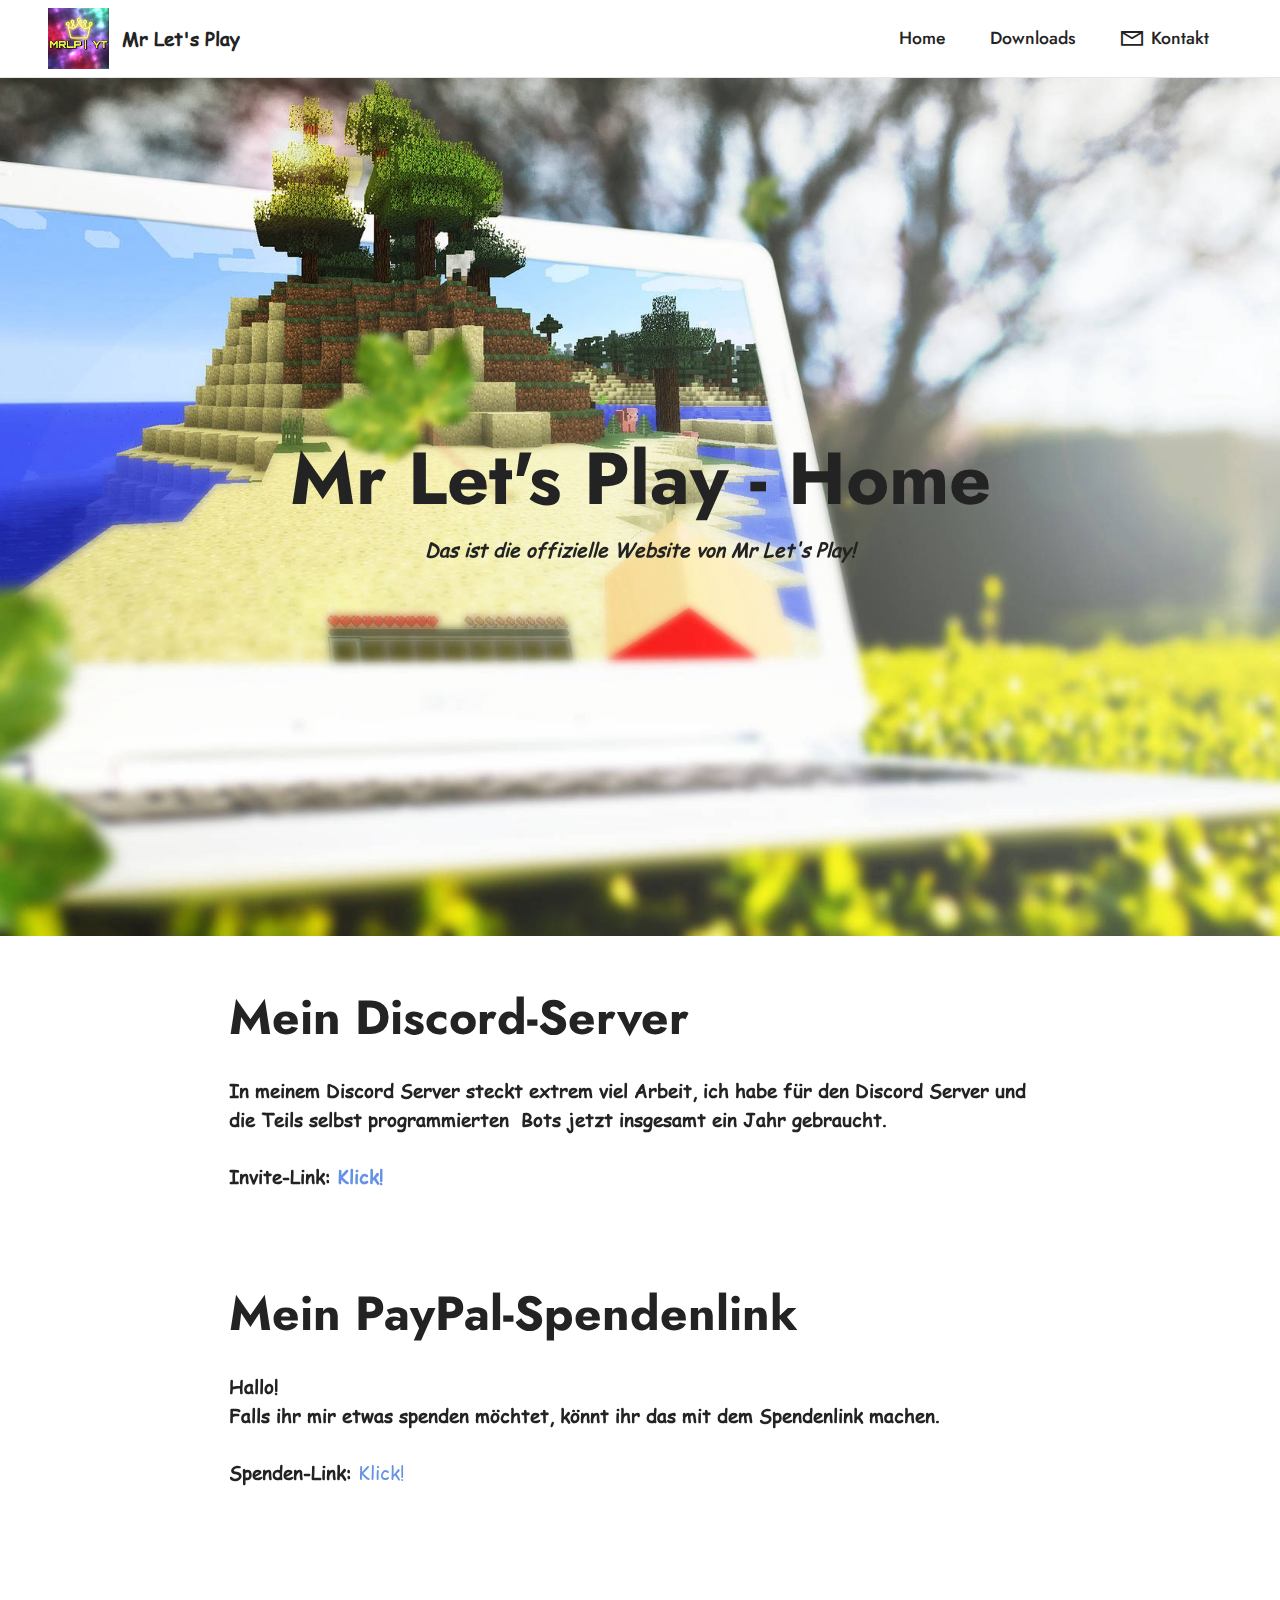
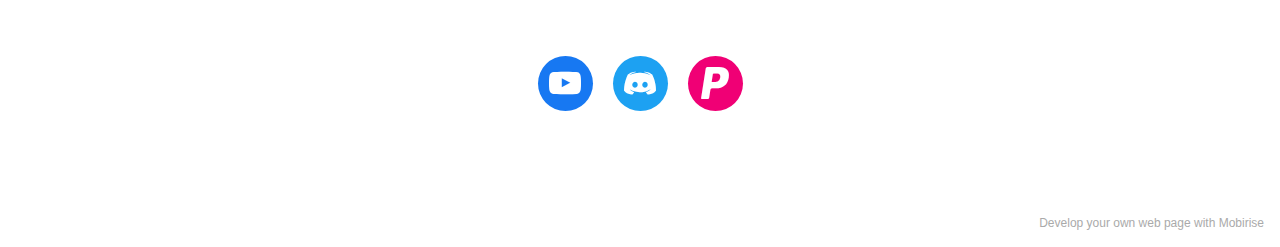
==== index.html @ a0cf0a7b "Added new Files" ====
<!DOCTYPE html>
<html  >
<head>
  <!-- Site made with Mobirise Website Builder v5.2.0, https://mobirise.com -->
  <meta charset="UTF-8">
  <meta http-equiv="X-UA-Compatible" content="IE=edge">
  <meta name="generator" content="Mobirise v5.2.0, mobirise.com">
  <meta name="viewport" content="width=device-width, initial-scale=1, minimum-scale=1">
  <link rel="shortcut icon" href="assets/images/unnamed-121x121.jpg" type="image/x-icon">
  <meta name="description" content="">
  
  
  <title>Home</title>
  <link rel="stylesheet" href="assets/web/assets/mobirise-icons2/mobirise2.css">
  <link rel="stylesheet" href="assets/tether/tether.min.css">
  <link rel="stylesheet" href="assets/bootstrap/css/bootstrap.min.css">
  <link rel="stylesheet" href="assets/bootstrap/css/bootstrap-grid.min.css">
  <link rel="stylesheet" href="assets/bootstrap/css/bootstrap-reboot.min.css">
  <link rel="stylesheet" href="assets/dropdown/css/style.css">
  <link rel="stylesheet" href="assets/socicon/css/styles.css">
  <link rel="stylesheet" href="assets/theme/css/style.css">
  <link href="assets/fonts/style.css" rel="stylesheet">
  <link rel="preload" as="style" href="assets/mobirise/css/mbr-additional.css"><link rel="stylesheet" href="assets/mobirise/css/mbr-additional.css" type="text/css">
  
  
  
  
</head>
<body>
  
  <section class="menu cid-s48OLK6784" once="menu" id="menu1-h">
    
    <nav class="navbar navbar-dropdown navbar-fixed-top navbar-expand-lg">
        <div class="container-fluid">
            <div class="navbar-brand">
                <span class="navbar-logo">
                    <a href="https://www.youtube.com/channel/UClfoI9bNk5j2noRkSKsnIkg?" target="_blank">
                        <img src="assets/images/unnamed-121x121.jpg" alt="MRLP" style="height: 3.8rem;">
                    </a>
                </span>
                <span class="navbar-caption-wrap"><a class="navbar-caption text-black text-primary display-7" href="https://www.youtube.com/channel/UClfoI9bNk5j2noRkSKsnIkg?">Mr Let's Play</a></span>
            </div>
            <button class="navbar-toggler" type="button" data-toggle="collapse" data-target="#navbarSupportedContent" aria-controls="navbarNavAltMarkup" aria-expanded="false" aria-label="Toggle navigation">
                <div class="hamburger">
                    <span></span>
                    <span></span>
                    <span></span>
                    <span></span>
                </div>
            </button>
            <div class="collapse navbar-collapse" id="navbarSupportedContent">
                <ul class="navbar-nav nav-dropdown nav-right" data-app-modern-menu="true"><li class="nav-item"><a class="nav-link link text-black text-primary display-4" href="index.html" aria-expanded="false">Home</a></li><li class="nav-item"><a class="nav-link link text-black text-primary display-4" href="downloads.minecraft.html" aria-expanded="true">Downloads</a></li>
                    <li class="nav-item"><a class="nav-link link text-black text-primary display-4" href="Kontakt.html"><span class="mobi-mbri mobi-mbri-letter mbr-iconfont mbr-iconfont-btn"></span>
                            Kontakt</a></li></ul>
                
                
            </div>
        </div>
    </nav>

</section>

<section class="header1 cid-s48MCQYojq mbr-fullscreen mbr-parallax-background" id="header1-f">

    

    <div class="mbr-overlay" style="opacity: 0; background-color: rgb(255, 255, 255);"></div>

    <div class="align-center container">
        <div class="row justify-content-center">
            <div class="col-12 col-lg-8">
                <h1 class="mbr-section-title mbr-fonts-style mb-3 display-1"><strong>Mr Let's Play - Home</strong></h1>
                
                <p class="mbr-text mbr-fonts-style display-7"><strong><em>Das ist die offizielle Website von Mr Let's Play!</em></strong></p>
                
            </div>
        </div>
    </div>
</section>

<section class="content1 cid-s48vaXqeL6" id="content1-b">
    
    <div class="container">
        <div class="row justify-content-center">
            <div class="title col-12 col-md-9">
                <h3 class="mbr-section-title mbr-fonts-style align-center mb-4 display-2"><strong>Mein Discord-Server</strong></h3>
                <h4 class="mbr-section-subtitle align-center mbr-fonts-style mb-4 display-7"><strong>In meinem Discord Server steckt extrem viel Arbeit, ich habe für den Discord Server und die Teils selbst programmierten&nbsp; Bots jetzt insgesamt ein Jahr gebraucht.<br></strong><br><strong>Invite-Link:</strong> <a href="https://discord.io/mrlp" class="text-primary" target="_blank"><strong>Klick!</strong></a></h4>
                
            </div>
        </div>
    </div>
</section>

<section class="content1 cid-s48vnjULo4" id="content1-c">
    
    <div class="container">
        <div class="row justify-content-center">
            <div class="title col-12 col-md-9">
                <h3 class="mbr-section-title mbr-fonts-style align-center mb-4 display-2"><strong>Mein PayPal-Spendenlink</strong></h3>
                <h4 class="mbr-section-subtitle align-center mbr-fonts-style mb-4 display-7"><strong>Hallo!<br>Falls ihr mir etwas spenden möchtet, könnt ihr das mit dem Spendenlink machen.&nbsp;</strong><br><br><strong>Spenden-Link:</strong> <a href="https://www.paypal.com/paypalme/mrlpyt" class="text-primary" target="_blank">Klick!</a></h4>
                
            </div>
        </div>
    </div>
</section>

<section class="share3 cid-sdHI64C01Q" id="share3-u">
    
     
    
    

    <div class="container">
        <div class="media-container-row">
            <div class="col-12">
                <h3 class="mbr-section-title align-center mb-3 mbr-fonts-style display-2"></h3>
                <div class="social-list align-center">
                   
                    <a class="iconfont-wrapper bg-facebook m-2 " target="_blank" href="https://mobiri.se">
                            <span class="socicon-youtube socicon" style="color: rgb(255, 255, 255); fill: rgb(255, 255, 255);"></span>
                        </a>
                        <a class="iconfont-wrapper bg-twitter m-2" href="https://mobiri.se" target="_blank">
                            <span class="socicon-discord socicon" style="color: rgb(255, 255, 255); fill: rgb(255, 255, 255);"></span>
                        </a>
                        <a class="iconfont-wrapper bg-instagram m-2" href="https://mobiri.se" target="_blank">
                            <span class="socicon-paypal socicon"></span>
                        </a>
                        
                        
                        
                        
                        
                        
                        
                        
                </div>
            </div>
        </div>
    </div>
</section><section style="background-color: #fff; font-family: -apple-system, BlinkMacSystemFont, 'Segoe UI', 'Roboto', 'Helvetica Neue', Arial, sans-serif; color:#aaa; font-size:12px; padding: 0; align-items: center; display: flex;"><a href="https://mobirise.site/b" style="flex: 1 1; height: 3rem; padding-left: 1rem;"></a><p style="flex: 0 0 auto; margin:0; padding-right:1rem;">Develop your own <a href="https://mobirise.site/y" style="color:#aaa;">web page</a> with Mobirise</p></section><script src="assets/web/assets/jquery/jquery.min.js"></script>  <script src="assets/popper/popper.min.js"></script>  <script src="assets/tether/tether.min.js"></script>  <script src="assets/bootstrap/js/bootstrap.min.js"></script>  <script src="assets/smoothscroll/smooth-scroll.js"></script>  <script src="assets/parallax/jarallax.min.js"></script>  <script src="assets/dropdown/js/nav-dropdown.js"></script>  <script src="assets/dropdown/js/navbar-dropdown.js"></script>  <script src="assets/touchswipe/jquery.touch-swipe.min.js"></script>  <script src="assets/theme/js/script.js"></script>  
  
  
</body>
</html>
---- assets/web/assets/mobirise-icons2/mobirise2.css ----
@font-face {
  font-family: 'Moririse2';
  font-display: swap;
  src:  url('mobirise2.eot?f2bix4');
  src:  url('mobirise2.eot?f2bix4#iefix') format('embedded-opentype'),
    url('mobirise2.ttf?f2bix4') format('truetype'),
    url('mobirise2.woff?f2bix4') format('woff'),
    url('mobirise2.svg?f2bix4#mobirise2') format('svg');
  font-weight: normal;
  font-style: normal;
}

[class^="mobi-"], [class*=" mobi-"] {
  /* use !important to prevent issues with browser extensions that change fonts */
  font-family: 'Moririse2' !important;
  speak: none;
  font-style: normal;
  font-weight: normal;
  font-variant: normal;
  text-transform: none;
  line-height: 1;

  /* Better Font Rendering =========== */
  -webkit-font-smoothing: antialiased;
  -moz-osx-font-smoothing: grayscale;
}

.mobi-mbri-add-submenu:before {
  content: "\e900";
}
.mobi-mbri-alert:before {
  content: "\e901";
}
.mobi-mbri-align-center:before {
  content: "\e902";
}
.mobi-mbri-align-justify:before {
  content: "\e903";
}
.mobi-mbri-align-left:before {
  content: "\e904";
}
.mobi-mbri-align-right:before {
  content: "\e905";
}
.mobi-mbri-android:before {
  content: "\e906";
}
.mobi-mbri-apple:before {
  content: "\e907";
}
.mobi-mbri-arrow-down:before {
  content: "\e908";
}
.mobi-mbri-arrow-next:before {
  content: "\e909";
}
.mobi-mbri-arrow-prev:before {
  content: "\e90a";
}
.mobi-mbri-arrow-up:before {
  content: "\e90b";
}
.mobi-mbri-bold:before {
  content: "\e90c";
}
.mobi-mbri-bookmark:before {
  content: "\e90d";
}
.mobi-mbri-bootstrap:before {
  content: "\e90e";
}
.mobi-mbri-briefcase:before {
  content: "\e90f";
}
.mobi-mbri-browse:before {
  content: "\e910";
}
.mobi-mbri-bulleted-list:before {
  content: "\e911";
}
.mobi-mbri-calendar:before {
  content: "\e912";
}
.mobi-mbri-camera:before {
  content: "\e913";
}
.mobi-mbri-cart-add:before {
  content: "\e914";
}
.mobi-mbri-cart-full:before {
  content: "\e915";
}
.mobi-mbri-cash:before {
  content: "\e916";
}
.mobi-mbri-change-style:before {
  content: "\e917";
}
.mobi-mbri-chat:before {
  content: "\e918";
}
.mobi-mbri-clock:before {
  content: "\e919";
}
.mobi-mbri-close:before {
  content: "\e91a";
}
.mobi-mbri-cloud:before {
  content: "\e91b";
}
.mobi-mbri-code:before {
  content: "\e91c";
}
.mobi-mbri-contact-form:before {
  content: "\e91d";
}
.mobi-mbri-credit-card:before {
  content: "\e91e";
}
.mobi-mbri-cursor-click:before {
  content: "\e91f";
}
.mobi-mbri-cust-feedback:before {
  content: "\e920";
}
.mobi-mbri-database:before {
  content: "\e921";
}
.mobi-mbri-delivery:before {
  content: "\e922";
}
.mobi-mbri-desktop:before {
  content: "\e923";
}
.mobi-mbri-devices:before {
  content: "\e924";
}
.mobi-mbri-down:before {
  content: "\e925";
}
.mobi-mbri-download-2:before {
  content: "\e926";
}
.mobi-mbri-download:before {
  content: "\e927";
}
.mobi-mbri-drag-n-drop-2:before {
  content: "\e928";
}
.mobi-mbri-drag-n-drop:before {
  content: "\e929";
}
.mobi-mbri-edit-2:before {
  content: "\e92a";
}
.mobi-mbri-edit:before {
  content: "\e92b";
}
.mobi-mbri-error:before {
  content: "\e92c";
}
.mobi-mbri-extension:before {
  content: "\e92d";
}
.mobi-mbri-features:before {
  content: "\e92e";
}
.mobi-mbri-file:before {
  content: "\e92f";
}
.mobi-mbri-flag:before {
  content: "\e930";
}
.mobi-mbri-folder:before {
  content: "\e931";
}
.mobi-mbri-gift:before {
  content: "\e932";
}
.mobi-mbri-github:before {
  content: "\e933";
}
.mobi-mbri-globe-2:before {
  content: "\e934";
}
.mobi-mbri-globe:before {
  content: "\e935";
}
.mobi-mbri-growing-chart:before {
  content: "\e936";
}
.mobi-mbri-hearth:before {
  content: "\e937";
}
.mobi-mbri-help:before {
  content: "\e938";
}
.mobi-mbri-home:before {
  content: "\e939";
}
.mobi-mbri-hot-cup:before {
  content: "\e93a";
}
.mobi-mbri-idea:before {
  content: "\e93b";
}
.mobi-mbri-image-gallery:before {
  content: "\e93c";
}
.mobi-mbri-image-slider:before {
  content: "\e93d";
}
.mobi-mbri-info:before {
  content: "\e93e";
}
.mobi-mbri-italic:before {
  content: "\e93f";
}
.mobi-mbri-key:before {
  content: "\e940";
}
.mobi-mbri-laptop:before {
  content: "\e941";
}
.mobi-mbri-layers:before {
  content: "\e942";
}
.mobi-mbri-left-right:before {
  content: "\e943";
}
.mobi-mbri-left:before {
  content: "\e944";
}
.mobi-mbri-letter:before {
  content: "\e945";
}
.mobi-mbri-like:before {
  content: "\e946";
}
.mobi-mbri-link:before {
  content: "\e947";
}
.mobi-mbri-lock:before {
  content: "\e948";
}
.mobi-mbri-login:before {
  content: "\e949";
}
.mobi-mbri-logout:before {
  content: "\e94a";
}
.mobi-mbri-magic-stick:before {
  content: "\e94b";
}
.mobi-mbri-map-pin:before {
  content: "\e94c";
}
.mobi-mbri-menu:before {
  content: "\e94d";
}
.mobi-mbri-mobile-2:before {
  content: "\e94e";
}
.mobi-mbri-mobile-horizontal:before {
  content: "\e94f";
}
.mobi-mbri-mobile:before {
  content: "\e950";
}
.mobi-mbri-mobirise:before {
  content: "\e951";
}
.mobi-mbri-more-horizontal:before {
  content: "\e952";
}
.mobi-mbri-more-vertical:before {
  content: "\e953";
}
.mobi-mbri-music:before {
  content: "\e954";
}
.mobi-mbri-new-file:before {
  content: "\e955";
}
.mobi-mbri-numbered-list:before {
  content: "\e956";
}
.mobi-mbri-opened-folder:before {
  content: "\e957";
}
.mobi-mbri-pages:before {
  content: "\e958";
}
.mobi-mbri-paper-plane:before {
  content: "\e959";
}
.mobi-mbri-paperclip:before {
  content: "\e95a";
}
.mobi-mbri-phone:before {
  content: "\e95b";
}
.mobi-mbri-photo:before {
  content: "\e95c";
}
.mobi-mbri-photos:before {
  content: "\e95d";
}
.mobi-mbri-pin:before {
  content: "\e95e";
}
.mobi-mbri-play:before {
  content: "\e95f";
}
.mobi-mbri-plus:before {
  content: "\e960";
}
.mobi-mbri-preview:before {
  content: "\e961";
}
.mobi-mbri-print:before {
  content: "\e962";
}
.mobi-mbri-protect:before {
  content: "\e963";
}
.mobi-mbri-question:before {
  content: "\e964";
}
.mobi-mbri-quote-left:before {
  content: "\e965";
}
.mobi-mbri-quote-right:before {
  content: "\e966";
}
.mobi-mbri-redo:before {
  content: "\e967";
}
.mobi-mbri-refresh:before {
  content: "\e968";
}
.mobi-mbri-responsive-2:before {
  content: "\e969";
}
.mobi-mbri-responsive:before {
  content: "\e96a";
}
.mobi-mbri-right:before {
  content: "\e96b";
}
.mobi-mbri-rocket:before {
  content: "\e96c";
}
.mobi-mbri-sad-face:before {
  content: "\e96d";
}
.mobi-mbri-sale:before {
  content: "\e96e";
}
.mobi-mbri-save:before {
  content: "\e96f";
}
.mobi-mbri-search:before {
  content: "\e970";
}
.mobi-mbri-setting-2:before {
  content: "\e971";
}
.mobi-mbri-setting-3:before {
  content: "\e972";
}
.mobi-mbri-setting:before {
  content: "\e973";
}
.mobi-mbri-share:before {
  content: "\e974";
}
.mobi-mbri-shopping-bag:before {
  content: "\e975";
}
.mobi-mbri-shopping-basket:before {
  content: "\e976";
}
.mobi-mbri-shopping-cart:before {
  content: "\e977";
}
.mobi-mbri-sites:before {
  content: "\e978";
}
.mobi-mbri-smile-face:before {
  content: "\e979";
}
.mobi-mbri-speed:before {
  content: "\e97a";
}
.mobi-mbri-star:before {
  content: "\e97b";
}
.mobi-mbri-success:before {
  content: "\e97c";
}
.mobi-mbri-sun:before {
  content: "\e97d";
}
.mobi-mbri-sun2:before {
  content: "\e97e";
}
.mobi-mbri-tablet-vertical:before {
  content: "\e97f";
}
.mobi-mbri-tablet:before {
  content: "\e980";
}
.mobi-mbri-target:before {
  content: "\e981";
}
.mobi-mbri-timer:before {
  content: "\e982";
}
.mobi-mbri-to-ftp:before {
  content: "\e983";
}
.mobi-mbri-to-local-drive:before {
  content: "\e984";
}
.mobi-mbri-touch-swipe:before {
  content: "\e985";
}
.mobi-mbri-touch:before {
  content: "\e986";
}
.mobi-mbri-trash:before {
  content: "\e987";
}
.mobi-mbri-underline:before {
  content: "\e988";
}
.mobi-mbri-undo:before {
  content: "\e989";
}
.mobi-mbri-unlink:before {
  content: "\e98a";
}
.mobi-mbri-unlock:before {
  content: "\e98b";
}
.mobi-mbri-up-down:before {
  content: "\e98c";
}
.mobi-mbri-up:before {
  content: "\e98d";
}
.mobi-mbri-update:before {
  content: "\e98e";
}
.mobi-mbri-upload-2:before {
  content: "\e98f";
}
.mobi-mbri-upload:before {
  content: "\e990";
}
.mobi-mbri-user-2:before {
  content: "\e991";
}
.mobi-mbri-user:before {
  content: "\e992";
}
.mobi-mbri-users:before {
  content: "\e993";
}
.mobi-mbri-video-play:before {
  content: "\e994";
}
.mobi-mbri-video:before {
  content: "\e995";
}
.mobi-mbri-watch:before {
  content: "\e996";
}
.mobi-mbri-website-theme-2:before {
  content: "\e997";
}
.mobi-mbri-website-theme:before {
  content: "\e998";
}
.mobi-mbri-wifi:before {
  content: "\e999";
}
.mobi-mbri-windows:before {
  content: "\e99a";
}
.mobi-mbri-zoom-in:before {
  content: "\e99b";
}
.mobi-mbri-zoom-out:before {
  content: "\e99c";
}
---- assets/dropdown/css/style.css ----
.navbar-dropdown {
  left: 0;
  padding: 0;
  position: absolute;
  right: 0;
  top: 0;
  transition: all 0.45s ease;
  z-index: 1030;
  background: #282828; }
  .navbar-dropdown .navbar-logo {
    margin-right: 0.8rem;
    transition: margin 0.3s ease-in-out;
    vertical-align: middle; }
    .navbar-dropdown .navbar-logo img {
      height: 3.125rem;
      transition: all 0.3s ease-in-out; }
    .navbar-dropdown .navbar-logo.mbr-iconfont {
      font-size: 3.125rem;
      line-height: 3.125rem; }
  .navbar-dropdown .navbar-caption {
    font-weight: 700;
    white-space: normal;
    vertical-align: -4px;
    line-height: 3.125rem !important; }
    .navbar-dropdown .navbar-caption, .navbar-dropdown .navbar-caption:hover {
      color: inherit;
      text-decoration: none; }
  .navbar-dropdown .mbr-iconfont + .navbar-caption {
    vertical-align: -1px; }
  .navbar-dropdown.navbar-fixed-top {
    position: fixed; }
  .navbar-dropdown .navbar-brand span {
    vertical-align: -4px; }
  .navbar-dropdown.bg-color.transparent {
    background: none; }
  .navbar-dropdown.navbar-short .navbar-brand {
    padding: 0.625rem 0; }
    .navbar-dropdown.navbar-short .navbar-brand span {
      vertical-align: -1px; }
  .navbar-dropdown.navbar-short .navbar-caption {
    line-height: 2.375rem !important;
    vertical-align: -2px; }
  .navbar-dropdown.navbar-short .navbar-logo {
    margin-right: 0.5rem; }
    .navbar-dropdown.navbar-short .navbar-logo img {
      height: 2.375rem; }
    .navbar-dropdown.navbar-short .navbar-logo.mbr-iconfont {
      font-size: 2.375rem;
      line-height: 2.375rem; }
  .navbar-dropdown.navbar-short .mbr-table-cell {
    height: 3.625rem; }
  .navbar-dropdown .navbar-close {
    left: 0.6875rem;
    position: fixed;
    top: 0.75rem;
    z-index: 1000; }
  .navbar-dropdown .hamburger-icon {
    content: "";
    display: inline-block;
    vertical-align: middle;
    width: 16px;
    -webkit-box-shadow: 0 -6px 0 1px #282828,0 0 0 1px #282828,0 6px 0 1px #282828;
    -moz-box-shadow: 0 -6px 0 1px #282828,0 0 0 1px #282828,0 6px 0 1px #282828;
    box-shadow: 0 -6px 0 1px #282828,0 0 0 1px #282828,0 6px 0 1px #282828; }

.dropdown-menu .dropdown-toggle[data-toggle="dropdown-submenu"]::after {
  border-bottom: 0.35em solid transparent;
  border-left: 0.35em solid;
  border-right: 0;
  border-top: 0.35em solid transparent;
  margin-left: 0.3rem; }

.dropdown-menu .dropdown-item:focus {
  outline: 0; }

.nav-dropdown {
  font-size: 0.75rem;
  font-weight: 500;
  height: auto !important; }
  .nav-dropdown .nav-btn {
    padding-left: 1rem; }
  .nav-dropdown .link {
    margin: .667em 1.667em;
    font-weight: 500;
    padding: 0;
    transition: color .2s ease-in-out; }
    .nav-dropdown .link.dropdown-toggle {
      margin-right: 2.583em; }
      .nav-dropdown .link.dropdown-toggle::after {
        margin-left: .25rem;
        border-top: 0.35em solid;
        border-right: 0.35em solid transparent;
        border-left: 0.35em solid transparent;
        border-bottom: 0; }
      .nav-dropdown .link.dropdown-toggle[aria-expanded="true"] {
        margin: 0;
        padding: 0.667em 3.263em  0.667em 1.667em; }
  .nav-dropdown .link::after,
  .nav-dropdown .dropdown-item::after {
    color: inherit; }
  .nav-dropdown .btn {
    font-size: 0.75rem;
    font-weight: 700;
    letter-spacing: 0;
    margin-bottom: 0;
    padding-left: 1.25rem;
    padding-right: 1.25rem; }
  .nav-dropdown .dropdown-menu {
    border-radius: 0;
    border: 0;
    left: 0;
    margin: 0;
    padding-bottom: 1.25rem;
    padding-top: 1.25rem;
    position: relative; }
  .nav-dropdown .dropdown-submenu {
    margin-left: 0.125rem;
    top: 0; }
  .nav-dropdown .dropdown-item {
    font-weight: 500;
    line-height: 2;
    padding: 0.3846em 4.615em 0.3846em 1.5385em;
    position: relative;
    transition: color .2s ease-in-out, background-color .2s ease-in-out; }
    .nav-dropdown .dropdown-item::after {
      margin-top: -0.3077em;
      position: absolute;
      right: 1.1538em;
      top: 50%; }
    .nav-dropdown .dropdown-item:focus, .nav-dropdown .dropdown-item:hover {
      background: none; }

@media (max-width: 767px) {
  .nav-dropdown.navbar-toggleable-sm {
    bottom: 0;
    display: none;
    left: 0;
    overflow-x: hidden;
    position: fixed;
    top: 0;
    transform: translateX(-100%);
    -ms-transform: translateX(-100%);
    -webkit-transform: translateX(-100%);
    width: 18.75rem;
    z-index: 999; } }
.nav-dropdown.navbar-toggleable-xl {
  bottom: 0;
  display: none;
  left: 0;
  overflow-x: hidden;
  position: fixed;
  top: 0;
  transform: translateX(-100%);
  -ms-transform: translateX(-100%);
  -webkit-transform: translateX(-100%);
  width: 18.75rem;
  z-index: 999; }

.nav-dropdown-sm {
  display: block !important;
  overflow-x: hidden;
  overflow: auto;
  padding-top: 3.875rem; }
  .nav-dropdown-sm::after {
    content: "";
    display: block;
    height: 3rem;
    width: 100%; }
  .nav-dropdown-sm.collapse.in ~ .navbar-close {
    display: block !important; }
  .nav-dropdown-sm.collapsing, .nav-dropdown-sm.collapse.in {
    transform: translateX(0);
    -ms-transform: translateX(0);
    -webkit-transform: translateX(0);
    transition: all 0.25s ease-out;
    -webkit-transition: all 0.25s ease-out;
    background: #282828; }
  .nav-dropdown-sm.collapsing[aria-expanded="false"] {
    transform: translateX(-100%);
    -ms-transform: translateX(-100%);
    -webkit-transform: translateX(-100%); }
  .nav-dropdown-sm .nav-item {
    display: block;
    margin-left: 0 !important;
    padding-left: 0; }
  .nav-dropdown-sm .link,
  .nav-dropdown-sm .dropdown-item {
    border-top: 1px dotted rgba(255, 255, 255, 0.1);
    font-size: 0.8125rem;
    line-height: 1.6;
    margin: 0 !important;
    padding: 0.875rem 2.4rem 0.875rem 1.5625rem !important;
    position: relative;
    white-space: normal; }
    .nav-dropdown-sm .link:focus, .nav-dropdown-sm .link:hover,
    .nav-dropdown-sm .dropdown-item:focus,
    .nav-dropdown-sm .dropdown-item:hover {
      background: rgba(0, 0, 0, 0.2) !important;
      color: #c0a375; }
  .nav-dropdown-sm .nav-btn {
    position: relative;
    padding: 1.5625rem 1.5625rem 0 1.5625rem; }
    .nav-dropdown-sm .nav-btn::before {
      border-top: 1px dotted rgba(255, 255, 255, 0.1);
      content: "";
      left: 0;
      position: absolute;
      top: 0;
      width: 100%; }
    .nav-dropdown-sm .nav-btn + .nav-btn {
      padding-top: 0.625rem; }
      .nav-dropdown-sm .nav-btn + .nav-btn::before {
        display: none; }
  .nav-dropdown-sm .btn {
    padding: 0.625rem 0; }
  .nav-dropdown-sm .dropdown-toggle[data-toggle="dropdown-submenu"]::after {
    margin-left: .25rem;
    border-top: 0.35em solid;
    border-right: 0.35em solid transparent;
    border-left: 0.35em solid transparent;
    border-bottom: 0; }
  .nav-dropdown-sm .dropdown-toggle[data-toggle="dropdown-submenu"][aria-expanded="true"]::after {
    border-top: 0;
    border-right: 0.35em solid transparent;
    border-left: 0.35em solid transparent;
    border-bottom: 0.35em solid; }
  .nav-dropdown-sm .dropdown-menu {
    margin: 0;
    padding: 0;
    position: relative;
    top: 0;
    left: 0;
    width: 100%;
    border: 0;
    float: none;
    border-radius: 0;
    background: none; }
  .nav-dropdown-sm .dropdown-submenu {
    left: 100%;
    margin-left: 0.125rem;
    margin-top: -1.25rem;
    top: 0; }

.navbar-toggleable-sm .nav-dropdown .dropdown-menu {
  position: absolute; }

.navbar-toggleable-sm .nav-dropdown .dropdown-submenu {
  left: 100%;
  margin-left: 0.125rem;
  margin-top: -1.25rem;
  top: 0; }

.navbar-toggleable-sm.opened .nav-dropdown .dropdown-menu {
  position: relative; }

.navbar-toggleable-sm.opened .nav-dropdown .dropdown-submenu {
  left: 0;
  margin-left: 00rem;
  margin-top: 0rem;
  top: 0; }

.is-builder .nav-dropdown.collapsing {
  transition: none !important; }

/*# sourceMappingURL=style.css.map */
---- assets/socicon/css/styles.css ----
@charset "UTF-8";

@font-face {
  font-family: 'Socicon';
  src:  url('../fonts/socicon.eot');
  src:  url('../fonts/socicon.eot?#iefix') format('embedded-opentype'),
    url('../fonts/socicon.woff2') format('woff2'),
    url('../fonts/socicon.ttf') format('truetype'),
    url('../fonts/socicon.woff') format('woff'),
    url('../fonts/socicon.svg#socicon') format('svg');
  font-weight: normal;
  font-style: normal;
}

[data-icon]:before {
  font-family: "socicon" !important;
  content: attr(data-icon);
  font-style: normal !important;
  font-weight: normal !important;
  font-variant: normal !important;
  text-transform: none !important;
  speak: none;
  line-height: 1;
  -webkit-font-smoothing: antialiased;
  -moz-osx-font-smoothing: grayscale;
}

[class^="socicon-"], [class*=" socicon-"] {
  /* use !important to prevent issues with browser extensions that change fonts */
  font-family: 'Socicon' !important;
  speak: none;
  font-style: normal;
  font-weight: normal;
  font-variant: normal;
  text-transform: none;
  line-height: 1;

  /* Better Font Rendering =========== */
  -webkit-font-smoothing: antialiased;
  -moz-osx-font-smoothing: grayscale;
}

.socicon-eitaa:before {
  content: "\e97c";
}
.socicon-soroush:before {
  content: "\e97d";
}
.socicon-bale:before {
  content: "\e97e";
}
.socicon-zazzle:before {
  content: "\e97b";
}
.socicon-society6:before {
  content: "\e97a";
}
.socicon-redbubble:before {
  content: "\e979";
}
.socicon-avvo:before {
  content: "\e978";
}
.socicon-stitcher:before {
  content: "\e977";
}
.socicon-googlehangouts:before {
  content: "\e974";
}
.socicon-dlive:before {
  content: "\e975";
}
.socicon-vsco:before {
  content: "\e976";
}
.socicon-flipboard:before {
  content: "\e973";
}
.socicon-ubuntu:before {
  content: "\e958";
}
.socicon-artstation:before {
  content: "\e959";
}
.socicon-invision:before {
  content: "\e95a";
}
.socicon-torial:before {
  content: "\e95b";
}
.socicon-collectorz:before {
  content: "\e95c";
}
.socicon-seenthis:before {
  content: "\e95d";
}
.socicon-googleplaymusic:before {
  content: "\e95e";
}
.socicon-debian:before {
  content: "\e95f";
}
.socicon-filmfreeway:before {
  content: "\e960";
}
.socicon-gnome:before {
  content: "\e961";
}
.socicon-itchio:before {
  content: "\e962";
}
.socicon-jamendo:before {
  content: "\e963";
}
.socicon-mix:before {
  content: "\e964";
}
.socicon-sharepoint:before {
  content: "\e965";
}
.socicon-tinder:before {
  content: "\e966";
}
.socicon-windguru:before {
  content: "\e967";
}
.socicon-cdbaby:before {
  content: "\e968";
}
.socicon-elementaryos:before {
  content: "\e969";
}
.socicon-stage32:before {
  content: "\e96a";
}
.socicon-tiktok:before {
  content: "\e96b";
}
.socicon-gitter:before {
  content: "\e96c";
}
.socicon-letterboxd:before {
  content: "\e96d";
}
.socicon-threema:before {
  content: "\e96e";
}
.socicon-splice:before {
  content: "\e96f";
}
.socicon-metapop:before {
  content: "\e970";
}
.socicon-naver:before {
  content: "\e971";
}
.socicon-remote:before {
  content: "\e972";
}
.socicon-internet:before {
  content: "\e957";
}
.socicon-moddb:before {
  content: "\e94b";
}
.socicon-indiedb:before {
  content: "\e94c";
}
.socicon-traxsource:before {
  content: "\e94d";
}
.socicon-gamefor:before {
  content: "\e94e";
}
.socicon-pixiv:before {
  content: "\e94f";
}
.socicon-myanimelist:before {
  content: "\e950";
}
.socicon-blackberry:before {
  content: "\e951";
}
.socicon-wickr:before {
  content: "\e952";
}
.socicon-spip:before {
  content: "\e953";
}
.socicon-napster:before {
  content: "\e954";
}
.socicon-beatport:before {
  content: "\e955";
}
.socicon-hackerone:before {
  content: "\e956";
}
.socicon-hackernews:before {
  content: "\e946";
}
.socicon-smashwords:before {
  content: "\e947";
}
.socicon-kobo:before {
  content: "\e948";
}
.socicon-bookbub:before {
  content: "\e949";
}
.socicon-mailru:before {
  content: "\e94a";
}
.socicon-gitlab:before {
  content: "\e945";
}
.socicon-instructables:before {
  content: "\e944";
}
.socicon-portfolio:before {
  content: "\e943";
}
.socicon-codered:before {
  content: "\e940";
}
.socicon-origin:before {
  content: "\e941";
}
.socicon-nextdoor:before {
  content: "\e942";
}
.socicon-udemy:before {
  content: "\e93f";
}
.socicon-livemaster:before {
  content: "\e93e";
}
.socicon-crunchbase:before {
  content: "\e93b";
}
.socicon-homefy:before {
  content: "\e93c";
}
.socicon-calendly:before {
  content: "\e93d";
}
.socicon-realtor:before {
  content: "\e90f";
}
.socicon-tidal:before {
  content: "\e910";
}
.socicon-qobuz:before {
  content: "\e911";
}
.socicon-natgeo:before {
  content: "\e912";
}
.socicon-mastodon:before {
  content: "\e913";
}
.socicon-unsplash:before {
  content: "\e914";
}
.socicon-homeadvisor:before {
  content: "\e915";
}
.socicon-angieslist:before {
  content: "\e916";
}
.socicon-codepen:before {
  content: "\e917";
}
.socicon-slack:before {
  content: "\e918";
}
.socicon-openaigym:before {
  content: "\e919";
}
.socicon-logmein:before {
  content: "\e91a";
}
.socicon-fiverr:before {
  content: "\e91b";
}
.socicon-gotomeeting:before {
  content: "\e91c";
}
.socicon-aliexpress:before {
  content: "\e91d";
}
.socicon-guru:before {
  content: "\e91e";
}
.socicon-appstore:before {
  content: "\e91f";
}
.socicon-homes:before {
  content: "\e920";
}
.socicon-zoom:before {
  content: "\e921";
}
.socicon-alibaba:before {
  content: "\e922";
}
.socicon-craigslist:before {
  content: "\e923";
}
.socicon-wix:before {
  content: "\e924";
}
.socicon-redfin:before {
  content: "\e925";
}
.socicon-googlecalendar:before {
  content: "\e926";
}
.socicon-shopify:before {
  content: "\e927";
}
.socicon-freelancer:before {
  content: "\e928";
}
.socicon-seedrs:before {
  content: "\e929";
}
.socicon-bing:before {
  content: "\e92a";
}
.socicon-doodle:before {
  content: "\e92b";
}
.socicon-bonanza:before {
  content: "\e92c";
}
.socicon-squarespace:before {
  content: "\e92d";
}
.socicon-toptal:before {
  content: "\e92e";
}
.socicon-gust:before {
  content: "\e92f";
}
.socicon-ask:before {
  content: "\e930";
}
.socicon-trulia:before {
  content: "\e931";
}
.socicon-loomly:before {
  content: "\e932";
}
.socicon-ghost:before {
  content: "\e933";
}
.socicon-upwork:before {
  content: "\e934";
}
.socicon-fundable:before {
  content: "\e935";
}
.socicon-booking:before {
  content: "\e936";
}
.socicon-googlemaps:before {
  content: "\e937";
}
.socicon-zillow:before {
  content: "\e938";
}
.socicon-niconico:before {
  content: "\e939";
}
.socicon-toneden:before {
  content: "\e93a";
}
.socicon-augment:before {
  content: "\e908";
}
.socicon-bitbucket:before {
  content: "\e909";
}
.socicon-fyuse:before {
  content: "\e90a";
}
.socicon-yt-gaming:before {
  content: "\e90b";
}
.socicon-sketchfab:before {
  content: "\e90c";
}
.socicon-mobcrush:before {
  content: "\e90d";
}
.socicon-microsoft:before {
  content: "\e90e";
}
.socicon-pandora:before {
  content: "\e907";
}
.socicon-messenger:before {
  content: "\e906";
}
.socicon-gamewisp:before {
  content: "\e905";
}
.socicon-bloglovin:before {
  content: "\e904";
}
.socicon-tunein:before {
  content: "\e903";
}
.socicon-gamejolt:before {
  content: "\e901";
}
.socicon-trello:before {
  content: "\e902";
}
.socicon-spreadshirt:before {
  content: "\e900";
}
.socicon-500px:before {
  content: "\e000";
}
.socicon-8tracks:before {
  content: "\e001";
}
.socicon-airbnb:before {
  content: "\e002";
}
.socicon-alliance:before {
  content: "\e003";
}
.socicon-amazon:before {
  content: "\e004";
}
.socicon-amplement:before {
  content: "\e005";
}
.socicon-android:before {
  content: "\e006";
}
.socicon-angellist:before {
  content: "\e007";
}
.socicon-apple:before {
  content: "\e008";
}
.socicon-appnet:before {
  content: "\e009";
}
.socicon-baidu:before {
  content: "\e00a";
}
.socicon-bandcamp:before {
  content: "\e00b";
}
.socicon-battlenet:before {
  content: "\e00c";
}
.socicon-mixer:before {
  content: "\e00d";
}
.socicon-bebee:before {
  content: "\e00e";
}
.socicon-bebo:before {
  content: "\e00f";
}
.socicon-behance:before {
  content: "\e010";
}
.socicon-blizzard:before {
  content: "\e011";
}
.socicon-blogger:before {
  content: "\e012";
}
.socicon-buffer:before {
  content: "\e013";
}
.socicon-chrome:before {
  content: "\e014";
}
.socicon-coderwall:before {
  content: "\e015";
}
.socicon-curse:before {
  content: "\e016";
}
.socicon-dailymotion:before {
  content: "\e017";
}
.socicon-deezer:before {
  content: "\e018";
}
.socicon-delicious:before {
  content: "\e019";
}
.socicon-deviantart:before {
  content: "\e01a";
}
.socicon-diablo:before {
  content: "\e01b";
}
.socicon-digg:before {
  content: "\e01c";
}
.socicon-discord:before {
  content: "\e01d";
}
.socicon-disqus:before {
  content: "\e01e";
}
.socicon-douban:before {
  content: "\e01f";
}
.socicon-draugiem:before {
  content: "\e020";
}
.socicon-dribbble:before {
  content: "\e021";
}
.socicon-drupal:before {
  content: "\e022";
}
.socicon-ebay:before {
  content: "\e023";
}
.socicon-ello:before {
  content: "\e024";
}
.socicon-endomodo:before {
  content: "\e025";
}
.socicon-envato:before {
  content: "\e026";
}
.socicon-etsy:before {
  content: "\e027";
}
.socicon-facebook:before {
  content: "\e028";
}
.socicon-feedburner:before {
  content: "\e029";
}
.socicon-filmweb:before {
  content: "\e02a";
}
.socicon-firefox:before {
  content: "\e02b";
}
.socicon-flattr:before {
  content: "\e02c";
}
.socicon-flickr:before {
  content: "\e02d";
}
.socicon-formulr:before {
  content: "\e02e";
}
.socicon-forrst:before {
  content: "\e02f";
}
.socicon-foursquare:before {
  content: "\e030";
}
.socicon-friendfeed:before {
  content: "\e031";
}
.socicon-github:before {
  content: "\e032";
}
.socicon-goodreads:before {
  content: "\e033";
}
.socicon-google:before {
  content: "\e034";
}
.socicon-googlescholar:before {
  content: "\e035";
}
.socicon-googlegroups:before {
  content: "\e036";
}
.socicon-googlephotos:before {
  content: "\e037";
}
.socicon-googleplus:before {
  content: "\e038";
}
.socicon-grooveshark:before {
  content: "\e039";
}
.socicon-hackerrank:before {
  content: "\e03a";
}
.socicon-hearthstone:before {
  content: "\e03b";
}
.socicon-hellocoton:before {
  content: "\e03c";
}
.socicon-heroes:before {
  content: "\e03d";
}
.socicon-smashcast:before {
  content: "\e03e";
}
.socicon-horde:before {
  content: "\e03f";
}
.socicon-houzz:before {
  content: "\e040";
}
.socicon-icq:before {
  content: "\e041";
}
.socicon-identica:before {
  content: "\e042";
}
.socicon-imdb:before {
  content: "\e043";
}
.socicon-instagram:before {
  content: "\e044";
}
.socicon-issuu:before {
  content: "\e045";
}
.socicon-istock:before {
  content: "\e046";
}
.socicon-itunes:before {
  content: "\e047";
}
.socicon-keybase:before {
  content: "\e048";
}
.socicon-lanyrd:before {
  content: "\e049";
}
.socicon-lastfm:before {
  content: "\e04a";
}
.socicon-line:before {
  content: "\e04b";
}
.socicon-linkedin:before {
  content: "\e04c";
}
.socicon-livejournal:before {
  content: "\e04d";
}
.socicon-lyft:before {
  content: "\e04e";
}
.socicon-macos:before {
  content: "\e04f";
}
.socicon-mail:before {
  content: "\e050";
}
.socicon-medium:before {
  content: "\e051";
}
.socicon-meetup:before {
  content: "\e052";
}
.socicon-mixcloud:before {
  content: "\e053";
}
.socicon-modelmayhem:before {
  content: "\e054";
}
.socicon-mumble:before {
  content: "\e055";
}
.socicon-myspace:before {
  content: "\e056";
}
.socicon-newsvine:before {
  content: "\e057";
}
.socicon-nintendo:before {
  content: "\e058";
}
.socicon-npm:before {
  content: "\e059";
}
.socicon-odnoklassniki:before {
  content: "\e05a";
}
.socicon-openid:before {
  content: "\e05b";
}
.socicon-opera:before {
  content: "\e05c";
}
.socicon-outlook:before {
  content: "\e05d";
}
.socicon-overwatch:before {
  content: "\e05e";
}
.socicon-patreon:before {
  content: "\e05f";
}
.socicon-paypal:before {
  content: "\e060";
}
.socicon-periscope:before {
  content: "\e061";
}
.socicon-persona:before {
  content: "\e062";
}
.socicon-pinterest:before {
  content: "\e063";
}
.socicon-play:before {
  content: "\e064";
}
.socicon-player:before {
  content: "\e065";
}
.socicon-playstation:before {
  content: "\e066";
}
.socicon-pocket:before {
  content: "\e067";
}
.socicon-qq:before {
  content: "\e068";
}
.socicon-quora:before {
  content: "\e069";
}
.socicon-raidcall:before {
  content: "\e06a";
}
.socicon-ravelry:before {
  content: "\e06b";
}
.socicon-reddit:before {
  content: "\e06c";
}
.socicon-renren:before {
  content: "\e06d";
}
.socicon-researchgate:before {
  content: "\e06e";
}
.socicon-residentadvisor:before {
  content: "\e06f";
}
.socicon-reverbnation:before {
  content: "\e070";
}
.socicon-rss:before {
  content: "\e071";
}
.socicon-sharethis:before {
  content: "\e072";
}
.socicon-skype:before {
  content: "\e073";
}
.socicon-slideshare:before {
  content: "\e074";
}
.socicon-smugmug:before {
  content: "\e075";
}
.socicon-snapchat:before {
  content: "\e076";
}
.socicon-songkick:before {
  content: "\e077";
}
.socicon-soundcloud:before {
  content: "\e078";
}
.socicon-spotify:before {
  content: "\e079";
}
.socicon-stackexchange:before {
  content: "\e07a";
}
.socicon-stackoverflow:before {
  content: "\e07b";
}
.socicon-starcraft:before {
  content: "\e07c";
}
.socicon-stayfriends:before {
  content: "\e07d";
}
.socicon-steam:before {
  content: "\e07e";
}
.socicon-storehouse:before {
  content: "\e07f";
}
.socicon-strava:before {
  content: "\e080";
}
.socicon-streamjar:before {
  content: "\e081";
}
.socicon-stumbleupon:before {
  content: "\e082";
}
.socicon-swarm:before {
  content: "\e083";
}
.socicon-teamspeak:before {
  content: "\e084";
}
.socicon-teamviewer:before {
  content: "\e085";
}
.socicon-technorati:before {
  content: "\e086";
}
.socicon-telegram:before {
  content: "\e087";
}
.socicon-tripadvisor:before {
  content: "\e088";
}
.socicon-tripit:before {
  content: "\e089";
}
.socicon-triplej:before {
  content: "\e08a";
}
.socicon-tumblr:before {
  content: "\e08b";
}
.socicon-twitch:before {
  content: "\e08c";
}
.socicon-twitter:before {
  content: "\e08d";
}
.socicon-uber:before {
  content: "\e08e";
}
.socicon-ventrilo:before {
  content: "\e08f";
}
.socicon-viadeo:before {
  content: "\e090";
}
.socicon-viber:before {
  content: "\e091";
}
.socicon-viewbug:before {
  content: "\e092";
}
.socicon-vimeo:before {
  content: "\e093";
}
.socicon-vine:before {
  content: "\e094";
}
.socicon-vkontakte:before {
  content: "\e095";
}
.socicon-warcraft:before {
  content: "\e096";
}
.socicon-wechat:before {
  content: "\e097";
}
.socicon-weibo:before {
  content: "\e098";
}
.socicon-whatsapp:before {
  content: "\e099";
}
.socicon-wikipedia:before {
  content: "\e09a";
}
.socicon-windows:before {
  content: "\e09b";
}
.socicon-wordpress:before {
  content: "\e09c";
}
.socicon-wykop:before {
  content: "\e09d";
}
.socicon-xbox:before {
  content: "\e09e";
}
.socicon-xing:before {
  content: "\e09f";
}
.socicon-yahoo:before {
  content: "\e0a0";
}
.socicon-yammer:before {
  content: "\e0a1";
}
.socicon-yandex:before {
  content: "\e0a2";
}
.socicon-yelp:before {
  content: "\e0a3";
}
.socicon-younow:before {
  content: "\e0a4";
}
.socicon-youtube:before {
  content: "\e0a5";
}
.socicon-zapier:before {
  content: "\e0a6";
}
.socicon-zerply:before {
  content: "\e0a7";
}
.socicon-zomato:before {
  content: "\e0a8";
}
.socicon-zynga:before {
  content: "\e0a9";
}
---- assets/theme/css/style.css ----
section {
  background-color: #ffffff;
}

body {
  font-style: normal;
  line-height: 1.5;
  font-weight: 400;
  color: #232323;
  position: relative;
}

section,
.container,
.container-fluid {
  position: relative;
  word-wrap: break-word;
}

a.mbr-iconfont:hover {
  text-decoration: none;
}

.article .lead p,
.article .lead ul,
.article .lead ol,
.article .lead pre,
.article .lead blockquote {
  margin-bottom: 0;
}

a {
  font-style: normal;
  font-weight: 400;
  cursor: pointer;
}

a, a:hover {
  text-decoration: none;
}

.mbr-section-title {
  font-style: normal;
  line-height: 1.3;
}

.mbr-section-subtitle {
  line-height: 1.3;
}

.mbr-text {
  font-style: normal;
  line-height: 1.7;
}

h1,
h2,
h3,
h4,
h5,
h6,
.display-1,
.display-2,
.display-4,
.display-5,
.display-7,
span,
p,
a {
  line-height: 1;
  word-break: break-word;
  word-wrap: break-word;
  font-weight: 400;
}

b,
strong {
  font-weight: bold;
}

input:-webkit-autofill, input:-webkit-autofill:hover, input:-webkit-autofill:focus, input:-webkit-autofill:active {
  -webkit-transition-delay: 9999s;
          transition-delay: 9999s;
  -webkit-transition-property: background-color, color;
  transition-property: background-color, color;
}

textarea[type="hidden"] {
  display: none;
}

section {
  background-position: 50% 50%;
  background-repeat: no-repeat;
  background-size: cover;
}

section .mbr-background-video,
section .mbr-background-video-preview {
  position: absolute;
  bottom: 0;
  left: 0;
  right: 0;
  top: 0;
}

.hidden {
  visibility: hidden;
}

.mbr-z-index20 {
  z-index: 20;
}

/*! Base colors */
.mbr-white {
  color: #ffffff;
}

.mbr-black {
  color: #111111;
}

.mbr-bg-white {
  background-color: #ffffff;
}

.mbr-bg-black {
  background-color: #000000;
}

/*! Text-aligns */
.align-left {
  text-align: left;
}

.align-center {
  text-align: center;
}

.align-right {
  text-align: right;
}

/*! Font-weight  */
.mbr-light {
  font-weight: 300;
}

.mbr-regular {
  font-weight: 400;
}

.mbr-semibold {
  font-weight: 500;
}

.mbr-bold {
  font-weight: 700;
}

/*! Media  */
.media-content {
  -ms-flex-preferred-size: 100%;
      flex-basis: 100%;
}

.media-container-row {
  display: -webkit-box;
  display: -ms-flexbox;
  display: flex;
  -webkit-box-orient: horizontal;
  -webkit-box-direction: normal;
      -ms-flex-direction: row;
          flex-direction: row;
  -ms-flex-wrap: wrap;
      flex-wrap: wrap;
  -webkit-box-pack: center;
      -ms-flex-pack: center;
          justify-content: center;
  -ms-flex-line-pack: center;
      align-content: center;
  -webkit-box-align: start;
      -ms-flex-align: start;
          align-items: start;
}

.media-container-row .media-size-item {
  width: 400px;
}

.media-container-column {
  display: -webkit-box;
  display: -ms-flexbox;
  display: flex;
  -webkit-box-orient: vertical;
  -webkit-box-direction: normal;
      -ms-flex-direction: column;
          flex-direction: column;
  -ms-flex-wrap: wrap;
      flex-wrap: wrap;
  -webkit-box-pack: center;
      -ms-flex-pack: center;
          justify-content: center;
  -ms-flex-line-pack: center;
      align-content: center;
  -webkit-box-align: stretch;
      -ms-flex-align: stretch;
          align-items: stretch;
}

.media-container-column > * {
  width: 100%;
}

@media (min-width: 992px) {
  .media-container-row {
    -ms-flex-wrap: nowrap;
        flex-wrap: nowrap;
  }
}

figure {
  margin-bottom: 0;
  overflow: hidden;
}

figure[mbr-media-size] {
  -webkit-transition: width 0.1s;
  transition: width 0.1s;
}

img,
iframe {
  display: block;
  width: 100%;
}

.card {
  background-color: transparent;
  border: none;
}

.card-box {
  width: 100%;
}

.card-img {
  text-align: center;
  -ms-flex-negative: 0;
      flex-shrink: 0;
  -webkit-flex-shrink: 0;
}

.media {
  max-width: 100%;
  margin: 0 auto;
}

.mbr-figure {
  -ms-flex-item-align: center;
      -ms-grid-row-align: center;
      align-self: center;
}

.media-container > div {
  max-width: 100%;
}

.mbr-figure img,
.card-img img {
  width: 100%;
}

@media (max-width: 991px) {
  .media-size-item {
    width: auto !important;
  }
  .media {
    width: auto;
  }
  .mbr-figure {
    width: 100% !important;
  }
}

/*! Buttons */
.mbr-section-btn {
  margin-left: -0.6rem;
  margin-right: -0.6rem;
  font-size: 0;
}

.btn {
  font-weight: 600;
  border-width: 1px;
  font-style: normal;
  margin: 0.6rem 0.6rem;
  white-space: normal;
  -webkit-transition: all 0.2s ease-in-out;
  transition: all 0.2s ease-in-out;
  display: -webkit-inline-box;
  display: -ms-inline-flexbox;
  display: inline-flex;
  -webkit-box-align: center;
      -ms-flex-align: center;
          align-items: center;
  -webkit-box-pack: center;
      -ms-flex-pack: center;
          justify-content: center;
  word-break: break-word;
}

.btn-sm {
  font-weight: 600;
  letter-spacing: 0px;
  -webkit-transition: all 0.3s ease-in-out;
  transition: all 0.3s ease-in-out;
}

.btn-md {
  font-weight: 600;
  letter-spacing: 0px;
  -webkit-transition: all 0.3s ease-in-out;
  transition: all 0.3s ease-in-out;
}

.btn-lg {
  font-weight: 600;
  letter-spacing: 0px;
  -webkit-transition: all 0.3s ease-in-out;
  transition: all 0.3s ease-in-out;
}

.btn-form {
  margin: 0;
}

.btn-form:hover {
  cursor: pointer;
}

nav .mbr-section-btn {
  margin-left: 0rem;
  margin-right: 0rem;
}

/*! Btn icon margin */
.btn .mbr-iconfont,
.btn.btn-sm .mbr-iconfont {
  -webkit-box-ordinal-group: 2;
      -ms-flex-order: 1;
          order: 1;
  cursor: pointer;
  margin-left: 0.5rem;
  vertical-align: sub;
}

.btn.btn-md .mbr-iconfont,
.btn.btn-md .mbr-iconfont {
  margin-left: 0.8rem;
}

.mbr-regular {
  font-weight: 400;
}

.mbr-semibold {
  font-weight: 500;
}

.mbr-bold {
  font-weight: 700;
}

[type="submit"] {
  -webkit-appearance: none;
}

/*! Full-screen */
.mbr-fullscreen .mbr-overlay {
  min-height: 100vh;
}

.mbr-fullscreen {
  display: -webkit-box;
  display: -ms-flexbox;
  display: flex;
  display: -moz-flex;
  display: -ms-flex;
  display: -o-flex;
  -webkit-box-align: center;
      -ms-flex-align: center;
          align-items: center;
  min-height: 100vh;
  padding-top: 3rem;
  padding-bottom: 3rem;
}

/*! Map */
.map {
  height: 25rem;
  position: relative;
}

.map iframe {
  width: 100%;
  height: 100%;
}

/*! Scroll to top arrow */
.mbr-arrow-up {
  bottom: 25px;
  right: 90px;
  position: fixed;
  text-align: right;
  z-index: 5000;
  color: #ffffff;
  font-size: 22px;
}

.mbr-arrow-up a {
  background: rgba(0, 0, 0, 0.2);
  border-radius: 50%;
  color: #fff;
  display: inline-block;
  height: 60px;
  width: 60px;
  border: 2px solid #fff;
  outline-style: none !important;
  position: relative;
  text-decoration: none;
  -webkit-transition: all 0.3s ease-in-out;
  transition: all 0.3s ease-in-out;
  cursor: pointer;
  text-align: center;
}

.mbr-arrow-up a:hover {
  background-color: rgba(0, 0, 0, 0.4);
}

.mbr-arrow-up a i {
  line-height: 60px;
}

.mbr-arrow-up-icon {
  display: block;
  color: #fff;
}

.mbr-arrow-up-icon::before {
  content: "\203a";
  display: inline-block;
  font-family: serif;
  font-size: 22px;
  line-height: 1;
  font-style: normal;
  position: relative;
  top: 6px;
  left: -4px;
  -webkit-transform: rotate(-90deg);
          transform: rotate(-90deg);
}

/*! Arrow Down */
.mbr-arrow {
  position: absolute;
  bottom: 45px;
  left: 50%;
  width: 60px;
  height: 60px;
  cursor: pointer;
  background-color: rgba(80, 80, 80, 0.5);
  border-radius: 50%;
  -webkit-transform: translateX(-50%);
          transform: translateX(-50%);
}

@media (max-width: 767px) {
  .mbr-arrow {
    display: none;
  }
}

.mbr-arrow > a {
  display: inline-block;
  text-decoration: none;
  outline-style: none;
  -webkit-animation: arrowdown 1.7s ease-in-out infinite;
          animation: arrowdown 1.7s ease-in-out infinite;
  color: #ffffff;
}

.mbr-arrow > a > i {
  position: absolute;
  top: -2px;
  left: 15px;
  font-size: 2rem;
}

#scrollToTop a i::before {
  content: "";
  position: absolute;
  display: block;
  border-bottom: 2.5px solid #fff;
  border-left: 2.5px solid #fff;
  width: 27.8%;
  height: 27.8%;
  left: 50%;
  top: 50%;
  -webkit-transform: rotate(135deg);
  transform: translateY(-30%) translateX(-50%) rotate(135deg);
}

@keyframes arrowdown {
  0% {
    -webkit-transform: translateY(0px);
            transform: translateY(0px);
  }
  50% {
    -webkit-transform: translateY(-5px);
            transform: translateY(-5px);
  }
  100% {
    -webkit-transform: translateY(0px);
            transform: translateY(0px);
  }
}

@-webkit-keyframes arrowdown {
  0% {
    -webkit-transform: translateY(0px);
            transform: translateY(0px);
  }
  50% {
    -webkit-transform: translateY(-5px);
            transform: translateY(-5px);
  }
  100% {
    -webkit-transform: translateY(0px);
            transform: translateY(0px);
  }
}

@media (max-width: 500px) {
  .mbr-arrow-up {
    left: 50%;
    right: auto;
  }
}

/*Gradients animation*/
@keyframes gradient-animation {
  from {
    background-position: 0% 100%;
    -webkit-animation-timing-function: ease-in-out;
            animation-timing-function: ease-in-out;
  }
  to {
    background-position: 100% 0%;
    -webkit-animation-timing-function: ease-in-out;
            animation-timing-function: ease-in-out;
  }
}

@-webkit-keyframes gradient-animation {
  from {
    background-position: 0% 100%;
    -webkit-animation-timing-function: ease-in-out;
            animation-timing-function: ease-in-out;
  }
  to {
    background-position: 100% 0%;
    -webkit-animation-timing-function: ease-in-out;
            animation-timing-function: ease-in-out;
  }
}

.bg-gradient {
  background-size: 200% 200%;
  animation: gradient-animation 5s infinite alternate;
  -webkit-animation: gradient-animation 5s infinite alternate;
}

.menu .navbar-brand {
  display: -webkit-flex;
}

.menu .navbar-brand span {
  display: -webkit-box;
  display: -ms-flexbox;
  display: flex;
  display: -webkit-flex;
}

.menu .navbar-brand .navbar-caption-wrap {
  display: -webkit-flex;
}

.menu .navbar-brand .navbar-logo img {
  display: -webkit-flex;
}

@media (min-width: 768px) and (max-width: 991px) {
  .menu .navbar-toggleable-sm .navbar-nav {
    display: -webkit-box;
    display: -ms-flexbox;
  }
}

@media (max-width: 991px) {
  .menu .navbar-collapse {
    max-height: 93.5vh;
  }
  .menu .navbar-collapse.show {
    overflow: auto;
  }
}

@media (min-width: 992px) {
  .menu .navbar-nav.nav-dropdown {
    display: -webkit-flex;
  }
  .menu .navbar-toggleable-sm .navbar-collapse {
    display: -webkit-flex !important;
  }
  .menu .collapsed .navbar-collapse {
    max-height: 93.5vh;
  }
  .menu .collapsed .navbar-collapse.show {
    overflow: auto;
  }
}

@media (max-width: 767px) {
  .menu .navbar-collapse {
    max-height: 80vh;
  }
}

.nav-link .mbr-iconfont {
  margin-right: .5rem;
}

.navbar {
  display: -webkit-flex;
  -webkit-flex-wrap: wrap;
  -webkit-align-items: center;
  -webkit-justify-content: space-between;
}

.navbar-collapse {
  -webkit-flex-basis: 100%;
  -webkit-flex-grow: 1;
  -webkit-align-items: center;
}

.nav-dropdown .link {
  padding: 0.667em 1.667em !important;
  margin: 0 !important;
}

.nav {
  display: -webkit-flex;
  -webkit-flex-wrap: wrap;
}

.row {
  display: -webkit-flex;
  -webkit-flex-wrap: wrap;
}

.justify-content-center {
  -webkit-justify-content: center;
}

.form-inline {
  display: -webkit-flex;
}

.card-wrapper {
  -webkit-flex: 1;
}

.carousel-control {
  z-index: 10;
  display: -webkit-flex;
}

.carousel-controls {
  display: -webkit-flex;
}

.media {
  display: -webkit-flex;
}

.form-group:focus {
  outline: none;
}

.jq-selectbox__select {
  padding: 7px 0;
  position: relative;
}

.jq-selectbox__dropdown {
  overflow: hidden;
  border-radius: 10px;
  position: absolute;
  top: 100%;
  left: 0 !important;
  width: 100% !important;
}

.jq-selectbox__trigger-arrow {
  right: 0;
  -webkit-transform: translateY(-50%);
          transform: translateY(-50%);
}

.jq-selectbox li {
  padding: 1.07em 0.5em;
}

input[type="range"] {
  padding-left: 0 !important;
  padding-right: 0 !important;
}

.modal-dialog,
.modal-content {
  height: 100%;
}

.modal-dialog .carousel-inner {
  height: calc(100vh - 1.75rem);
}

@media (max-width: 575px) {
  .modal-dialog .carousel-inner {
    height: calc(100vh - 1rem);
  }
}

.carousel-item {
  text-align: center;
}

.carousel-item img {
  margin: auto;
}

.navbar-toggler {
  -webkit-align-self: flex-start;
  -ms-flex-item-align: start;
  align-self: flex-start;
  padding: 0.25rem 0.75rem;
  font-size: 1.25rem;
  line-height: 1;
  background: transparent;
  border: 1px solid transparent;
  border-radius: 0.25rem;
}

.navbar-toggler:focus,
.navbar-toggler:hover {
  text-decoration: none;
}

.navbar-toggler-icon {
  display: inline-block;
  width: 1.5em;
  height: 1.5em;
  vertical-align: middle;
  content: "";
  background: no-repeat center center;
  background-size: 100% 100%;
}

.navbar-toggler-left {
  position: absolute;
  left: 1rem;
}

.navbar-toggler-right {
  position: absolute;
  right: 1rem;
}

.card-img {
  width: auto;
}

.menu .navbar.collapsed:not(.beta-menu) {
  -webkit-box-orient: vertical;
  -webkit-box-direction: normal;
      -ms-flex-direction: column;
          flex-direction: column;
}

.carousel-item.active,
.carousel-item-next,
.carousel-item-prev {
  display: -webkit-box;
  display: -ms-flexbox;
  display: flex;
}

.note-air-layout .dropup .dropdown-menu,
.note-air-layout .navbar-fixed-bottom .dropdown .dropdown-menu {
  bottom: initial !important;
}

html,
body {
  height: auto;
  min-height: 100vh;
}

.dropup .dropdown-toggle::after {
  display: none;
}

.form-asterisk {
  font-family: initial;
  position: absolute;
  top: -2px;
  font-weight: normal;
}

.form-control-label {
  position: relative;
  cursor: pointer;
  margin-bottom: 0.357em;
  padding: 0;
}

.alert {
  color: #ffffff;
  border-radius: 0;
  border: 0;
  font-size: 1.1rem;
  line-height: 1.5;
  margin-bottom: 1.875rem;
  padding: 1.25rem;
  position: relative;
  text-align: center;
}

.alert.alert-form::after {
  background-color: inherit;
  bottom: -7px;
  content: "";
  display: block;
  height: 14px;
  left: 50%;
  margin-left: -7px;
  position: absolute;
  -webkit-transform: rotate(45deg);
          transform: rotate(45deg);
  width: 14px;
}

.form-control {
  background-color: #ffffff;
  background-clip: border-box;
  color: #232323;
  line-height: 1rem !important;
  height: auto;
  padding: 0.6rem 1.2rem;
  -webkit-transition: border-color 0.25s ease 0s;
  transition: border-color 0.25s ease 0s;
  border: 1px solid transparent !important;
  border-radius: 4px;
  -webkit-box-shadow: rgba(0, 0, 0, 0.07) 0px 1px 1px 0px, rgba(0, 0, 0, 0.07) 0px 1px 3px 0px, rgba(0, 0, 0, 0.03) 0px 0px 0px 1px;
          box-shadow: rgba(0, 0, 0, 0.07) 0px 1px 1px 0px, rgba(0, 0, 0, 0.07) 0px 1px 3px 0px, rgba(0, 0, 0, 0.03) 0px 0px 0px 1px;
}

.form-active .form-control:invalid {
  border-color: red;
}

form .row {
  margin-left: -0.6rem;
  margin-right: -0.6rem;
}

form .row [class*="col"] {
  padding-left: 0.6rem;
  padding-right: 0.6rem;
}

form .mbr-section-btn {
  margin: 0;
  padding-left: 0.6rem;
  padding-right: 0.6rem;
}

form .btn {
  display: -webkit-box;
  display: -ms-flexbox;
  display: flex;
  padding: 0.6rem 1.2rem;
  margin: 0;
}

form .form-check-input {
  margin-top: .5;
}

textarea.form-control {
  line-height: 1.5rem !important;
}

.form-group {
  margin-bottom: 1.2rem;
}

.form-control,
form .btn {
  min-height: 48px;
}

.gdpr-block label span.textGDPR input[name='gdpr'] {
  top: 7px;
}

.form-control:focus {
  -webkit-box-shadow: none;
          box-shadow: none;
}

:focus {
  outline: none;
}

.mbr-overlay {
  background-color: #000;
  bottom: 0;
  left: 0;
  opacity: 0.5;
  position: absolute;
  right: 0;
  top: 0;
  z-index: 0;
  pointer-events: none;
}

blockquote {
  font-style: italic;
  padding: 3rem;
  font-size: 1.09rem;
  position: relative;
  border-left: 3px solid;
}

ul,
ol,
pre,
blockquote {
  margin-bottom: 2.3125rem;
}

.mt-4 {
  margin-top: 2rem !important;
}

.mb-4 {
  margin-bottom: 2rem !important;
}

@media (min-width: 992px) {
  .container {
    padding-left: 16px;
    padding-right: 16px;
  }
  .row {
    margin-left: -16px;
    margin-right: -16px;
  }
  .row > [class*="col"] {
    padding-left: 16px;
    padding-right: 16px;
  }
}

@media (min-width: 768px) {
  .container-fluid {
    padding-left: 32px;
    padding-right: 32px;
  }
}

@media (min-width: 768px) and (max-width: 991px) {
  .mbr-container {
    padding-left: 32px;
    padding-right: 32px;
  }
}

@media (max-width: 767px) {
  .mbr-container {
    padding-left: 16px;
    padding-right: 16px;
  }
}

.card-wrapper,
.item-wrapper {
  overflow: hidden;
}

.app-video-wrapper > img {
  opacity: 1;
}
/*# sourceMappingURL=style.css.map */.engine {
	position: absolute;
	text-indent: -2400px;
	text-align: center;
	padding: 0;
	top: 0;
	left: -2400px;
}
---- assets/fonts/style.css ----
@font-face {
   font-family: 'comic-sans-ms_[allfont.de]';
   font-display: swap;
   src: url('comic-sans-ms_[allfont.de]/font.ttf');
}
---- assets/mobirise/css/mbr-additional.css ----
@import url(https://fonts.googleapis.com/css?family=Jost:100,200,300,400,500,600,700,800,900,100i,200i,300i,400i,500i,600i,700i,800i,900i&display=swap);




body {
  font-family: IBM Plex Sans;
}
.display-1 {
  font-family: 'Jost', sans-serif;
  font-size: 4.6rem;
  line-height: 1.1;
}
.display-1 > .mbr-iconfont {
  font-size: 5.75rem;
}
.display-2 {
  font-family: 'Jost', sans-serif;
  font-size: 3rem;
  line-height: 1.1;
}
.display-2 > .mbr-iconfont {
  font-size: 3.75rem;
}
.display-4 {
  font-family: 'Jost', sans-serif;
  font-size: 1.1rem;
  line-height: 1.5;
}
.display-4 > .mbr-iconfont {
  font-size: 1.375rem;
}
.display-5 {
  font-family: 'Jost', sans-serif;
  font-size: 2.2rem;
  line-height: 1.5;
}
.display-5 > .mbr-iconfont {
  font-size: 2.75rem;
}
.display-7 {
  font-family: 'comic-sans-ms_[allfont.de]';
  font-size: 1.2rem;
  line-height: 1.5;
}
.display-7 > .mbr-iconfont {
  font-size: 1.5rem;
}
/* ---- Fluid typography for mobile devices ---- */
/* 1.4 - font scale ratio ( bootstrap == 1.42857 ) */
/* 100vw - current viewport width */
/* (48 - 20)  48 == 48rem == 768px, 20 == 20rem == 320px(minimal supported viewport) */
/* 0.65 - min scale variable, may vary */
@media (max-width: 992px) {
  .display-1 {
    font-size: 3.68rem;
  }
}
@media (max-width: 768px) {
  .display-1 {
    font-size: 3.22rem;
    font-size: calc( 2.26rem + (4.6 - 2.26) * ((100vw - 20rem) / (48 - 20)));
    line-height: calc( 1.1 * (2.26rem + (4.6 - 2.26) * ((100vw - 20rem) / (48 - 20))));
  }
  .display-2 {
    font-size: 2.4rem;
    font-size: calc( 1.7rem + (3 - 1.7) * ((100vw - 20rem) / (48 - 20)));
    line-height: calc( 1.3 * (1.7rem + (3 - 1.7) * ((100vw - 20rem) / (48 - 20))));
  }
  .display-4 {
    font-size: 0.88rem;
    font-size: calc( 1.0350000000000001rem + (1.1 - 1.0350000000000001) * ((100vw - 20rem) / (48 - 20)));
    line-height: calc( 1.4 * (1.0350000000000001rem + (1.1 - 1.0350000000000001) * ((100vw - 20rem) / (48 - 20))));
  }
  .display-5 {
    font-size: 1.76rem;
    font-size: calc( 1.42rem + (2.2 - 1.42) * ((100vw - 20rem) / (48 - 20)));
    line-height: calc( 1.4 * (1.42rem + (2.2 - 1.42) * ((100vw - 20rem) / (48 - 20))));
  }
  .display-7 {
    font-size: 0.96rem;
    font-size: calc( 1.07rem + (1.2 - 1.07) * ((100vw - 20rem) / (48 - 20)));
    line-height: calc( 1.4 * (1.07rem + (1.2 - 1.07) * ((100vw - 20rem) / (48 - 20))));
  }
}
/* Buttons */
.btn {
  padding: 0.6rem 1.2rem;
  border-radius: 4px;
}
.btn-sm {
  padding: 0.6rem 1.2rem;
  border-radius: 4px;
}
.btn-md {
  padding: 0.6rem 1.2rem;
  border-radius: 4px;
}
.btn-lg {
  padding: 1rem 2.6rem;
  border-radius: 4px;
}
.bg-primary {
  background-color: #6592e6 !important;
}
.bg-success {
  background-color: #40b0bf !important;
}
.bg-info {
  background-color: #47b5ed !important;
}
.bg-warning {
  background-color: #ffe161 !important;
}
.bg-danger {
  background-color: #ff9966 !important;
}
.btn-primary,
.btn-primary:active {
  background-color: #6592e6 !important;
  border-color: #6592e6 !important;
  color: #ffffff !important;
  box-shadow: 0 2px 2px 0 rgba(0, 0, 0, 0.2);
}
.btn-primary:hover,
.btn-primary:focus,
.btn-primary.focus,
.btn-primary.active {
  color: #ffffff !important;
  background-color: #2260d2 !important;
  border-color: #2260d2 !important;
  box-shadow: 0 2px 5px 0 rgba(0, 0, 0, 0.2);
}
.btn-primary.disabled,
.btn-primary:disabled {
  color: #ffffff !important;
  background-color: #2260d2 !important;
  border-color: #2260d2 !important;
}
.btn-secondary,
.btn-secondary:active {
  background-color: #ff6666 !important;
  border-color: #ff6666 !important;
  color: #ffffff !important;
  box-shadow: 0 2px 2px 0 rgba(0, 0, 0, 0.2);
}
.btn-secondary:hover,
.btn-secondary:focus,
.btn-secondary.focus,
.btn-secondary.active {
  color: #ffffff !important;
  background-color: #ff0f0f !important;
  border-color: #ff0f0f !important;
  box-shadow: 0 2px 5px 0 rgba(0, 0, 0, 0.2);
}
.btn-secondary.disabled,
.btn-secondary:disabled {
  color: #ffffff !important;
  background-color: #ff0f0f !important;
  border-color: #ff0f0f !important;
}
.btn-info,
.btn-info:active {
  background-color: #47b5ed !important;
  border-color: #47b5ed !important;
  color: #ffffff !important;
  box-shadow: 0 2px 2px 0 rgba(0, 0, 0, 0.2);
}
.btn-info:hover,
.btn-info:focus,
.btn-info.focus,
.btn-info.active {
  color: #ffffff !important;
  background-color: #148cca !important;
  border-color: #148cca !important;
  box-shadow: 0 2px 5px 0 rgba(0, 0, 0, 0.2);
}
.btn-info.disabled,
.btn-info:disabled {
  color: #ffffff !important;
  background-color: #148cca !important;
  border-color: #148cca !important;
}
.btn-success,
.btn-success:active {
  background-color: #40b0bf !important;
  border-color: #40b0bf !important;
  color: #ffffff !important;
  box-shadow: 0 2px 2px 0 rgba(0, 0, 0, 0.2);
}
.btn-success:hover,
.btn-success:focus,
.btn-success.focus,
.btn-success.active {
  color: #ffffff !important;
  background-color: #2a747e !important;
  border-color: #2a747e !important;
  box-shadow: 0 2px 5px 0 rgba(0, 0, 0, 0.2);
}
.btn-success.disabled,
.btn-success:disabled {
  color: #ffffff !important;
  background-color: #2a747e !important;
  border-color: #2a747e !important;
}
.btn-warning,
.btn-warning:active {
  background-color: #ffe161 !important;
  border-color: #ffe161 !important;
  color: #614f00 !important;
  box-shadow: 0 2px 2px 0 rgba(0, 0, 0, 0.2);
}
.btn-warning:hover,
.btn-warning:focus,
.btn-warning.focus,
.btn-warning.active {
  color: #0a0800 !important;
  background-color: #ffd10a !important;
  border-color: #ffd10a !important;
  box-shadow: 0 2px 5px 0 rgba(0, 0, 0, 0.2);
}
.btn-warning.disabled,
.btn-warning:disabled {
  color: #614f00 !important;
  background-color: #ffd10a !important;
  border-color: #ffd10a !important;
}
.btn-danger,
.btn-danger:active {
  background-color: #ff9966 !important;
  border-color: #ff9966 !important;
  color: #ffffff !important;
  box-shadow: 0 2px 2px 0 rgba(0, 0, 0, 0.2);
}
.btn-danger:hover,
.btn-danger:focus,
.btn-danger.focus,
.btn-danger.active {
  color: #ffffff !important;
  background-color: #ff5f0f !important;
  border-color: #ff5f0f !important;
  box-shadow: 0 2px 5px 0 rgba(0, 0, 0, 0.2);
}
.btn-danger.disabled,
.btn-danger:disabled {
  color: #ffffff !important;
  background-color: #ff5f0f !important;
  border-color: #ff5f0f !important;
}
.btn-white,
.btn-white:active {
  background-color: #fafafa !important;
  border-color: #fafafa !important;
  color: #7a7a7a !important;
  box-shadow: 0 2px 2px 0 rgba(0, 0, 0, 0.2);
}
.btn-white:hover,
.btn-white:focus,
.btn-white.focus,
.btn-white.active {
  color: #4f4f4f !important;
  background-color: #cfcfcf !important;
  border-color: #cfcfcf !important;
  box-shadow: 0 2px 5px 0 rgba(0, 0, 0, 0.2);
}
.btn-white.disabled,
.btn-white:disabled {
  color: #7a7a7a !important;
  background-color: #cfcfcf !important;
  border-color: #cfcfcf !important;
}
.btn-black,
.btn-black:active {
  background-color: #232323 !important;
  border-color: #232323 !important;
  color: #ffffff !important;
  box-shadow: 0 2px 2px 0 rgba(0, 0, 0, 0.2);
}
.btn-black:hover,
.btn-black:focus,
.btn-black.focus,
.btn-black.active {
  color: #ffffff !important;
  background-color: #000000 !important;
  border-color: #000000 !important;
  box-shadow: 0 2px 5px 0 rgba(0, 0, 0, 0.2);
}
.btn-black.disabled,
.btn-black:disabled {
  color: #ffffff !important;
  background-color: #000000 !important;
  border-color: #000000 !important;
}
.btn-primary-outline,
.btn-primary-outline:active {
  background-color: transparent !important;
  border-color: transparent;
  color: #6592e6;
}
.btn-primary-outline:hover,
.btn-primary-outline:focus,
.btn-primary-outline.focus,
.btn-primary-outline.active {
  color: #2260d2 !important;
  background-color: transparent!important;
  border-color: transparent!important;
  box-shadow: none!important;
}
.btn-primary-outline.disabled,
.btn-primary-outline:disabled {
  color: #ffffff !important;
  background-color: #6592e6 !important;
  border-color: #6592e6 !important;
}
.btn-secondary-outline,
.btn-secondary-outline:active {
  background-color: transparent !important;
  border-color: transparent;
  color: #ff6666;
}
.btn-secondary-outline:hover,
.btn-secondary-outline:focus,
.btn-secondary-outline.focus,
.btn-secondary-outline.active {
  color: #ff0f0f !important;
  background-color: transparent!important;
  border-color: transparent!important;
  box-shadow: none!important;
}
.btn-secondary-outline.disabled,
.btn-secondary-outline:disabled {
  color: #ffffff !important;
  background-color: #ff6666 !important;
  border-color: #ff6666 !important;
}
.btn-info-outline,
.btn-info-outline:active {
  background-color: transparent !important;
  border-color: transparent;
  color: #47b5ed;
}
.btn-info-outline:hover,
.btn-info-outline:focus,
.btn-info-outline.focus,
.btn-info-outline.active {
  color: #148cca !important;
  background-color: transparent!important;
  border-color: transparent!important;
  box-shadow: none!important;
}
.btn-info-outline.disabled,
.btn-info-outline:disabled {
  color: #ffffff !important;
  background-color: #47b5ed !important;
  border-color: #47b5ed !important;
}
.btn-success-outline,
.btn-success-outline:active {
  background-color: transparent !important;
  border-color: transparent;
  color: #40b0bf;
}
.btn-success-outline:hover,
.btn-success-outline:focus,
.btn-success-outline.focus,
.btn-success-outline.active {
  color: #2a747e !important;
  background-color: transparent!important;
  border-color: transparent!important;
  box-shadow: none!important;
}
.btn-success-outline.disabled,
.btn-success-outline:disabled {
  color: #ffffff !important;
  background-color: #40b0bf !important;
  border-color: #40b0bf !important;
}
.btn-warning-outline,
.btn-warning-outline:active {
  background-color: transparent !important;
  border-color: transparent;
  color: #ffe161;
}
.btn-warning-outline:hover,
.btn-warning-outline:focus,
.btn-warning-outline.focus,
.btn-warning-outline.active {
  color: #ffd10a !important;
  background-color: transparent!important;
  border-color: transparent!important;
  box-shadow: none!important;
}
.btn-warning-outline.disabled,
.btn-warning-outline:disabled {
  color: #614f00 !important;
  background-color: #ffe161 !important;
  border-color: #ffe161 !important;
}
.btn-danger-outline,
.btn-danger-outline:active {
  background-color: transparent !important;
  border-color: transparent;
  color: #ff9966;
}
.btn-danger-outline:hover,
.btn-danger-outline:focus,
.btn-danger-outline.focus,
.btn-danger-outline.active {
  color: #ff5f0f !important;
  background-color: transparent!important;
  border-color: transparent!important;
  box-shadow: none!important;
}
.btn-danger-outline.disabled,
.btn-danger-outline:disabled {
  color: #ffffff !important;
  background-color: #ff9966 !important;
  border-color: #ff9966 !important;
}
.btn-black-outline,
.btn-black-outline:active {
  background-color: transparent !important;
  border-color: transparent;
  color: #232323;
}
.btn-black-outline:hover,
.btn-black-outline:focus,
.btn-black-outline.focus,
.btn-black-outline.active {
  color: #000000 !important;
  background-color: transparent!important;
  border-color: transparent!important;
  box-shadow: none!important;
}
.btn-black-outline.disabled,
.btn-black-outline:disabled {
  color: #ffffff !important;
  background-color: #232323 !important;
  border-color: #232323 !important;
}
.btn-white-outline,
.btn-white-outline:active {
  background-color: transparent !important;
  border-color: transparent;
  color: #fafafa;
}
.btn-white-outline:hover,
.btn-white-outline:focus,
.btn-white-outline.focus,
.btn-white-outline.active {
  color: #cfcfcf !important;
  background-color: transparent!important;
  border-color: transparent!important;
  box-shadow: none!important;
}
.btn-white-outline.disabled,
.btn-white-outline:disabled {
  color: #7a7a7a !important;
  background-color: #fafafa !important;
  border-color: #fafafa !important;
}
.text-primary {
  color: #6592e6 !important;
}
.text-secondary {
  color: #ff6666 !important;
}
.text-success {
  color: #40b0bf !important;
}
.text-info {
  color: #47b5ed !important;
}
.text-warning {
  color: #ffe161 !important;
}
.text-danger {
  color: #ff9966 !important;
}
.text-white {
  color: #fafafa !important;
}
.text-black {
  color: #232323 !important;
}
a.text-primary:hover,
a.text-primary:focus,
a.text-primary.active {
  color: #205ac5 !important;
}
a.text-secondary:hover,
a.text-secondary:focus,
a.text-secondary.active {
  color: #ff0000 !important;
}
a.text-success:hover,
a.text-success:focus,
a.text-success.active {
  color: #266a73 !important;
}
a.text-info:hover,
a.text-info:focus,
a.text-info.active {
  color: #1283bc !important;
}
a.text-warning:hover,
a.text-warning:focus,
a.text-warning.active {
  color: #facb00 !important;
}
a.text-danger:hover,
a.text-danger:focus,
a.text-danger.active {
  color: #ff5500 !important;
}
a.text-white:hover,
a.text-white:focus,
a.text-white.active {
  color: #c7c7c7 !important;
}
a.text-black:hover,
a.text-black:focus,
a.text-black.active {
  color: #000000 !important;
}
a[class*="text-"]:not(.nav-link):not(.dropdown-item):not([role]) {
  position: relative;
  background-image: transparent;
  background-size: 10000px 2px;
  background-repeat: no-repeat;
  background-position: 0px 1.2em;
  background-position: -10000px 1.2em;
}
a[class*="text-"]:not(.nav-link):not(.dropdown-item):not([role]):hover {
  transition: background-position 2s ease-in-out;
  background-image: linear-gradient(currentColor 50%, currentColor 50%);
  background-position: 0px 1.2em;
}
.nav-tabs .nav-link.active {
  color: #6592e6;
}
.nav-tabs .nav-link:not(.active) {
  color: #232323;
}
.alert-success {
  background-color: #70c770;
}
.alert-info {
  background-color: #47b5ed;
}
.alert-warning {
  background-color: #ffe161;
}
.alert-danger {
  background-color: #ff9966;
}
.mbr-gallery-filter li.active .btn {
  background-color: #6592e6;
  border-color: #6592e6;
  color: #ffffff;
}
.mbr-gallery-filter li.active .btn:focus {
  box-shadow: none;
}
a,
a:hover {
  color: #6592e6;
}
.mbr-plan-header.bg-primary .mbr-plan-subtitle,
.mbr-plan-header.bg-primary .mbr-plan-price-desc {
  color: #ffffff;
}
.mbr-plan-header.bg-success .mbr-plan-subtitle,
.mbr-plan-header.bg-success .mbr-plan-price-desc {
  color: #a0d8df;
}
.mbr-plan-header.bg-info .mbr-plan-subtitle,
.mbr-plan-header.bg-info .mbr-plan-price-desc {
  color: #ffffff;
}
.mbr-plan-header.bg-warning .mbr-plan-subtitle,
.mbr-plan-header.bg-warning .mbr-plan-price-desc {
  color: #ffffff;
}
.mbr-plan-header.bg-danger .mbr-plan-subtitle,
.mbr-plan-header.bg-danger .mbr-plan-price-desc {
  color: #ffffff;
}
/* Scroll to top button*/
.scrollToTop_wraper {
  display: none;
}
.form-control {
  font-family: 'Jost', sans-serif;
  font-size: 1.1rem;
  line-height: 1.5;
  font-weight: 400;
}
.form-control > .mbr-iconfont {
  font-size: 1.375rem;
}
.form-control:hover,
.form-control:focus {
  box-shadow: rgba(0, 0, 0, 0.07) 0px 1px 1px 0px, rgba(0, 0, 0, 0.07) 0px 1px 3px 0px, rgba(0, 0, 0, 0.03) 0px 0px 0px 1px;
  border-color: #6592e6 !important;
}
.form-control:-webkit-input-placeholder {
  font-family: 'Jost', sans-serif;
  font-size: 1.1rem;
  line-height: 1.5;
  font-weight: 400;
}
.form-control:-webkit-input-placeholder > .mbr-iconfont {
  font-size: 1.375rem;
}
blockquote {
  border-color: #6592e6;
}
/* Forms */
.jq-selectbox li:hover,
.jq-selectbox li.selected {
  background-color: #6592e6;
  color: #ffffff;
}
.jq-number__spin {
  transition: 0.25s ease;
}
.jq-number__spin:hover {
  border-color: #6592e6;
}
.jq-selectbox .jq-selectbox__trigger-arrow,
.jq-number__spin.minus:after,
.jq-number__spin.plus:after {
  transition: 0.4s;
  border-top-color: #353535;
  border-bottom-color: #353535;
}
.jq-selectbox:hover .jq-selectbox__trigger-arrow,
.jq-number__spin.minus:hover:after,
.jq-number__spin.plus:hover:after {
  border-top-color: #6592e6;
  border-bottom-color: #6592e6;
}
.xdsoft_datetimepicker .xdsoft_calendar td.xdsoft_default,
.xdsoft_datetimepicker .xdsoft_calendar td.xdsoft_current,
.xdsoft_datetimepicker .xdsoft_timepicker .xdsoft_time_box > div > div.xdsoft_current {
  color: #ffffff !important;
  background-color: #6592e6 !important;
  box-shadow: none !important;
}
.xdsoft_datetimepicker .xdsoft_calendar td:hover,
.xdsoft_datetimepicker .xdsoft_timepicker .xdsoft_time_box > div > div:hover {
  color: #000000 !important;
  background: #ff6666 !important;
  box-shadow: none !important;
}
.lazy-bg {
  background-image: none !important;
}
.lazy-placeholder:not(section),
.lazy-none {
  display: block;
  position: relative;
  padding-bottom: 56.25%;
  width: 100%;
  height: auto;
}
iframe.lazy-placeholder,
.lazy-placeholder:after {
  content: '';
  position: absolute;
  width: 200px;
  height: 200px;
  background: transparent no-repeat center;
  background-size: contain;
  top: 50%;
  left: 50%;
  transform: translateX(-50%) translateY(-50%);
  background-image: url("data:image/svg+xml;charset=UTF-8,%3csvg width='32' height='32' viewBox='0 0 64 64' xmlns='http://www.w3.org/2000/svg' stroke='%236592e6' %3e%3cg fill='none' fill-rule='evenodd'%3e%3cg transform='translate(16 16)' stroke-width='2'%3e%3ccircle stroke-opacity='.5' cx='16' cy='16' r='16'/%3e%3cpath d='M32 16c0-9.94-8.06-16-16-16'%3e%3canimateTransform attributeName='transform' type='rotate' from='0 16 16' to='360 16 16' dur='1s' repeatCount='indefinite'/%3e%3c/path%3e%3c/g%3e%3c/g%3e%3c/svg%3e");
}
section.lazy-placeholder:after {
  opacity: 0.5;
}
body {
  overflow-x: hidden;
}
a {
  transition: color 0.6s;
}
.cid-s48MCQYojq {
  background-image: url("../../../assets/images/mbr-1920x1174.jpg");
}
.cid-s48MCQYojq .mbr-section-title {
  text-align: center;
}
.cid-s48MCQYojq .mbr-text,
.cid-s48MCQYojq .mbr-section-btn {
  color: #232323;
  text-align: center;
}
@media (max-width: 991px) {
  .cid-s48MCQYojq .mbr-section-title,
  .cid-s48MCQYojq .mbr-section-btn,
  .cid-s48MCQYojq .mbr-text {
    text-align: center;
  }
}
.cid-s48vaXqeL6 {
  padding-top: 2rem;
  padding-bottom: 2rem;
  background-color: #ffffff;
}
.cid-s48vaXqeL6 .mbr-section-title {
  text-align: left;
}
.cid-s48vaXqeL6 .mbr-section-subtitle {
  text-align: left;
}
.cid-s48vnjULo4 {
  padding-top: 2rem;
  padding-bottom: 2rem;
  background-color: #ffffff;
}
.cid-s48vnjULo4 .mbr-section-title {
  text-align: left;
}
.cid-s48vnjULo4 .mbr-section-subtitle {
  text-align: left;
}
.cid-s48OLK6784 {
  z-index: 1000;
  width: 100%;
  position: relative;
  min-height: 60px;
}
.cid-s48OLK6784 nav.navbar {
  position: fixed;
}
.cid-s48OLK6784 .dropdown-item:before {
  font-family: Moririse2 !important;
  content: '\e966';
  display: inline-block;
  width: 0;
  position: absolute;
  left: 1rem;
  top: 0.5rem;
  margin-right: 0.5rem;
  line-height: 1;
  font-size: inherit;
  vertical-align: middle;
  text-align: center;
  overflow: hidden;
  transform: scale(0, 1);
  transition: all 0.25s ease-in-out;
}
.cid-s48OLK6784 .dropdown-menu {
  padding: 0;
}
.cid-s48OLK6784 .dropdown-item {
  border-bottom: 1px solid #e6e6e6;
}
.cid-s48OLK6784 .dropdown-item:hover,
.cid-s48OLK6784 .dropdown-item:focus {
  background: #6592e6 !important;
  color: white !important;
}
.cid-s48OLK6784 .nav-dropdown .link {
  padding: 0 0.3em !important;
  margin: .667em 1em !important;
}
.cid-s48OLK6784 .nav-dropdown .link.dropdown-toggle::after {
  margin-left: 0.5rem;
  margin-top: 0.2rem;
}
.cid-s48OLK6784 .nav-link {
  position: relative;
}
.cid-s48OLK6784 .container {
  display: flex;
  margin: auto;
}
.cid-s48OLK6784 .iconfont-wrapper {
  color: #000000 !important;
  font-size: 1.5rem;
  padding-right: .5rem;
}
.cid-s48OLK6784 .navbar-caption {
  padding-right: 4rem;
}
.cid-s48OLK6784 .dropdown-menu,
.cid-s48OLK6784 .navbar.opened {
  background: #ffffff !important;
}
.cid-s48OLK6784 .nav-item:focus,
.cid-s48OLK6784 .nav-link:focus {
  outline: none;
}
.cid-s48OLK6784 .dropdown .dropdown-menu .dropdown-item {
  width: auto;
  transition: all 0.25s ease-in-out;
}
.cid-s48OLK6784 .dropdown .dropdown-menu .dropdown-item::after {
  right: 0.5rem;
}
.cid-s48OLK6784 .dropdown .dropdown-menu .dropdown-item .mbr-iconfont {
  margin-left: -1.8rem;
  padding-right: 1rem;
  font-size: inherit;
}
.cid-s48OLK6784 .dropdown .dropdown-menu .dropdown-item .mbr-iconfont:before {
  display: inline-block;
  transform: scale(1, 1);
  transition: all 0.25s ease-in-out;
}
.cid-s48OLK6784 .collapsed .dropdown-menu .dropdown-item:before {
  display: none;
}
.cid-s48OLK6784 .collapsed .dropdown .dropdown-menu .dropdown-item {
  padding: 0.235em 1.5em 0.235em 1.5em !important;
  transition: none;
  margin: 0 !important;
}
.cid-s48OLK6784 .navbar {
  min-height: 77px;
  transition: all .3s;
  border-bottom: 1px solid transparent;
  background: #ffffff;
}
.cid-s48OLK6784 .navbar:not(.navbar-short) {
  border-bottom: 1px solid #e6e6e6;
}
.cid-s48OLK6784 .navbar.opened {
  transition: all .3s;
}
.cid-s48OLK6784 .navbar .dropdown-item {
  padding: .5rem 1.8rem;
}
.cid-s48OLK6784 .navbar .navbar-logo img {
  width: auto;
}
.cid-s48OLK6784 .navbar .navbar-collapse {
  justify-content: flex-end;
  z-index: 1;
}
.cid-s48OLK6784 .navbar.collapsed .nav-item .nav-link::before {
  display: none;
}
.cid-s48OLK6784 .navbar.collapsed.opened .dropdown-menu {
  top: 0;
}
@media (min-width: 992px) {
  .cid-s48OLK6784 .navbar.collapsed.opened:not(.navbar-short) .navbar-collapse {
    max-height: calc(98.5vh - 3.8rem);
  }
}
.cid-s48OLK6784 .navbar.collapsed .dropdown-menu .dropdown-submenu {
  left: 0 !important;
}
.cid-s48OLK6784 .navbar.collapsed .dropdown-menu .dropdown-item:after {
  right: auto;
}
.cid-s48OLK6784 .navbar.collapsed .dropdown-menu .dropdown-toggle[data-toggle="dropdown-submenu"]:after {
  margin-left: 0.5rem;
  margin-top: 0.2rem;
  border-top: 0.35em solid;
  border-right: 0.35em solid transparent;
  border-left: 0.35em solid transparent;
  border-bottom: 0;
  top: 55%;
}
.cid-s48OLK6784 .navbar.collapsed ul.navbar-nav li {
  margin: auto;
}
.cid-s48OLK6784 .navbar.collapsed .dropdown-menu .dropdown-item {
  padding: .25rem 1.5rem;
  text-align: center;
}
.cid-s48OLK6784 .navbar.collapsed .icons-menu {
  padding-left: 0;
  padding-right: 0;
  padding-top: .5rem;
  padding-bottom: .5rem;
}
@media (max-width: 991px) {
  .cid-s48OLK6784 .navbar .nav-item .nav-link::before {
    display: none;
  }
  .cid-s48OLK6784 .navbar.opened .dropdown-menu {
    top: 0;
  }
  .cid-s48OLK6784 .navbar .dropdown-menu .dropdown-submenu {
    left: 0 !important;
  }
  .cid-s48OLK6784 .navbar .dropdown-menu .dropdown-item:after {
    right: auto;
  }
  .cid-s48OLK6784 .navbar .dropdown-menu .dropdown-toggle[data-toggle="dropdown-submenu"]:after {
    margin-left: 0.5rem;
    margin-top: 0.2rem;
    border-top: 0.35em solid;
    border-right: 0.35em solid transparent;
    border-left: 0.35em solid transparent;
    border-bottom: 0;
    top: 55%;
  }
  .cid-s48OLK6784 .navbar .navbar-logo img {
    height: 3.8rem !important;
  }
  .cid-s48OLK6784 .navbar ul.navbar-nav li {
    margin: auto;
  }
  .cid-s48OLK6784 .navbar .dropdown-menu .dropdown-item {
    padding: .25rem 1.5rem !important;
    text-align: center;
  }
  .cid-s48OLK6784 .navbar .navbar-brand {
    flex-shrink: initial;
    flex-basis: auto;
    word-break: break-word;
    padding-right: 2rem;
  }
  .cid-s48OLK6784 .navbar .navbar-toggler {
    flex-basis: auto;
  }
  .cid-s48OLK6784 .navbar .icons-menu {
    padding-left: 0;
    padding-top: .5rem;
    padding-bottom: .5rem;
  }
}
.cid-s48OLK6784 .navbar.navbar-short {
  min-height: 60px;
}
.cid-s48OLK6784 .navbar.navbar-short .navbar-logo img {
  height: 3rem !important;
}
.cid-s48OLK6784 .navbar.navbar-short .navbar-brand {
  padding: 0;
}
.cid-s48OLK6784 .navbar-brand {
  flex-shrink: 0;
  align-items: center;
  margin-right: 0;
  padding: 0;
  transition: all .3s;
  word-break: break-word;
  z-index: 1;
}
.cid-s48OLK6784 .navbar-brand .navbar-caption {
  line-height: inherit !important;
}
.cid-s48OLK6784 .navbar-brand .navbar-logo a {
  outline: none;
}
.cid-s48OLK6784 .dropdown-item.active,
.cid-s48OLK6784 .dropdown-item:active {
  background-color: transparent;
}
.cid-s48OLK6784 .navbar-expand-lg .navbar-nav .nav-link {
  padding: 0;
}
.cid-s48OLK6784 .nav-dropdown .link.dropdown-toggle {
  margin-right: 1.667em;
}
.cid-s48OLK6784 .nav-dropdown .link.dropdown-toggle[aria-expanded="true"] {
  margin-right: 0;
  padding: 0.667em 1.667em;
}
.cid-s48OLK6784 .navbar.navbar-expand-lg .dropdown .dropdown-menu {
  background: #ffffff;
}
.cid-s48OLK6784 .navbar.navbar-expand-lg .dropdown .dropdown-menu .dropdown-submenu {
  margin: 0;
  left: 100%;
}
.cid-s48OLK6784 .navbar .dropdown.open > .dropdown-menu {
  display: block;
}
.cid-s48OLK6784 ul.navbar-nav {
  flex-wrap: wrap;
}
.cid-s48OLK6784 .navbar-buttons {
  text-align: center;
  min-width: 170px;
}
.cid-s48OLK6784 button.navbar-toggler {
  outline: none;
  width: 31px;
  height: 20px;
  cursor: pointer;
  transition: all .2s;
  position: relative;
  align-self: center;
}
.cid-s48OLK6784 button.navbar-toggler .hamburger span {
  position: absolute;
  right: 0;
  width: 30px;
  height: 2px;
  border-right: 5px;
  background-color: currentColor;
}
.cid-s48OLK6784 button.navbar-toggler .hamburger span:nth-child(1) {
  top: 0;
  transition: all .2s;
}
.cid-s48OLK6784 button.navbar-toggler .hamburger span:nth-child(2) {
  top: 8px;
  transition: all .15s;
}
.cid-s48OLK6784 button.navbar-toggler .hamburger span:nth-child(3) {
  top: 8px;
  transition: all .15s;
}
.cid-s48OLK6784 button.navbar-toggler .hamburger span:nth-child(4) {
  top: 16px;
  transition: all .2s;
}
.cid-s48OLK6784 nav.opened .hamburger span:nth-child(1) {
  top: 8px;
  width: 0;
  opacity: 0;
  right: 50%;
  transition: all .2s;
}
.cid-s48OLK6784 nav.opened .hamburger span:nth-child(2) {
  transform: rotate(45deg);
  transition: all .25s;
}
.cid-s48OLK6784 nav.opened .hamburger span:nth-child(3) {
  transform: rotate(-45deg);
  transition: all .25s;
}
.cid-s48OLK6784 nav.opened .hamburger span:nth-child(4) {
  top: 8px;
  width: 0;
  opacity: 0;
  right: 50%;
  transition: all .2s;
}
.cid-s48OLK6784 .navbar-dropdown {
  padding: .5rem 1rem;
  position: fixed;
}
.cid-s48OLK6784 a.nav-link {
  display: flex;
  align-items: center;
  justify-content: center;
}
.cid-s48OLK6784 .icons-menu {
  flex-wrap: nowrap;
  display: flex;
  justify-content: center;
  padding-left: 1rem;
  padding-right: 1rem;
  padding-top: 0.3rem;
  text-align: center;
}
@media screen and (-ms-high-contrast: active), (-ms-high-contrast: none) {
  .cid-s48OLK6784 .navbar {
    height: 77px;
  }
  .cid-s48OLK6784 .navbar.opened {
    height: auto;
  }
  .cid-s48OLK6784 .nav-item .nav-link:hover::before {
    width: 175%;
    max-width: calc(100% + 2rem);
    left: -1rem;
  }
}
.cid-sdHI64C01Q {
  padding-top: 5rem;
  padding-bottom: 5rem;
  background-color: #ffffff;
}
.cid-sdHI64C01Q .bg-facebook {
  background: #1778f2;
  color: #ffffff;
}
.cid-sdHI64C01Q .bg-facebook:hover {
  background: #0b60cb;
}
.cid-sdHI64C01Q .bg-twitter {
  background: #1da1f2;
  color: #ffffff;
}
.cid-sdHI64C01Q .bg-twitter:hover {
  background: #0c85d0;
}
.cid-sdHI64C01Q .bg-instagram {
  background: #f00075;
  color: #ffffff;
}
.cid-sdHI64C01Q .bg-instagram:hover {
  background: #bd005c;
}
.cid-sdHI64C01Q .iconfont-wrapper {
  display: inline-block;
  font-size: 32px;
  border-radius: 50%;
  width: 55px;
  height: 55px;
  line-height: 55px;
  text-align: center;
  transition: all 0.3s ease-in-out;
}
.cid-sdHI64C01Q [class^="socicon-"]:before,
.cid-sdHI64C01Q [class*=" socicon-"]:before {
  line-height: 55px;
  padding: .6rem;
}
.cid-s48OLK6784 {
  z-index: 1000;
  width: 100%;
  position: relative;
  min-height: 60px;
}
.cid-s48OLK6784 nav.navbar {
  position: fixed;
}
.cid-s48OLK6784 .dropdown-item:before {
  font-family: Moririse2 !important;
  content: '\e966';
  display: inline-block;
  width: 0;
  position: absolute;
  left: 1rem;
  top: 0.5rem;
  margin-right: 0.5rem;
  line-height: 1;
  font-size: inherit;
  vertical-align: middle;
  text-align: center;
  overflow: hidden;
  transform: scale(0, 1);
  transition: all 0.25s ease-in-out;
}
.cid-s48OLK6784 .dropdown-menu {
  padding: 0;
}
.cid-s48OLK6784 .dropdown-item {
  border-bottom: 1px solid #e6e6e6;
}
.cid-s48OLK6784 .dropdown-item:hover,
.cid-s48OLK6784 .dropdown-item:focus {
  background: #6592e6 !important;
  color: white !important;
}
.cid-s48OLK6784 .nav-dropdown .link {
  padding: 0 0.3em !important;
  margin: .667em 1em !important;
}
.cid-s48OLK6784 .nav-dropdown .link.dropdown-toggle::after {
  margin-left: 0.5rem;
  margin-top: 0.2rem;
}
.cid-s48OLK6784 .nav-link {
  position: relative;
}
.cid-s48OLK6784 .container {
  display: flex;
  margin: auto;
}
.cid-s48OLK6784 .iconfont-wrapper {
  color: #000000 !important;
  font-size: 1.5rem;
  padding-right: .5rem;
}
.cid-s48OLK6784 .navbar-caption {
  padding-right: 4rem;
}
.cid-s48OLK6784 .dropdown-menu,
.cid-s48OLK6784 .navbar.opened {
  background: #ffffff !important;
}
.cid-s48OLK6784 .nav-item:focus,
.cid-s48OLK6784 .nav-link:focus {
  outline: none;
}
.cid-s48OLK6784 .dropdown .dropdown-menu .dropdown-item {
  width: auto;
  transition: all 0.25s ease-in-out;
}
.cid-s48OLK6784 .dropdown .dropdown-menu .dropdown-item::after {
  right: 0.5rem;
}
.cid-s48OLK6784 .dropdown .dropdown-menu .dropdown-item .mbr-iconfont {
  margin-left: -1.8rem;
  padding-right: 1rem;
  font-size: inherit;
}
.cid-s48OLK6784 .dropdown .dropdown-menu .dropdown-item .mbr-iconfont:before {
  display: inline-block;
  transform: scale(1, 1);
  transition: all 0.25s ease-in-out;
}
.cid-s48OLK6784 .collapsed .dropdown-menu .dropdown-item:before {
  display: none;
}
.cid-s48OLK6784 .collapsed .dropdown .dropdown-menu .dropdown-item {
  padding: 0.235em 1.5em 0.235em 1.5em !important;
  transition: none;
  margin: 0 !important;
}
.cid-s48OLK6784 .navbar {
  min-height: 77px;
  transition: all .3s;
  border-bottom: 1px solid transparent;
  background: #ffffff;
}
.cid-s48OLK6784 .navbar:not(.navbar-short) {
  border-bottom: 1px solid #e6e6e6;
}
.cid-s48OLK6784 .navbar.opened {
  transition: all .3s;
}
.cid-s48OLK6784 .navbar .dropdown-item {
  padding: .5rem 1.8rem;
}
.cid-s48OLK6784 .navbar .navbar-logo img {
  width: auto;
}
.cid-s48OLK6784 .navbar .navbar-collapse {
  justify-content: flex-end;
  z-index: 1;
}
.cid-s48OLK6784 .navbar.collapsed .nav-item .nav-link::before {
  display: none;
}
.cid-s48OLK6784 .navbar.collapsed.opened .dropdown-menu {
  top: 0;
}
@media (min-width: 992px) {
  .cid-s48OLK6784 .navbar.collapsed.opened:not(.navbar-short) .navbar-collapse {
    max-height: calc(98.5vh - 3.8rem);
  }
}
.cid-s48OLK6784 .navbar.collapsed .dropdown-menu .dropdown-submenu {
  left: 0 !important;
}
.cid-s48OLK6784 .navbar.collapsed .dropdown-menu .dropdown-item:after {
  right: auto;
}
.cid-s48OLK6784 .navbar.collapsed .dropdown-menu .dropdown-toggle[data-toggle="dropdown-submenu"]:after {
  margin-left: 0.5rem;
  margin-top: 0.2rem;
  border-top: 0.35em solid;
  border-right: 0.35em solid transparent;
  border-left: 0.35em solid transparent;
  border-bottom: 0;
  top: 55%;
}
.cid-s48OLK6784 .navbar.collapsed ul.navbar-nav li {
  margin: auto;
}
.cid-s48OLK6784 .navbar.collapsed .dropdown-menu .dropdown-item {
  padding: .25rem 1.5rem;
  text-align: center;
}
.cid-s48OLK6784 .navbar.collapsed .icons-menu {
  padding-left: 0;
  padding-right: 0;
  padding-top: .5rem;
  padding-bottom: .5rem;
}
@media (max-width: 991px) {
  .cid-s48OLK6784 .navbar .nav-item .nav-link::before {
    display: none;
  }
  .cid-s48OLK6784 .navbar.opened .dropdown-menu {
    top: 0;
  }
  .cid-s48OLK6784 .navbar .dropdown-menu .dropdown-submenu {
    left: 0 !important;
  }
  .cid-s48OLK6784 .navbar .dropdown-menu .dropdown-item:after {
    right: auto;
  }
  .cid-s48OLK6784 .navbar .dropdown-menu .dropdown-toggle[data-toggle="dropdown-submenu"]:after {
    margin-left: 0.5rem;
    margin-top: 0.2rem;
    border-top: 0.35em solid;
    border-right: 0.35em solid transparent;
    border-left: 0.35em solid transparent;
    border-bottom: 0;
    top: 55%;
  }
  .cid-s48OLK6784 .navbar .navbar-logo img {
    height: 3.8rem !important;
  }
  .cid-s48OLK6784 .navbar ul.navbar-nav li {
    margin: auto;
  }
  .cid-s48OLK6784 .navbar .dropdown-menu .dropdown-item {
    padding: .25rem 1.5rem !important;
    text-align: center;
  }
  .cid-s48OLK6784 .navbar .navbar-brand {
    flex-shrink: initial;
    flex-basis: auto;
    word-break: break-word;
    padding-right: 2rem;
  }
  .cid-s48OLK6784 .navbar .navbar-toggler {
    flex-basis: auto;
  }
  .cid-s48OLK6784 .navbar .icons-menu {
    padding-left: 0;
    padding-top: .5rem;
    padding-bottom: .5rem;
  }
}
.cid-s48OLK6784 .navbar.navbar-short {
  min-height: 60px;
}
.cid-s48OLK6784 .navbar.navbar-short .navbar-logo img {
  height: 3rem !important;
}
.cid-s48OLK6784 .navbar.navbar-short .navbar-brand {
  padding: 0;
}
.cid-s48OLK6784 .navbar-brand {
  flex-shrink: 0;
  align-items: center;
  margin-right: 0;
  padding: 0;
  transition: all .3s;
  word-break: break-word;
  z-index: 1;
}
.cid-s48OLK6784 .navbar-brand .navbar-caption {
  line-height: inherit !important;
}
.cid-s48OLK6784 .navbar-brand .navbar-logo a {
  outline: none;
}
.cid-s48OLK6784 .dropdown-item.active,
.cid-s48OLK6784 .dropdown-item:active {
  background-color: transparent;
}
.cid-s48OLK6784 .navbar-expand-lg .navbar-nav .nav-link {
  padding: 0;
}
.cid-s48OLK6784 .nav-dropdown .link.dropdown-toggle {
  margin-right: 1.667em;
}
.cid-s48OLK6784 .nav-dropdown .link.dropdown-toggle[aria-expanded="true"] {
  margin-right: 0;
  padding: 0.667em 1.667em;
}
.cid-s48OLK6784 .navbar.navbar-expand-lg .dropdown .dropdown-menu {
  background: #ffffff;
}
.cid-s48OLK6784 .navbar.navbar-expand-lg .dropdown .dropdown-menu .dropdown-submenu {
  margin: 0;
  left: 100%;
}
.cid-s48OLK6784 .navbar .dropdown.open > .dropdown-menu {
  display: block;
}
.cid-s48OLK6784 ul.navbar-nav {
  flex-wrap: wrap;
}
.cid-s48OLK6784 .navbar-buttons {
  text-align: center;
  min-width: 170px;
}
.cid-s48OLK6784 button.navbar-toggler {
  outline: none;
  width: 31px;
  height: 20px;
  cursor: pointer;
  transition: all .2s;
  position: relative;
  align-self: center;
}
.cid-s48OLK6784 button.navbar-toggler .hamburger span {
  position: absolute;
  right: 0;
  width: 30px;
  height: 2px;
  border-right: 5px;
  background-color: currentColor;
}
.cid-s48OLK6784 button.navbar-toggler .hamburger span:nth-child(1) {
  top: 0;
  transition: all .2s;
}
.cid-s48OLK6784 button.navbar-toggler .hamburger span:nth-child(2) {
  top: 8px;
  transition: all .15s;
}
.cid-s48OLK6784 button.navbar-toggler .hamburger span:nth-child(3) {
  top: 8px;
  transition: all .15s;
}
.cid-s48OLK6784 button.navbar-toggler .hamburger span:nth-child(4) {
  top: 16px;
  transition: all .2s;
}
.cid-s48OLK6784 nav.opened .hamburger span:nth-child(1) {
  top: 8px;
  width: 0;
  opacity: 0;
  right: 50%;
  transition: all .2s;
}
.cid-s48OLK6784 nav.opened .hamburger span:nth-child(2) {
  transform: rotate(45deg);
  transition: all .25s;
}
.cid-s48OLK6784 nav.opened .hamburger span:nth-child(3) {
  transform: rotate(-45deg);
  transition: all .25s;
}
.cid-s48OLK6784 nav.opened .hamburger span:nth-child(4) {
  top: 8px;
  width: 0;
  opacity: 0;
  right: 50%;
  transition: all .2s;
}
.cid-s48OLK6784 .navbar-dropdown {
  padding: .5rem 1rem;
  position: fixed;
}
.cid-s48OLK6784 a.nav-link {
  display: flex;
  align-items: center;
  justify-content: center;
}
.cid-s48OLK6784 .icons-menu {
  flex-wrap: nowrap;
  display: flex;
  justify-content: center;
  padding-left: 1rem;
  padding-right: 1rem;
  padding-top: 0.3rem;
  text-align: center;
}
@media screen and (-ms-high-contrast: active), (-ms-high-contrast: none) {
  .cid-s48OLK6784 .navbar {
    height: 77px;
  }
  .cid-s48OLK6784 .navbar.opened {
    height: auto;
  }
  .cid-s48OLK6784 .nav-item .nav-link:hover::before {
    width: 175%;
    max-width: calc(100% + 2rem);
    left: -1rem;
  }
}
.cid-sdHG948z0b {
  background-image: url("../../../assets/images/background7.jpg");
}
@media (max-width: 991px) {
  .cid-sdHG948z0b .mbr-section-title,
  .cid-sdHG948z0b .mbr-section-subtitle,
  .cid-sdHG948z0b .mbr-section-btn,
  .cid-sdHG948z0b .mbr-text {
    text-align: center;
  }
}
.cid-s48OLK6784 {
  z-index: 1000;
  width: 100%;
  position: relative;
  min-height: 60px;
}
.cid-s48OLK6784 nav.navbar {
  position: fixed;
}
.cid-s48OLK6784 .dropdown-item:before {
  font-family: Moririse2 !important;
  content: '\e966';
  display: inline-block;
  width: 0;
  position: absolute;
  left: 1rem;
  top: 0.5rem;
  margin-right: 0.5rem;
  line-height: 1;
  font-size: inherit;
  vertical-align: middle;
  text-align: center;
  overflow: hidden;
  transform: scale(0, 1);
  transition: all 0.25s ease-in-out;
}
.cid-s48OLK6784 .dropdown-menu {
  padding: 0;
}
.cid-s48OLK6784 .dropdown-item {
  border-bottom: 1px solid #e6e6e6;
}
.cid-s48OLK6784 .dropdown-item:hover,
.cid-s48OLK6784 .dropdown-item:focus {
  background: #6592e6 !important;
  color: white !important;
}
.cid-s48OLK6784 .nav-dropdown .link {
  padding: 0 0.3em !important;
  margin: .667em 1em !important;
}
.cid-s48OLK6784 .nav-dropdown .link.dropdown-toggle::after {
  margin-left: 0.5rem;
  margin-top: 0.2rem;
}
.cid-s48OLK6784 .nav-link {
  position: relative;
}
.cid-s48OLK6784 .container {
  display: flex;
  margin: auto;
}
.cid-s48OLK6784 .iconfont-wrapper {
  color: #000000 !important;
  font-size: 1.5rem;
  padding-right: .5rem;
}
.cid-s48OLK6784 .navbar-caption {
  padding-right: 4rem;
}
.cid-s48OLK6784 .dropdown-menu,
.cid-s48OLK6784 .navbar.opened {
  background: #ffffff !important;
}
.cid-s48OLK6784 .nav-item:focus,
.cid-s48OLK6784 .nav-link:focus {
  outline: none;
}
.cid-s48OLK6784 .dropdown .dropdown-menu .dropdown-item {
  width: auto;
  transition: all 0.25s ease-in-out;
}
.cid-s48OLK6784 .dropdown .dropdown-menu .dropdown-item::after {
  right: 0.5rem;
}
.cid-s48OLK6784 .dropdown .dropdown-menu .dropdown-item .mbr-iconfont {
  margin-left: -1.8rem;
  padding-right: 1rem;
  font-size: inherit;
}
.cid-s48OLK6784 .dropdown .dropdown-menu .dropdown-item .mbr-iconfont:before {
  display: inline-block;
  transform: scale(1, 1);
  transition: all 0.25s ease-in-out;
}
.cid-s48OLK6784 .collapsed .dropdown-menu .dropdown-item:before {
  display: none;
}
.cid-s48OLK6784 .collapsed .dropdown .dropdown-menu .dropdown-item {
  padding: 0.235em 1.5em 0.235em 1.5em !important;
  transition: none;
  margin: 0 !important;
}
.cid-s48OLK6784 .navbar {
  min-height: 77px;
  transition: all .3s;
  border-bottom: 1px solid transparent;
  background: #ffffff;
}
.cid-s48OLK6784 .navbar:not(.navbar-short) {
  border-bottom: 1px solid #e6e6e6;
}
.cid-s48OLK6784 .navbar.opened {
  transition: all .3s;
}
.cid-s48OLK6784 .navbar .dropdown-item {
  padding: .5rem 1.8rem;
}
.cid-s48OLK6784 .navbar .navbar-logo img {
  width: auto;
}
.cid-s48OLK6784 .navbar .navbar-collapse {
  justify-content: flex-end;
  z-index: 1;
}
.cid-s48OLK6784 .navbar.collapsed .nav-item .nav-link::before {
  display: none;
}
.cid-s48OLK6784 .navbar.collapsed.opened .dropdown-menu {
  top: 0;
}
@media (min-width: 992px) {
  .cid-s48OLK6784 .navbar.collapsed.opened:not(.navbar-short) .navbar-collapse {
    max-height: calc(98.5vh - 3.8rem);
  }
}
.cid-s48OLK6784 .navbar.collapsed .dropdown-menu .dropdown-submenu {
  left: 0 !important;
}
.cid-s48OLK6784 .navbar.collapsed .dropdown-menu .dropdown-item:after {
  right: auto;
}
.cid-s48OLK6784 .navbar.collapsed .dropdown-menu .dropdown-toggle[data-toggle="dropdown-submenu"]:after {
  margin-left: 0.5rem;
  margin-top: 0.2rem;
  border-top: 0.35em solid;
  border-right: 0.35em solid transparent;
  border-left: 0.35em solid transparent;
  border-bottom: 0;
  top: 55%;
}
.cid-s48OLK6784 .navbar.collapsed ul.navbar-nav li {
  margin: auto;
}
.cid-s48OLK6784 .navbar.collapsed .dropdown-menu .dropdown-item {
  padding: .25rem 1.5rem;
  text-align: center;
}
.cid-s48OLK6784 .navbar.collapsed .icons-menu {
  padding-left: 0;
  padding-right: 0;
  padding-top: .5rem;
  padding-bottom: .5rem;
}
@media (max-width: 991px) {
  .cid-s48OLK6784 .navbar .nav-item .nav-link::before {
    display: none;
  }
  .cid-s48OLK6784 .navbar.opened .dropdown-menu {
    top: 0;
  }
  .cid-s48OLK6784 .navbar .dropdown-menu .dropdown-submenu {
    left: 0 !important;
  }
  .cid-s48OLK6784 .navbar .dropdown-menu .dropdown-item:after {
    right: auto;
  }
  .cid-s48OLK6784 .navbar .dropdown-menu .dropdown-toggle[data-toggle="dropdown-submenu"]:after {
    margin-left: 0.5rem;
    margin-top: 0.2rem;
    border-top: 0.35em solid;
    border-right: 0.35em solid transparent;
    border-left: 0.35em solid transparent;
    border-bottom: 0;
    top: 55%;
  }
  .cid-s48OLK6784 .navbar .navbar-logo img {
    height: 3.8rem !important;
  }
  .cid-s48OLK6784 .navbar ul.navbar-nav li {
    margin: auto;
  }
  .cid-s48OLK6784 .navbar .dropdown-menu .dropdown-item {
    padding: .25rem 1.5rem !important;
    text-align: center;
  }
  .cid-s48OLK6784 .navbar .navbar-brand {
    flex-shrink: initial;
    flex-basis: auto;
    word-break: break-word;
    padding-right: 2rem;
  }
  .cid-s48OLK6784 .navbar .navbar-toggler {
    flex-basis: auto;
  }
  .cid-s48OLK6784 .navbar .icons-menu {
    padding-left: 0;
    padding-top: .5rem;
    padding-bottom: .5rem;
  }
}
.cid-s48OLK6784 .navbar.navbar-short {
  min-height: 60px;
}
.cid-s48OLK6784 .navbar.navbar-short .navbar-logo img {
  height: 3rem !important;
}
.cid-s48OLK6784 .navbar.navbar-short .navbar-brand {
  padding: 0;
}
.cid-s48OLK6784 .navbar-brand {
  flex-shrink: 0;
  align-items: center;
  margin-right: 0;
  padding: 0;
  transition: all .3s;
  word-break: break-word;
  z-index: 1;
}
.cid-s48OLK6784 .navbar-brand .navbar-caption {
  line-height: inherit !important;
}
.cid-s48OLK6784 .navbar-brand .navbar-logo a {
  outline: none;
}
.cid-s48OLK6784 .dropdown-item.active,
.cid-s48OLK6784 .dropdown-item:active {
  background-color: transparent;
}
.cid-s48OLK6784 .navbar-expand-lg .navbar-nav .nav-link {
  padding: 0;
}
.cid-s48OLK6784 .nav-dropdown .link.dropdown-toggle {
  margin-right: 1.667em;
}
.cid-s48OLK6784 .nav-dropdown .link.dropdown-toggle[aria-expanded="true"] {
  margin-right: 0;
  padding: 0.667em 1.667em;
}
.cid-s48OLK6784 .navbar.navbar-expand-lg .dropdown .dropdown-menu {
  background: #ffffff;
}
.cid-s48OLK6784 .navbar.navbar-expand-lg .dropdown .dropdown-menu .dropdown-submenu {
  margin: 0;
  left: 100%;
}
.cid-s48OLK6784 .navbar .dropdown.open > .dropdown-menu {
  display: block;
}
.cid-s48OLK6784 ul.navbar-nav {
  flex-wrap: wrap;
}
.cid-s48OLK6784 .navbar-buttons {
  text-align: center;
  min-width: 170px;
}
.cid-s48OLK6784 button.navbar-toggler {
  outline: none;
  width: 31px;
  height: 20px;
  cursor: pointer;
  transition: all .2s;
  position: relative;
  align-self: center;
}
.cid-s48OLK6784 button.navbar-toggler .hamburger span {
  position: absolute;
  right: 0;
  width: 30px;
  height: 2px;
  border-right: 5px;
  background-color: currentColor;
}
.cid-s48OLK6784 button.navbar-toggler .hamburger span:nth-child(1) {
  top: 0;
  transition: all .2s;
}
.cid-s48OLK6784 button.navbar-toggler .hamburger span:nth-child(2) {
  top: 8px;
  transition: all .15s;
}
.cid-s48OLK6784 button.navbar-toggler .hamburger span:nth-child(3) {
  top: 8px;
  transition: all .15s;
}
.cid-s48OLK6784 button.navbar-toggler .hamburger span:nth-child(4) {
  top: 16px;
  transition: all .2s;
}
.cid-s48OLK6784 nav.opened .hamburger span:nth-child(1) {
  top: 8px;
  width: 0;
  opacity: 0;
  right: 50%;
  transition: all .2s;
}
.cid-s48OLK6784 nav.opened .hamburger span:nth-child(2) {
  transform: rotate(45deg);
  transition: all .25s;
}
.cid-s48OLK6784 nav.opened .hamburger span:nth-child(3) {
  transform: rotate(-45deg);
  transition: all .25s;
}
.cid-s48OLK6784 nav.opened .hamburger span:nth-child(4) {
  top: 8px;
  width: 0;
  opacity: 0;
  right: 50%;
  transition: all .2s;
}
.cid-s48OLK6784 .navbar-dropdown {
  padding: .5rem 1rem;
  position: fixed;
}
.cid-s48OLK6784 a.nav-link {
  display: flex;
  align-items: center;
  justify-content: center;
}
.cid-s48OLK6784 .icons-menu {
  flex-wrap: nowrap;
  display: flex;
  justify-content: center;
  padding-left: 1rem;
  padding-right: 1rem;
  padding-top: 0.3rem;
  text-align: center;
}
@media screen and (-ms-high-contrast: active), (-ms-high-contrast: none) {
  .cid-s48OLK6784 .navbar {
    height: 77px;
  }
  .cid-s48OLK6784 .navbar.opened {
    height: auto;
  }
  .cid-s48OLK6784 .nav-item .nav-link:hover::before {
    width: 175%;
    max-width: calc(100% + 2rem);
    left: -1rem;
  }
}
.cid-sdHMr7MUlH {
  padding-top: 6rem;
  padding-bottom: 6rem;
  background-color: #ffffff;
}
---- assets/mobirise/css/mbr-additional.css ----
@import url(https://fonts.googleapis.com/css?family=Jost:100,200,300,400,500,600,700,800,900,100i,200i,300i,400i,500i,600i,700i,800i,900i&display=swap);




body {
  font-family: IBM Plex Sans;
}
.display-1 {
  font-family: 'Jost', sans-serif;
  font-size: 4.6rem;
  line-height: 1.1;
}
.display-1 > .mbr-iconfont {
  font-size: 5.75rem;
}
.display-2 {
  font-family: 'Jost', sans-serif;
  font-size: 3rem;
  line-height: 1.1;
}
.display-2 > .mbr-iconfont {
  font-size: 3.75rem;
}
.display-4 {
  font-family: 'Jost', sans-serif;
  font-size: 1.1rem;
  line-height: 1.5;
}
.display-4 > .mbr-iconfont {
  font-size: 1.375rem;
}
.display-5 {
  font-family: 'Jost', sans-serif;
  font-size: 2.2rem;
  line-height: 1.5;
}
.display-5 > .mbr-iconfont {
  font-size: 2.75rem;
}
.display-7 {
  font-family: 'comic-sans-ms_[allfont.de]';
  font-size: 1.2rem;
  line-height: 1.5;
}
.display-7 > .mbr-iconfont {
  font-size: 1.5rem;
}
/* ---- Fluid typography for mobile devices ---- */
/* 1.4 - font scale ratio ( bootstrap == 1.42857 ) */
/* 100vw - current viewport width */
/* (48 - 20)  48 == 48rem == 768px, 20 == 20rem == 320px(minimal supported viewport) */
/* 0.65 - min scale variable, may vary */
@media (max-width: 992px) {
  .display-1 {
    font-size: 3.68rem;
  }
}
@media (max-width: 768px) {
  .display-1 {
    font-size: 3.22rem;
    font-size: calc( 2.26rem + (4.6 - 2.26) * ((100vw - 20rem) / (48 - 20)));
    line-height: calc( 1.1 * (2.26rem + (4.6 - 2.26) * ((100vw - 20rem) / (48 - 20))));
  }
  .display-2 {
    font-size: 2.4rem;
    font-size: calc( 1.7rem + (3 - 1.7) * ((100vw - 20rem) / (48 - 20)));
    line-height: calc( 1.3 * (1.7rem + (3 - 1.7) * ((100vw - 20rem) / (48 - 20))));
  }
  .display-4 {
    font-size: 0.88rem;
    font-size: calc( 1.0350000000000001rem + (1.1 - 1.0350000000000001) * ((100vw - 20rem) / (48 - 20)));
    line-height: calc( 1.4 * (1.0350000000000001rem + (1.1 - 1.0350000000000001) * ((100vw - 20rem) / (48 - 20))));
  }
  .display-5 {
    font-size: 1.76rem;
    font-size: calc( 1.42rem + (2.2 - 1.42) * ((100vw - 20rem) / (48 - 20)));
    line-height: calc( 1.4 * (1.42rem + (2.2 - 1.42) * ((100vw - 20rem) / (48 - 20))));
  }
  .display-7 {
    font-size: 0.96rem;
    font-size: calc( 1.07rem + (1.2 - 1.07) * ((100vw - 20rem) / (48 - 20)));
    line-height: calc( 1.4 * (1.07rem + (1.2 - 1.07) * ((100vw - 20rem) / (48 - 20))));
  }
}
/* Buttons */
.btn {
  padding: 0.6rem 1.2rem;
  border-radius: 4px;
}
.btn-sm {
  padding: 0.6rem 1.2rem;
  border-radius: 4px;
}
.btn-md {
  padding: 0.6rem 1.2rem;
  border-radius: 4px;
}
.btn-lg {
  padding: 1rem 2.6rem;
  border-radius: 4px;
}
.bg-primary {
  background-color: #6592e6 !important;
}
.bg-success {
  background-color: #40b0bf !important;
}
.bg-info {
  background-color: #47b5ed !important;
}
.bg-warning {
  background-color: #ffe161 !important;
}
.bg-danger {
  background-color: #ff9966 !important;
}
.btn-primary,
.btn-primary:active {
  background-color: #6592e6 !important;
  border-color: #6592e6 !important;
  color: #ffffff !important;
  box-shadow: 0 2px 2px 0 rgba(0, 0, 0, 0.2);
}
.btn-primary:hover,
.btn-primary:focus,
.btn-primary.focus,
.btn-primary.active {
  color: #ffffff !important;
  background-color: #2260d2 !important;
  border-color: #2260d2 !important;
  box-shadow: 0 2px 5px 0 rgba(0, 0, 0, 0.2);
}
.btn-primary.disabled,
.btn-primary:disabled {
  color: #ffffff !important;
  background-color: #2260d2 !important;
  border-color: #2260d2 !important;
}
.btn-secondary,
.btn-secondary:active {
  background-color: #ff6666 !important;
  border-color: #ff6666 !important;
  color: #ffffff !important;
  box-shadow: 0 2px 2px 0 rgba(0, 0, 0, 0.2);
}
.btn-secondary:hover,
.btn-secondary:focus,
.btn-secondary.focus,
.btn-secondary.active {
  color: #ffffff !important;
  background-color: #ff0f0f !important;
  border-color: #ff0f0f !important;
  box-shadow: 0 2px 5px 0 rgba(0, 0, 0, 0.2);
}
.btn-secondary.disabled,
.btn-secondary:disabled {
  color: #ffffff !important;
  background-color: #ff0f0f !important;
  border-color: #ff0f0f !important;
}
.btn-info,
.btn-info:active {
  background-color: #47b5ed !important;
  border-color: #47b5ed !important;
  color: #ffffff !important;
  box-shadow: 0 2px 2px 0 rgba(0, 0, 0, 0.2);
}
.btn-info:hover,
.btn-info:focus,
.btn-info.focus,
.btn-info.active {
  color: #ffffff !important;
  background-color: #148cca !important;
  border-color: #148cca !important;
  box-shadow: 0 2px 5px 0 rgba(0, 0, 0, 0.2);
}
.btn-info.disabled,
.btn-info:disabled {
  color: #ffffff !important;
  background-color: #148cca !important;
  border-color: #148cca !important;
}
.btn-success,
.btn-success:active {
  background-color: #40b0bf !important;
  border-color: #40b0bf !important;
  color: #ffffff !important;
  box-shadow: 0 2px 2px 0 rgba(0, 0, 0, 0.2);
}
.btn-success:hover,
.btn-success:focus,
.btn-success.focus,
.btn-success.active {
  color: #ffffff !important;
  background-color: #2a747e !important;
  border-color: #2a747e !important;
  box-shadow: 0 2px 5px 0 rgba(0, 0, 0, 0.2);
}
.btn-success.disabled,
.btn-success:disabled {
  color: #ffffff !important;
  background-color: #2a747e !important;
  border-color: #2a747e !important;
}
.btn-warning,
.btn-warning:active {
  background-color: #ffe161 !important;
  border-color: #ffe161 !important;
  color: #614f00 !important;
  box-shadow: 0 2px 2px 0 rgba(0, 0, 0, 0.2);
}
.btn-warning:hover,
.btn-warning:focus,
.btn-warning.focus,
.btn-warning.active {
  color: #0a0800 !important;
  background-color: #ffd10a !important;
  border-color: #ffd10a !important;
  box-shadow: 0 2px 5px 0 rgba(0, 0, 0, 0.2);
}
.btn-warning.disabled,
.btn-warning:disabled {
  color: #614f00 !important;
  background-color: #ffd10a !important;
  border-color: #ffd10a !important;
}
.btn-danger,
.btn-danger:active {
  background-color: #ff9966 !important;
  border-color: #ff9966 !important;
  color: #ffffff !important;
  box-shadow: 0 2px 2px 0 rgba(0, 0, 0, 0.2);
}
.btn-danger:hover,
.btn-danger:focus,
.btn-danger.focus,
.btn-danger.active {
  color: #ffffff !important;
  background-color: #ff5f0f !important;
  border-color: #ff5f0f !important;
  box-shadow: 0 2px 5px 0 rgba(0, 0, 0, 0.2);
}
.btn-danger.disabled,
.btn-danger:disabled {
  color: #ffffff !important;
  background-color: #ff5f0f !important;
  border-color: #ff5f0f !important;
}
.btn-white,
.btn-white:active {
  background-color: #fafafa !important;
  border-color: #fafafa !important;
  color: #7a7a7a !important;
  box-shadow: 0 2px 2px 0 rgba(0, 0, 0, 0.2);
}
.btn-white:hover,
.btn-white:focus,
.btn-white.focus,
.btn-white.active {
  color: #4f4f4f !important;
  background-color: #cfcfcf !important;
  border-color: #cfcfcf !important;
  box-shadow: 0 2px 5px 0 rgba(0, 0, 0, 0.2);
}
.btn-white.disabled,
.btn-white:disabled {
  color: #7a7a7a !important;
  background-color: #cfcfcf !important;
  border-color: #cfcfcf !important;
}
.btn-black,
.btn-black:active {
  background-color: #232323 !important;
  border-color: #232323 !important;
  color: #ffffff !important;
  box-shadow: 0 2px 2px 0 rgba(0, 0, 0, 0.2);
}
.btn-black:hover,
.btn-black:focus,
.btn-black.focus,
.btn-black.active {
  color: #ffffff !important;
  background-color: #000000 !important;
  border-color: #000000 !important;
  box-shadow: 0 2px 5px 0 rgba(0, 0, 0, 0.2);
}
.btn-black.disabled,
.btn-black:disabled {
  color: #ffffff !important;
  background-color: #000000 !important;
  border-color: #000000 !important;
}
.btn-primary-outline,
.btn-primary-outline:active {
  background-color: transparent !important;
  border-color: transparent;
  color: #6592e6;
}
.btn-primary-outline:hover,
.btn-primary-outline:focus,
.btn-primary-outline.focus,
.btn-primary-outline.active {
  color: #2260d2 !important;
  background-color: transparent!important;
  border-color: transparent!important;
  box-shadow: none!important;
}
.btn-primary-outline.disabled,
.btn-primary-outline:disabled {
  color: #ffffff !important;
  background-color: #6592e6 !important;
  border-color: #6592e6 !important;
}
.btn-secondary-outline,
.btn-secondary-outline:active {
  background-color: transparent !important;
  border-color: transparent;
  color: #ff6666;
}
.btn-secondary-outline:hover,
.btn-secondary-outline:focus,
.btn-secondary-outline.focus,
.btn-secondary-outline.active {
  color: #ff0f0f !important;
  background-color: transparent!important;
  border-color: transparent!important;
  box-shadow: none!important;
}
.btn-secondary-outline.disabled,
.btn-secondary-outline:disabled {
  color: #ffffff !important;
  background-color: #ff6666 !important;
  border-color: #ff6666 !important;
}
.btn-info-outline,
.btn-info-outline:active {
  background-color: transparent !important;
  border-color: transparent;
  color: #47b5ed;
}
.btn-info-outline:hover,
.btn-info-outline:focus,
.btn-info-outline.focus,
.btn-info-outline.active {
  color: #148cca !important;
  background-color: transparent!important;
  border-color: transparent!important;
  box-shadow: none!important;
}
.btn-info-outline.disabled,
.btn-info-outline:disabled {
  color: #ffffff !important;
  background-color: #47b5ed !important;
  border-color: #47b5ed !important;
}
.btn-success-outline,
.btn-success-outline:active {
  background-color: transparent !important;
  border-color: transparent;
  color: #40b0bf;
}
.btn-success-outline:hover,
.btn-success-outline:focus,
.btn-success-outline.focus,
.btn-success-outline.active {
  color: #2a747e !important;
  background-color: transparent!important;
  border-color: transparent!important;
  box-shadow: none!important;
}
.btn-success-outline.disabled,
.btn-success-outline:disabled {
  color: #ffffff !important;
  background-color: #40b0bf !important;
  border-color: #40b0bf !important;
}
.btn-warning-outline,
.btn-warning-outline:active {
  background-color: transparent !important;
  border-color: transparent;
  color: #ffe161;
}
.btn-warning-outline:hover,
.btn-warning-outline:focus,
.btn-warning-outline.focus,
.btn-warning-outline.active {
  color: #ffd10a !important;
  background-color: transparent!important;
  border-color: transparent!important;
  box-shadow: none!important;
}
.btn-warning-outline.disabled,
.btn-warning-outline:disabled {
  color: #614f00 !important;
  background-color: #ffe161 !important;
  border-color: #ffe161 !important;
}
.btn-danger-outline,
.btn-danger-outline:active {
  background-color: transparent !important;
  border-color: transparent;
  color: #ff9966;
}
.btn-danger-outline:hover,
.btn-danger-outline:focus,
.btn-danger-outline.focus,
.btn-danger-outline.active {
  color: #ff5f0f !important;
  background-color: transparent!important;
  border-color: transparent!important;
  box-shadow: none!important;
}
.btn-danger-outline.disabled,
.btn-danger-outline:disabled {
  color: #ffffff !important;
  background-color: #ff9966 !important;
  border-color: #ff9966 !important;
}
.btn-black-outline,
.btn-black-outline:active {
  background-color: transparent !important;
  border-color: transparent;
  color: #232323;
}
.btn-black-outline:hover,
.btn-black-outline:focus,
.btn-black-outline.focus,
.btn-black-outline.active {
  color: #000000 !important;
  background-color: transparent!important;
  border-color: transparent!important;
  box-shadow: none!important;
}
.btn-black-outline.disabled,
.btn-black-outline:disabled {
  color: #ffffff !important;
  background-color: #232323 !important;
  border-color: #232323 !important;
}
.btn-white-outline,
.btn-white-outline:active {
  background-color: transparent !important;
  border-color: transparent;
  color: #fafafa;
}
.btn-white-outline:hover,
.btn-white-outline:focus,
.btn-white-outline.focus,
.btn-white-outline.active {
  color: #cfcfcf !important;
  background-color: transparent!important;
  border-color: transparent!important;
  box-shadow: none!important;
}
.btn-white-outline.disabled,
.btn-white-outline:disabled {
  color: #7a7a7a !important;
  background-color: #fafafa !important;
  border-color: #fafafa !important;
}
.text-primary {
  color: #6592e6 !important;
}
.text-secondary {
  color: #ff6666 !important;
}
.text-success {
  color: #40b0bf !important;
}
.text-info {
  color: #47b5ed !important;
}
.text-warning {
  color: #ffe161 !important;
}
.text-danger {
  color: #ff9966 !important;
}
.text-white {
  color: #fafafa !important;
}
.text-black {
  color: #232323 !important;
}
a.text-primary:hover,
a.text-primary:focus,
a.text-primary.active {
  color: #205ac5 !important;
}
a.text-secondary:hover,
a.text-secondary:focus,
a.text-secondary.active {
  color: #ff0000 !important;
}
a.text-success:hover,
a.text-success:focus,
a.text-success.active {
  color: #266a73 !important;
}
a.text-info:hover,
a.text-info:focus,
a.text-info.active {
  color: #1283bc !important;
}
a.text-warning:hover,
a.text-warning:focus,
a.text-warning.active {
  color: #facb00 !important;
}
a.text-danger:hover,
a.text-danger:focus,
a.text-danger.active {
  color: #ff5500 !important;
}
a.text-white:hover,
a.text-white:focus,
a.text-white.active {
  color: #c7c7c7 !important;
}
a.text-black:hover,
a.text-black:focus,
a.text-black.active {
  color: #000000 !important;
}
a[class*="text-"]:not(.nav-link):not(.dropdown-item):not([role]) {
  position: relative;
  background-image: transparent;
  background-size: 10000px 2px;
  background-repeat: no-repeat;
  background-position: 0px 1.2em;
  background-position: -10000px 1.2em;
}
a[class*="text-"]:not(.nav-link):not(.dropdown-item):not([role]):hover {
  transition: background-position 2s ease-in-out;
  background-image: linear-gradient(currentColor 50%, currentColor 50%);
  background-position: 0px 1.2em;
}
.nav-tabs .nav-link.active {
  color: #6592e6;
}
.nav-tabs .nav-link:not(.active) {
  color: #232323;
}
.alert-success {
  background-color: #70c770;
}
.alert-info {
  background-color: #47b5ed;
}
.alert-warning {
  background-color: #ffe161;
}
.alert-danger {
  background-color: #ff9966;
}
.mbr-gallery-filter li.active .btn {
  background-color: #6592e6;
  border-color: #6592e6;
  color: #ffffff;
}
.mbr-gallery-filter li.active .btn:focus {
  box-shadow: none;
}
a,
a:hover {
  color: #6592e6;
}
.mbr-plan-header.bg-primary .mbr-plan-subtitle,
.mbr-plan-header.bg-primary .mbr-plan-price-desc {
  color: #ffffff;
}
.mbr-plan-header.bg-success .mbr-plan-subtitle,
.mbr-plan-header.bg-success .mbr-plan-price-desc {
  color: #a0d8df;
}
.mbr-plan-header.bg-info .mbr-plan-subtitle,
.mbr-plan-header.bg-info .mbr-plan-price-desc {
  color: #ffffff;
}
.mbr-plan-header.bg-warning .mbr-plan-subtitle,
.mbr-plan-header.bg-warning .mbr-plan-price-desc {
  color: #ffffff;
}
.mbr-plan-header.bg-danger .mbr-plan-subtitle,
.mbr-plan-header.bg-danger .mbr-plan-price-desc {
  color: #ffffff;
}
/* Scroll to top button*/
.scrollToTop_wraper {
  display: none;
}
.form-control {
  font-family: 'Jost', sans-serif;
  font-size: 1.1rem;
  line-height: 1.5;
  font-weight: 400;
}
.form-control > .mbr-iconfont {
  font-size: 1.375rem;
}
.form-control:hover,
.form-control:focus {
  box-shadow: rgba(0, 0, 0, 0.07) 0px 1px 1px 0px, rgba(0, 0, 0, 0.07) 0px 1px 3px 0px, rgba(0, 0, 0, 0.03) 0px 0px 0px 1px;
  border-color: #6592e6 !important;
}
.form-control:-webkit-input-placeholder {
  font-family: 'Jost', sans-serif;
  font-size: 1.1rem;
  line-height: 1.5;
  font-weight: 400;
}
.form-control:-webkit-input-placeholder > .mbr-iconfont {
  font-size: 1.375rem;
}
blockquote {
  border-color: #6592e6;
}
/* Forms */
.jq-selectbox li:hover,
.jq-selectbox li.selected {
  background-color: #6592e6;
  color: #ffffff;
}
.jq-number__spin {
  transition: 0.25s ease;
}
.jq-number__spin:hover {
  border-color: #6592e6;
}
.jq-selectbox .jq-selectbox__trigger-arrow,
.jq-number__spin.minus:after,
.jq-number__spin.plus:after {
  transition: 0.4s;
  border-top-color: #353535;
  border-bottom-color: #353535;
}
.jq-selectbox:hover .jq-selectbox__trigger-arrow,
.jq-number__spin.minus:hover:after,
.jq-number__spin.plus:hover:after {
  border-top-color: #6592e6;
  border-bottom-color: #6592e6;
}
.xdsoft_datetimepicker .xdsoft_calendar td.xdsoft_default,
.xdsoft_datetimepicker .xdsoft_calendar td.xdsoft_current,
.xdsoft_datetimepicker .xdsoft_timepicker .xdsoft_time_box > div > div.xdsoft_current {
  color: #ffffff !important;
  background-color: #6592e6 !important;
  box-shadow: none !important;
}
.xdsoft_datetimepicker .xdsoft_calendar td:hover,
.xdsoft_datetimepicker .xdsoft_timepicker .xdsoft_time_box > div > div:hover {
  color: #000000 !important;
  background: #ff6666 !important;
  box-shadow: none !important;
}
.lazy-bg {
  background-image: none !important;
}
.lazy-placeholder:not(section),
.lazy-none {
  display: block;
  position: relative;
  padding-bottom: 56.25%;
  width: 100%;
  height: auto;
}
iframe.lazy-placeholder,
.lazy-placeholder:after {
  content: '';
  position: absolute;
  width: 200px;
  height: 200px;
  background: transparent no-repeat center;
  background-size: contain;
  top: 50%;
  left: 50%;
  transform: translateX(-50%) translateY(-50%);
  background-image: url("data:image/svg+xml;charset=UTF-8,%3csvg width='32' height='32' viewBox='0 0 64 64' xmlns='http://www.w3.org/2000/svg' stroke='%236592e6' %3e%3cg fill='none' fill-rule='evenodd'%3e%3cg transform='translate(16 16)' stroke-width='2'%3e%3ccircle stroke-opacity='.5' cx='16' cy='16' r='16'/%3e%3cpath d='M32 16c0-9.94-8.06-16-16-16'%3e%3canimateTransform attributeName='transform' type='rotate' from='0 16 16' to='360 16 16' dur='1s' repeatCount='indefinite'/%3e%3c/path%3e%3c/g%3e%3c/g%3e%3c/svg%3e");
}
section.lazy-placeholder:after {
  opacity: 0.5;
}
body {
  overflow-x: hidden;
}
a {
  transition: color 0.6s;
}
.cid-s48MCQYojq {
  background-image: url("../../../assets/images/mbr-1920x1174.jpg");
}
.cid-s48MCQYojq .mbr-section-title {
  text-align: center;
}
.cid-s48MCQYojq .mbr-text,
.cid-s48MCQYojq .mbr-section-btn {
  color: #232323;
  text-align: center;
}
@media (max-width: 991px) {
  .cid-s48MCQYojq .mbr-section-title,
  .cid-s48MCQYojq .mbr-section-btn,
  .cid-s48MCQYojq .mbr-text {
    text-align: center;
  }
}
.cid-s48vaXqeL6 {
  padding-top: 2rem;
  padding-bottom: 2rem;
  background-color: #ffffff;
}
.cid-s48vaXqeL6 .mbr-section-title {
  text-align: left;
}
.cid-s48vaXqeL6 .mbr-section-subtitle {
  text-align: left;
}
.cid-s48vnjULo4 {
  padding-top: 2rem;
  padding-bottom: 2rem;
  background-color: #ffffff;
}
.cid-s48vnjULo4 .mbr-section-title {
  text-align: left;
}
.cid-s48vnjULo4 .mbr-section-subtitle {
  text-align: left;
}
.cid-s48OLK6784 {
  z-index: 1000;
  width: 100%;
  position: relative;
  min-height: 60px;
}
.cid-s48OLK6784 nav.navbar {
  position: fixed;
}
.cid-s48OLK6784 .dropdown-item:before {
  font-family: Moririse2 !important;
  content: '\e966';
  display: inline-block;
  width: 0;
  position: absolute;
  left: 1rem;
  top: 0.5rem;
  margin-right: 0.5rem;
  line-height: 1;
  font-size: inherit;
  vertical-align: middle;
  text-align: center;
  overflow: hidden;
  transform: scale(0, 1);
  transition: all 0.25s ease-in-out;
}
.cid-s48OLK6784 .dropdown-menu {
  padding: 0;
}
.cid-s48OLK6784 .dropdown-item {
  border-bottom: 1px solid #e6e6e6;
}
.cid-s48OLK6784 .dropdown-item:hover,
.cid-s48OLK6784 .dropdown-item:focus {
  background: #6592e6 !important;
  color: white !important;
}
.cid-s48OLK6784 .nav-dropdown .link {
  padding: 0 0.3em !important;
  margin: .667em 1em !important;
}
.cid-s48OLK6784 .nav-dropdown .link.dropdown-toggle::after {
  margin-left: 0.5rem;
  margin-top: 0.2rem;
}
.cid-s48OLK6784 .nav-link {
  position: relative;
}
.cid-s48OLK6784 .container {
  display: flex;
  margin: auto;
}
.cid-s48OLK6784 .iconfont-wrapper {
  color: #000000 !important;
  font-size: 1.5rem;
  padding-right: .5rem;
}
.cid-s48OLK6784 .navbar-caption {
  padding-right: 4rem;
}
.cid-s48OLK6784 .dropdown-menu,
.cid-s48OLK6784 .navbar.opened {
  background: #ffffff !important;
}
.cid-s48OLK6784 .nav-item:focus,
.cid-s48OLK6784 .nav-link:focus {
  outline: none;
}
.cid-s48OLK6784 .dropdown .dropdown-menu .dropdown-item {
  width: auto;
  transition: all 0.25s ease-in-out;
}
.cid-s48OLK6784 .dropdown .dropdown-menu .dropdown-item::after {
  right: 0.5rem;
}
.cid-s48OLK6784 .dropdown .dropdown-menu .dropdown-item .mbr-iconfont {
  margin-left: -1.8rem;
  padding-right: 1rem;
  font-size: inherit;
}
.cid-s48OLK6784 .dropdown .dropdown-menu .dropdown-item .mbr-iconfont:before {
  display: inline-block;
  transform: scale(1, 1);
  transition: all 0.25s ease-in-out;
}
.cid-s48OLK6784 .collapsed .dropdown-menu .dropdown-item:before {
  display: none;
}
.cid-s48OLK6784 .collapsed .dropdown .dropdown-menu .dropdown-item {
  padding: 0.235em 1.5em 0.235em 1.5em !important;
  transition: none;
  margin: 0 !important;
}
.cid-s48OLK6784 .navbar {
  min-height: 77px;
  transition: all .3s;
  border-bottom: 1px solid transparent;
  background: #ffffff;
}
.cid-s48OLK6784 .navbar:not(.navbar-short) {
  border-bottom: 1px solid #e6e6e6;
}
.cid-s48OLK6784 .navbar.opened {
  transition: all .3s;
}
.cid-s48OLK6784 .navbar .dropdown-item {
  padding: .5rem 1.8rem;
}
.cid-s48OLK6784 .navbar .navbar-logo img {
  width: auto;
}
.cid-s48OLK6784 .navbar .navbar-collapse {
  justify-content: flex-end;
  z-index: 1;
}
.cid-s48OLK6784 .navbar.collapsed .nav-item .nav-link::before {
  display: none;
}
.cid-s48OLK6784 .navbar.collapsed.opened .dropdown-menu {
  top: 0;
}
@media (min-width: 992px) {
  .cid-s48OLK6784 .navbar.collapsed.opened:not(.navbar-short) .navbar-collapse {
    max-height: calc(98.5vh - 3.8rem);
  }
}
.cid-s48OLK6784 .navbar.collapsed .dropdown-menu .dropdown-submenu {
  left: 0 !important;
}
.cid-s48OLK6784 .navbar.collapsed .dropdown-menu .dropdown-item:after {
  right: auto;
}
.cid-s48OLK6784 .navbar.collapsed .dropdown-menu .dropdown-toggle[data-toggle="dropdown-submenu"]:after {
  margin-left: 0.5rem;
  margin-top: 0.2rem;
  border-top: 0.35em solid;
  border-right: 0.35em solid transparent;
  border-left: 0.35em solid transparent;
  border-bottom: 0;
  top: 55%;
}
.cid-s48OLK6784 .navbar.collapsed ul.navbar-nav li {
  margin: auto;
}
.cid-s48OLK6784 .navbar.collapsed .dropdown-menu .dropdown-item {
  padding: .25rem 1.5rem;
  text-align: center;
}
.cid-s48OLK6784 .navbar.collapsed .icons-menu {
  padding-left: 0;
  padding-right: 0;
  padding-top: .5rem;
  padding-bottom: .5rem;
}
@media (max-width: 991px) {
  .cid-s48OLK6784 .navbar .nav-item .nav-link::before {
    display: none;
  }
  .cid-s48OLK6784 .navbar.opened .dropdown-menu {
    top: 0;
  }
  .cid-s48OLK6784 .navbar .dropdown-menu .dropdown-submenu {
    left: 0 !important;
  }
  .cid-s48OLK6784 .navbar .dropdown-menu .dropdown-item:after {
    right: auto;
  }
  .cid-s48OLK6784 .navbar .dropdown-menu .dropdown-toggle[data-toggle="dropdown-submenu"]:after {
    margin-left: 0.5rem;
    margin-top: 0.2rem;
    border-top: 0.35em solid;
    border-right: 0.35em solid transparent;
    border-left: 0.35em solid transparent;
    border-bottom: 0;
    top: 55%;
  }
  .cid-s48OLK6784 .navbar .navbar-logo img {
    height: 3.8rem !important;
  }
  .cid-s48OLK6784 .navbar ul.navbar-nav li {
    margin: auto;
  }
  .cid-s48OLK6784 .navbar .dropdown-menu .dropdown-item {
    padding: .25rem 1.5rem !important;
    text-align: center;
  }
  .cid-s48OLK6784 .navbar .navbar-brand {
    flex-shrink: initial;
    flex-basis: auto;
    word-break: break-word;
    padding-right: 2rem;
  }
  .cid-s48OLK6784 .navbar .navbar-toggler {
    flex-basis: auto;
  }
  .cid-s48OLK6784 .navbar .icons-menu {
    padding-left: 0;
    padding-top: .5rem;
    padding-bottom: .5rem;
  }
}
.cid-s48OLK6784 .navbar.navbar-short {
  min-height: 60px;
}
.cid-s48OLK6784 .navbar.navbar-short .navbar-logo img {
  height: 3rem !important;
}
.cid-s48OLK6784 .navbar.navbar-short .navbar-brand {
  padding: 0;
}
.cid-s48OLK6784 .navbar-brand {
  flex-shrink: 0;
  align-items: center;
  margin-right: 0;
  padding: 0;
  transition: all .3s;
  word-break: break-word;
  z-index: 1;
}
.cid-s48OLK6784 .navbar-brand .navbar-caption {
  line-height: inherit !important;
}
.cid-s48OLK6784 .navbar-brand .navbar-logo a {
  outline: none;
}
.cid-s48OLK6784 .dropdown-item.active,
.cid-s48OLK6784 .dropdown-item:active {
  background-color: transparent;
}
.cid-s48OLK6784 .navbar-expand-lg .navbar-nav .nav-link {
  padding: 0;
}
.cid-s48OLK6784 .nav-dropdown .link.dropdown-toggle {
  margin-right: 1.667em;
}
.cid-s48OLK6784 .nav-dropdown .link.dropdown-toggle[aria-expanded="true"] {
  margin-right: 0;
  padding: 0.667em 1.667em;
}
.cid-s48OLK6784 .navbar.navbar-expand-lg .dropdown .dropdown-menu {
  background: #ffffff;
}
.cid-s48OLK6784 .navbar.navbar-expand-lg .dropdown .dropdown-menu .dropdown-submenu {
  margin: 0;
  left: 100%;
}
.cid-s48OLK6784 .navbar .dropdown.open > .dropdown-menu {
  display: block;
}
.cid-s48OLK6784 ul.navbar-nav {
  flex-wrap: wrap;
}
.cid-s48OLK6784 .navbar-buttons {
  text-align: center;
  min-width: 170px;
}
.cid-s48OLK6784 button.navbar-toggler {
  outline: none;
  width: 31px;
  height: 20px;
  cursor: pointer;
  transition: all .2s;
  position: relative;
  align-self: center;
}
.cid-s48OLK6784 button.navbar-toggler .hamburger span {
  position: absolute;
  right: 0;
  width: 30px;
  height: 2px;
  border-right: 5px;
  background-color: currentColor;
}
.cid-s48OLK6784 button.navbar-toggler .hamburger span:nth-child(1) {
  top: 0;
  transition: all .2s;
}
.cid-s48OLK6784 button.navbar-toggler .hamburger span:nth-child(2) {
  top: 8px;
  transition: all .15s;
}
.cid-s48OLK6784 button.navbar-toggler .hamburger span:nth-child(3) {
  top: 8px;
  transition: all .15s;
}
.cid-s48OLK6784 button.navbar-toggler .hamburger span:nth-child(4) {
  top: 16px;
  transition: all .2s;
}
.cid-s48OLK6784 nav.opened .hamburger span:nth-child(1) {
  top: 8px;
  width: 0;
  opacity: 0;
  right: 50%;
  transition: all .2s;
}
.cid-s48OLK6784 nav.opened .hamburger span:nth-child(2) {
  transform: rotate(45deg);
  transition: all .25s;
}
.cid-s48OLK6784 nav.opened .hamburger span:nth-child(3) {
  transform: rotate(-45deg);
  transition: all .25s;
}
.cid-s48OLK6784 nav.opened .hamburger span:nth-child(4) {
  top: 8px;
  width: 0;
  opacity: 0;
  right: 50%;
  transition: all .2s;
}
.cid-s48OLK6784 .navbar-dropdown {
  padding: .5rem 1rem;
  position: fixed;
}
.cid-s48OLK6784 a.nav-link {
  display: flex;
  align-items: center;
  justify-content: center;
}
.cid-s48OLK6784 .icons-menu {
  flex-wrap: nowrap;
  display: flex;
  justify-content: center;
  padding-left: 1rem;
  padding-right: 1rem;
  padding-top: 0.3rem;
  text-align: center;
}
@media screen and (-ms-high-contrast: active), (-ms-high-contrast: none) {
  .cid-s48OLK6784 .navbar {
    height: 77px;
  }
  .cid-s48OLK6784 .navbar.opened {
    height: auto;
  }
  .cid-s48OLK6784 .nav-item .nav-link:hover::before {
    width: 175%;
    max-width: calc(100% + 2rem);
    left: -1rem;
  }
}
.cid-sdHI64C01Q {
  padding-top: 5rem;
  padding-bottom: 5rem;
  background-color: #ffffff;
}
.cid-sdHI64C01Q .bg-facebook {
  background: #1778f2;
  color: #ffffff;
}
.cid-sdHI64C01Q .bg-facebook:hover {
  background: #0b60cb;
}
.cid-sdHI64C01Q .bg-twitter {
  background: #1da1f2;
  color: #ffffff;
}
.cid-sdHI64C01Q .bg-twitter:hover {
  background: #0c85d0;
}
.cid-sdHI64C01Q .bg-instagram {
  background: #f00075;
  color: #ffffff;
}
.cid-sdHI64C01Q .bg-instagram:hover {
  background: #bd005c;
}
.cid-sdHI64C01Q .iconfont-wrapper {
  display: inline-block;
  font-size: 32px;
  border-radius: 50%;
  width: 55px;
  height: 55px;
  line-height: 55px;
  text-align: center;
  transition: all 0.3s ease-in-out;
}
.cid-sdHI64C01Q [class^="socicon-"]:before,
.cid-sdHI64C01Q [class*=" socicon-"]:before {
  line-height: 55px;
  padding: .6rem;
}
.cid-s48OLK6784 {
  z-index: 1000;
  width: 100%;
  position: relative;
  min-height: 60px;
}
.cid-s48OLK6784 nav.navbar {
  position: fixed;
}
.cid-s48OLK6784 .dropdown-item:before {
  font-family: Moririse2 !important;
  content: '\e966';
  display: inline-block;
  width: 0;
  position: absolute;
  left: 1rem;
  top: 0.5rem;
  margin-right: 0.5rem;
  line-height: 1;
  font-size: inherit;
  vertical-align: middle;
  text-align: center;
  overflow: hidden;
  transform: scale(0, 1);
  transition: all 0.25s ease-in-out;
}
.cid-s48OLK6784 .dropdown-menu {
  padding: 0;
}
.cid-s48OLK6784 .dropdown-item {
  border-bottom: 1px solid #e6e6e6;
}
.cid-s48OLK6784 .dropdown-item:hover,
.cid-s48OLK6784 .dropdown-item:focus {
  background: #6592e6 !important;
  color: white !important;
}
.cid-s48OLK6784 .nav-dropdown .link {
  padding: 0 0.3em !important;
  margin: .667em 1em !important;
}
.cid-s48OLK6784 .nav-dropdown .link.dropdown-toggle::after {
  margin-left: 0.5rem;
  margin-top: 0.2rem;
}
.cid-s48OLK6784 .nav-link {
  position: relative;
}
.cid-s48OLK6784 .container {
  display: flex;
  margin: auto;
}
.cid-s48OLK6784 .iconfont-wrapper {
  color: #000000 !important;
  font-size: 1.5rem;
  padding-right: .5rem;
}
.cid-s48OLK6784 .navbar-caption {
  padding-right: 4rem;
}
.cid-s48OLK6784 .dropdown-menu,
.cid-s48OLK6784 .navbar.opened {
  background: #ffffff !important;
}
.cid-s48OLK6784 .nav-item:focus,
.cid-s48OLK6784 .nav-link:focus {
  outline: none;
}
.cid-s48OLK6784 .dropdown .dropdown-menu .dropdown-item {
  width: auto;
  transition: all 0.25s ease-in-out;
}
.cid-s48OLK6784 .dropdown .dropdown-menu .dropdown-item::after {
  right: 0.5rem;
}
.cid-s48OLK6784 .dropdown .dropdown-menu .dropdown-item .mbr-iconfont {
  margin-left: -1.8rem;
  padding-right: 1rem;
  font-size: inherit;
}
.cid-s48OLK6784 .dropdown .dropdown-menu .dropdown-item .mbr-iconfont:before {
  display: inline-block;
  transform: scale(1, 1);
  transition: all 0.25s ease-in-out;
}
.cid-s48OLK6784 .collapsed .dropdown-menu .dropdown-item:before {
  display: none;
}
.cid-s48OLK6784 .collapsed .dropdown .dropdown-menu .dropdown-item {
  padding: 0.235em 1.5em 0.235em 1.5em !important;
  transition: none;
  margin: 0 !important;
}
.cid-s48OLK6784 .navbar {
  min-height: 77px;
  transition: all .3s;
  border-bottom: 1px solid transparent;
  background: #ffffff;
}
.cid-s48OLK6784 .navbar:not(.navbar-short) {
  border-bottom: 1px solid #e6e6e6;
}
.cid-s48OLK6784 .navbar.opened {
  transition: all .3s;
}
.cid-s48OLK6784 .navbar .dropdown-item {
  padding: .5rem 1.8rem;
}
.cid-s48OLK6784 .navbar .navbar-logo img {
  width: auto;
}
.cid-s48OLK6784 .navbar .navbar-collapse {
  justify-content: flex-end;
  z-index: 1;
}
.cid-s48OLK6784 .navbar.collapsed .nav-item .nav-link::before {
  display: none;
}
.cid-s48OLK6784 .navbar.collapsed.opened .dropdown-menu {
  top: 0;
}
@media (min-width: 992px) {
  .cid-s48OLK6784 .navbar.collapsed.opened:not(.navbar-short) .navbar-collapse {
    max-height: calc(98.5vh - 3.8rem);
  }
}
.cid-s48OLK6784 .navbar.collapsed .dropdown-menu .dropdown-submenu {
  left: 0 !important;
}
.cid-s48OLK6784 .navbar.collapsed .dropdown-menu .dropdown-item:after {
  right: auto;
}
.cid-s48OLK6784 .navbar.collapsed .dropdown-menu .dropdown-toggle[data-toggle="dropdown-submenu"]:after {
  margin-left: 0.5rem;
  margin-top: 0.2rem;
  border-top: 0.35em solid;
  border-right: 0.35em solid transparent;
  border-left: 0.35em solid transparent;
  border-bottom: 0;
  top: 55%;
}
.cid-s48OLK6784 .navbar.collapsed ul.navbar-nav li {
  margin: auto;
}
.cid-s48OLK6784 .navbar.collapsed .dropdown-menu .dropdown-item {
  padding: .25rem 1.5rem;
  text-align: center;
}
.cid-s48OLK6784 .navbar.collapsed .icons-menu {
  padding-left: 0;
  padding-right: 0;
  padding-top: .5rem;
  padding-bottom: .5rem;
}
@media (max-width: 991px) {
  .cid-s48OLK6784 .navbar .nav-item .nav-link::before {
    display: none;
  }
  .cid-s48OLK6784 .navbar.opened .dropdown-menu {
    top: 0;
  }
  .cid-s48OLK6784 .navbar .dropdown-menu .dropdown-submenu {
    left: 0 !important;
  }
  .cid-s48OLK6784 .navbar .dropdown-menu .dropdown-item:after {
    right: auto;
  }
  .cid-s48OLK6784 .navbar .dropdown-menu .dropdown-toggle[data-toggle="dropdown-submenu"]:after {
    margin-left: 0.5rem;
    margin-top: 0.2rem;
    border-top: 0.35em solid;
    border-right: 0.35em solid transparent;
    border-left: 0.35em solid transparent;
    border-bottom: 0;
    top: 55%;
  }
  .cid-s48OLK6784 .navbar .navbar-logo img {
    height: 3.8rem !important;
  }
  .cid-s48OLK6784 .navbar ul.navbar-nav li {
    margin: auto;
  }
  .cid-s48OLK6784 .navbar .dropdown-menu .dropdown-item {
    padding: .25rem 1.5rem !important;
    text-align: center;
  }
  .cid-s48OLK6784 .navbar .navbar-brand {
    flex-shrink: initial;
    flex-basis: auto;
    word-break: break-word;
    padding-right: 2rem;
  }
  .cid-s48OLK6784 .navbar .navbar-toggler {
    flex-basis: auto;
  }
  .cid-s48OLK6784 .navbar .icons-menu {
    padding-left: 0;
    padding-top: .5rem;
    padding-bottom: .5rem;
  }
}
.cid-s48OLK6784 .navbar.navbar-short {
  min-height: 60px;
}
.cid-s48OLK6784 .navbar.navbar-short .navbar-logo img {
  height: 3rem !important;
}
.cid-s48OLK6784 .navbar.navbar-short .navbar-brand {
  padding: 0;
}
.cid-s48OLK6784 .navbar-brand {
  flex-shrink: 0;
  align-items: center;
  margin-right: 0;
  padding: 0;
  transition: all .3s;
  word-break: break-word;
  z-index: 1;
}
.cid-s48OLK6784 .navbar-brand .navbar-caption {
  line-height: inherit !important;
}
.cid-s48OLK6784 .navbar-brand .navbar-logo a {
  outline: none;
}
.cid-s48OLK6784 .dropdown-item.active,
.cid-s48OLK6784 .dropdown-item:active {
  background-color: transparent;
}
.cid-s48OLK6784 .navbar-expand-lg .navbar-nav .nav-link {
  padding: 0;
}
.cid-s48OLK6784 .nav-dropdown .link.dropdown-toggle {
  margin-right: 1.667em;
}
.cid-s48OLK6784 .nav-dropdown .link.dropdown-toggle[aria-expanded="true"] {
  margin-right: 0;
  padding: 0.667em 1.667em;
}
.cid-s48OLK6784 .navbar.navbar-expand-lg .dropdown .dropdown-menu {
  background: #ffffff;
}
.cid-s48OLK6784 .navbar.navbar-expand-lg .dropdown .dropdown-menu .dropdown-submenu {
  margin: 0;
  left: 100%;
}
.cid-s48OLK6784 .navbar .dropdown.open > .dropdown-menu {
  display: block;
}
.cid-s48OLK6784 ul.navbar-nav {
  flex-wrap: wrap;
}
.cid-s48OLK6784 .navbar-buttons {
  text-align: center;
  min-width: 170px;
}
.cid-s48OLK6784 button.navbar-toggler {
  outline: none;
  width: 31px;
  height: 20px;
  cursor: pointer;
  transition: all .2s;
  position: relative;
  align-self: center;
}
.cid-s48OLK6784 button.navbar-toggler .hamburger span {
  position: absolute;
  right: 0;
  width: 30px;
  height: 2px;
  border-right: 5px;
  background-color: currentColor;
}
.cid-s48OLK6784 button.navbar-toggler .hamburger span:nth-child(1) {
  top: 0;
  transition: all .2s;
}
.cid-s48OLK6784 button.navbar-toggler .hamburger span:nth-child(2) {
  top: 8px;
  transition: all .15s;
}
.cid-s48OLK6784 button.navbar-toggler .hamburger span:nth-child(3) {
  top: 8px;
  transition: all .15s;
}
.cid-s48OLK6784 button.navbar-toggler .hamburger span:nth-child(4) {
  top: 16px;
  transition: all .2s;
}
.cid-s48OLK6784 nav.opened .hamburger span:nth-child(1) {
  top: 8px;
  width: 0;
  opacity: 0;
  right: 50%;
  transition: all .2s;
}
.cid-s48OLK6784 nav.opened .hamburger span:nth-child(2) {
  transform: rotate(45deg);
  transition: all .25s;
}
.cid-s48OLK6784 nav.opened .hamburger span:nth-child(3) {
  transform: rotate(-45deg);
  transition: all .25s;
}
.cid-s48OLK6784 nav.opened .hamburger span:nth-child(4) {
  top: 8px;
  width: 0;
  opacity: 0;
  right: 50%;
  transition: all .2s;
}
.cid-s48OLK6784 .navbar-dropdown {
  padding: .5rem 1rem;
  position: fixed;
}
.cid-s48OLK6784 a.nav-link {
  display: flex;
  align-items: center;
  justify-content: center;
}
.cid-s48OLK6784 .icons-menu {
  flex-wrap: nowrap;
  display: flex;
  justify-content: center;
  padding-left: 1rem;
  padding-right: 1rem;
  padding-top: 0.3rem;
  text-align: center;
}
@media screen and (-ms-high-contrast: active), (-ms-high-contrast: none) {
  .cid-s48OLK6784 .navbar {
    height: 77px;
  }
  .cid-s48OLK6784 .navbar.opened {
    height: auto;
  }
  .cid-s48OLK6784 .nav-item .nav-link:hover::before {
    width: 175%;
    max-width: calc(100% + 2rem);
    left: -1rem;
  }
}
.cid-sdHG948z0b {
  background-image: url("../../../assets/images/background7.jpg");
}
@media (max-width: 991px) {
  .cid-sdHG948z0b .mbr-section-title,
  .cid-sdHG948z0b .mbr-section-subtitle,
  .cid-sdHG948z0b .mbr-section-btn,
  .cid-sdHG948z0b .mbr-text {
    text-align: center;
  }
}
.cid-s48OLK6784 {
  z-index: 1000;
  width: 100%;
  position: relative;
  min-height: 60px;
}
.cid-s48OLK6784 nav.navbar {
  position: fixed;
}
.cid-s48OLK6784 .dropdown-item:before {
  font-family: Moririse2 !important;
  content: '\e966';
  display: inline-block;
  width: 0;
  position: absolute;
  left: 1rem;
  top: 0.5rem;
  margin-right: 0.5rem;
  line-height: 1;
  font-size: inherit;
  vertical-align: middle;
  text-align: center;
  overflow: hidden;
  transform: scale(0, 1);
  transition: all 0.25s ease-in-out;
}
.cid-s48OLK6784 .dropdown-menu {
  padding: 0;
}
.cid-s48OLK6784 .dropdown-item {
  border-bottom: 1px solid #e6e6e6;
}
.cid-s48OLK6784 .dropdown-item:hover,
.cid-s48OLK6784 .dropdown-item:focus {
  background: #6592e6 !important;
  color: white !important;
}
.cid-s48OLK6784 .nav-dropdown .link {
  padding: 0 0.3em !important;
  margin: .667em 1em !important;
}
.cid-s48OLK6784 .nav-dropdown .link.dropdown-toggle::after {
  margin-left: 0.5rem;
  margin-top: 0.2rem;
}
.cid-s48OLK6784 .nav-link {
  position: relative;
}
.cid-s48OLK6784 .container {
  display: flex;
  margin: auto;
}
.cid-s48OLK6784 .iconfont-wrapper {
  color: #000000 !important;
  font-size: 1.5rem;
  padding-right: .5rem;
}
.cid-s48OLK6784 .navbar-caption {
  padding-right: 4rem;
}
.cid-s48OLK6784 .dropdown-menu,
.cid-s48OLK6784 .navbar.opened {
  background: #ffffff !important;
}
.cid-s48OLK6784 .nav-item:focus,
.cid-s48OLK6784 .nav-link:focus {
  outline: none;
}
.cid-s48OLK6784 .dropdown .dropdown-menu .dropdown-item {
  width: auto;
  transition: all 0.25s ease-in-out;
}
.cid-s48OLK6784 .dropdown .dropdown-menu .dropdown-item::after {
  right: 0.5rem;
}
.cid-s48OLK6784 .dropdown .dropdown-menu .dropdown-item .mbr-iconfont {
  margin-left: -1.8rem;
  padding-right: 1rem;
  font-size: inherit;
}
.cid-s48OLK6784 .dropdown .dropdown-menu .dropdown-item .mbr-iconfont:before {
  display: inline-block;
  transform: scale(1, 1);
  transition: all 0.25s ease-in-out;
}
.cid-s48OLK6784 .collapsed .dropdown-menu .dropdown-item:before {
  display: none;
}
.cid-s48OLK6784 .collapsed .dropdown .dropdown-menu .dropdown-item {
  padding: 0.235em 1.5em 0.235em 1.5em !important;
  transition: none;
  margin: 0 !important;
}
.cid-s48OLK6784 .navbar {
  min-height: 77px;
  transition: all .3s;
  border-bottom: 1px solid transparent;
  background: #ffffff;
}
.cid-s48OLK6784 .navbar:not(.navbar-short) {
  border-bottom: 1px solid #e6e6e6;
}
.cid-s48OLK6784 .navbar.opened {
  transition: all .3s;
}
.cid-s48OLK6784 .navbar .dropdown-item {
  padding: .5rem 1.8rem;
}
.cid-s48OLK6784 .navbar .navbar-logo img {
  width: auto;
}
.cid-s48OLK6784 .navbar .navbar-collapse {
  justify-content: flex-end;
  z-index: 1;
}
.cid-s48OLK6784 .navbar.collapsed .nav-item .nav-link::before {
  display: none;
}
.cid-s48OLK6784 .navbar.collapsed.opened .dropdown-menu {
  top: 0;
}
@media (min-width: 992px) {
  .cid-s48OLK6784 .navbar.collapsed.opened:not(.navbar-short) .navbar-collapse {
    max-height: calc(98.5vh - 3.8rem);
  }
}
.cid-s48OLK6784 .navbar.collapsed .dropdown-menu .dropdown-submenu {
  left: 0 !important;
}
.cid-s48OLK6784 .navbar.collapsed .dropdown-menu .dropdown-item:after {
  right: auto;
}
.cid-s48OLK6784 .navbar.collapsed .dropdown-menu .dropdown-toggle[data-toggle="dropdown-submenu"]:after {
  margin-left: 0.5rem;
  margin-top: 0.2rem;
  border-top: 0.35em solid;
  border-right: 0.35em solid transparent;
  border-left: 0.35em solid transparent;
  border-bottom: 0;
  top: 55%;
}
.cid-s48OLK6784 .navbar.collapsed ul.navbar-nav li {
  margin: auto;
}
.cid-s48OLK6784 .navbar.collapsed .dropdown-menu .dropdown-item {
  padding: .25rem 1.5rem;
  text-align: center;
}
.cid-s48OLK6784 .navbar.collapsed .icons-menu {
  padding-left: 0;
  padding-right: 0;
  padding-top: .5rem;
  padding-bottom: .5rem;
}
@media (max-width: 991px) {
  .cid-s48OLK6784 .navbar .nav-item .nav-link::before {
    display: none;
  }
  .cid-s48OLK6784 .navbar.opened .dropdown-menu {
    top: 0;
  }
  .cid-s48OLK6784 .navbar .dropdown-menu .dropdown-submenu {
    left: 0 !important;
  }
  .cid-s48OLK6784 .navbar .dropdown-menu .dropdown-item:after {
    right: auto;
  }
  .cid-s48OLK6784 .navbar .dropdown-menu .dropdown-toggle[data-toggle="dropdown-submenu"]:after {
    margin-left: 0.5rem;
    margin-top: 0.2rem;
    border-top: 0.35em solid;
    border-right: 0.35em solid transparent;
    border-left: 0.35em solid transparent;
    border-bottom: 0;
    top: 55%;
  }
  .cid-s48OLK6784 .navbar .navbar-logo img {
    height: 3.8rem !important;
  }
  .cid-s48OLK6784 .navbar ul.navbar-nav li {
    margin: auto;
  }
  .cid-s48OLK6784 .navbar .dropdown-menu .dropdown-item {
    padding: .25rem 1.5rem !important;
    text-align: center;
  }
  .cid-s48OLK6784 .navbar .navbar-brand {
    flex-shrink: initial;
    flex-basis: auto;
    word-break: break-word;
    padding-right: 2rem;
  }
  .cid-s48OLK6784 .navbar .navbar-toggler {
    flex-basis: auto;
  }
  .cid-s48OLK6784 .navbar .icons-menu {
    padding-left: 0;
    padding-top: .5rem;
    padding-bottom: .5rem;
  }
}
.cid-s48OLK6784 .navbar.navbar-short {
  min-height: 60px;
}
.cid-s48OLK6784 .navbar.navbar-short .navbar-logo img {
  height: 3rem !important;
}
.cid-s48OLK6784 .navbar.navbar-short .navbar-brand {
  padding: 0;
}
.cid-s48OLK6784 .navbar-brand {
  flex-shrink: 0;
  align-items: center;
  margin-right: 0;
  padding: 0;
  transition: all .3s;
  word-break: break-word;
  z-index: 1;
}
.cid-s48OLK6784 .navbar-brand .navbar-caption {
  line-height: inherit !important;
}
.cid-s48OLK6784 .navbar-brand .navbar-logo a {
  outline: none;
}
.cid-s48OLK6784 .dropdown-item.active,
.cid-s48OLK6784 .dropdown-item:active {
  background-color: transparent;
}
.cid-s48OLK6784 .navbar-expand-lg .navbar-nav .nav-link {
  padding: 0;
}
.cid-s48OLK6784 .nav-dropdown .link.dropdown-toggle {
  margin-right: 1.667em;
}
.cid-s48OLK6784 .nav-dropdown .link.dropdown-toggle[aria-expanded="true"] {
  margin-right: 0;
  padding: 0.667em 1.667em;
}
.cid-s48OLK6784 .navbar.navbar-expand-lg .dropdown .dropdown-menu {
  background: #ffffff;
}
.cid-s48OLK6784 .navbar.navbar-expand-lg .dropdown .dropdown-menu .dropdown-submenu {
  margin: 0;
  left: 100%;
}
.cid-s48OLK6784 .navbar .dropdown.open > .dropdown-menu {
  display: block;
}
.cid-s48OLK6784 ul.navbar-nav {
  flex-wrap: wrap;
}
.cid-s48OLK6784 .navbar-buttons {
  text-align: center;
  min-width: 170px;
}
.cid-s48OLK6784 button.navbar-toggler {
  outline: none;
  width: 31px;
  height: 20px;
  cursor: pointer;
  transition: all .2s;
  position: relative;
  align-self: center;
}
.cid-s48OLK6784 button.navbar-toggler .hamburger span {
  position: absolute;
  right: 0;
  width: 30px;
  height: 2px;
  border-right: 5px;
  background-color: currentColor;
}
.cid-s48OLK6784 button.navbar-toggler .hamburger span:nth-child(1) {
  top: 0;
  transition: all .2s;
}
.cid-s48OLK6784 button.navbar-toggler .hamburger span:nth-child(2) {
  top: 8px;
  transition: all .15s;
}
.cid-s48OLK6784 button.navbar-toggler .hamburger span:nth-child(3) {
  top: 8px;
  transition: all .15s;
}
.cid-s48OLK6784 button.navbar-toggler .hamburger span:nth-child(4) {
  top: 16px;
  transition: all .2s;
}
.cid-s48OLK6784 nav.opened .hamburger span:nth-child(1) {
  top: 8px;
  width: 0;
  opacity: 0;
  right: 50%;
  transition: all .2s;
}
.cid-s48OLK6784 nav.opened .hamburger span:nth-child(2) {
  transform: rotate(45deg);
  transition: all .25s;
}
.cid-s48OLK6784 nav.opened .hamburger span:nth-child(3) {
  transform: rotate(-45deg);
  transition: all .25s;
}
.cid-s48OLK6784 nav.opened .hamburger span:nth-child(4) {
  top: 8px;
  width: 0;
  opacity: 0;
  right: 50%;
  transition: all .2s;
}
.cid-s48OLK6784 .navbar-dropdown {
  padding: .5rem 1rem;
  position: fixed;
}
.cid-s48OLK6784 a.nav-link {
  display: flex;
  align-items: center;
  justify-content: center;
}
.cid-s48OLK6784 .icons-menu {
  flex-wrap: nowrap;
  display: flex;
  justify-content: center;
  padding-left: 1rem;
  padding-right: 1rem;
  padding-top: 0.3rem;
  text-align: center;
}
@media screen and (-ms-high-contrast: active), (-ms-high-contrast: none) {
  .cid-s48OLK6784 .navbar {
    height: 77px;
  }
  .cid-s48OLK6784 .navbar.opened {
    height: auto;
  }
  .cid-s48OLK6784 .nav-item .nav-link:hover::before {
    width: 175%;
    max-width: calc(100% + 2rem);
    left: -1rem;
  }
}
.cid-sdHMr7MUlH {
  padding-top: 6rem;
  padding-bottom: 6rem;
  background-color: #ffffff;
}
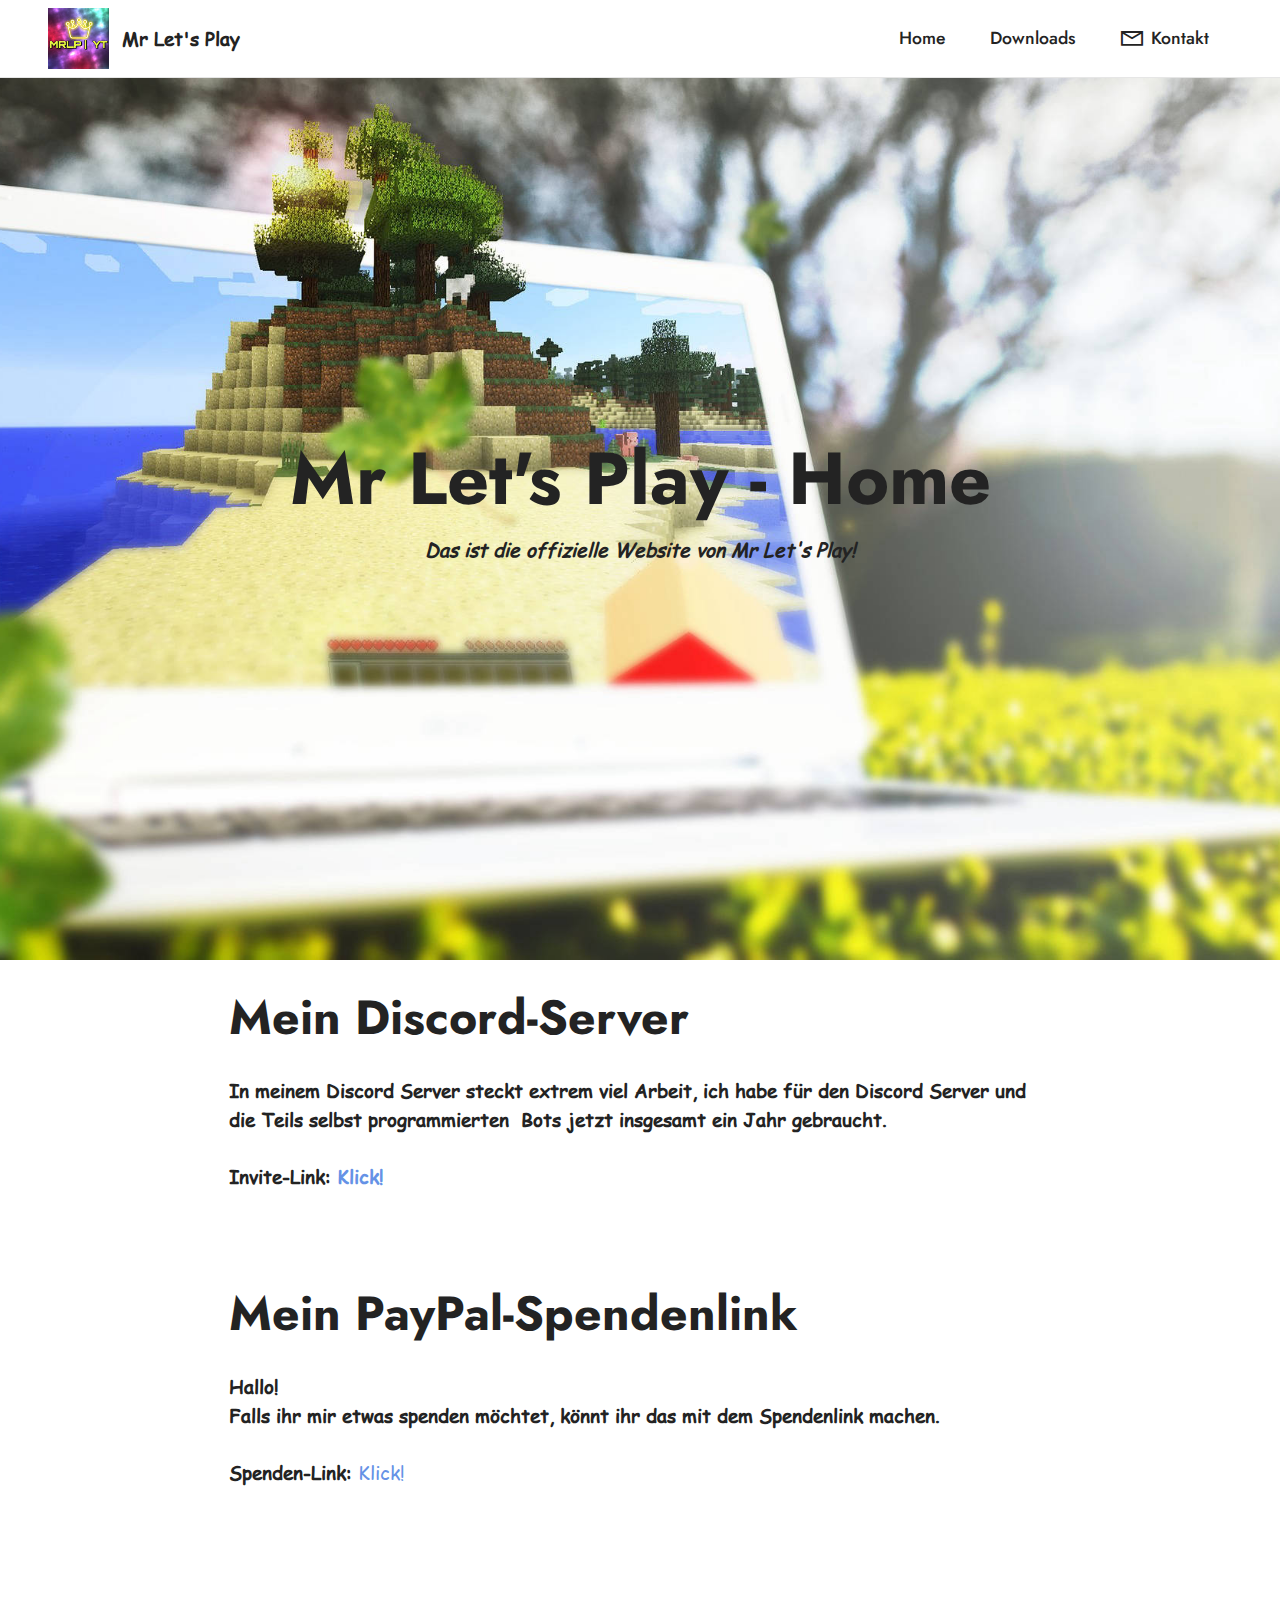
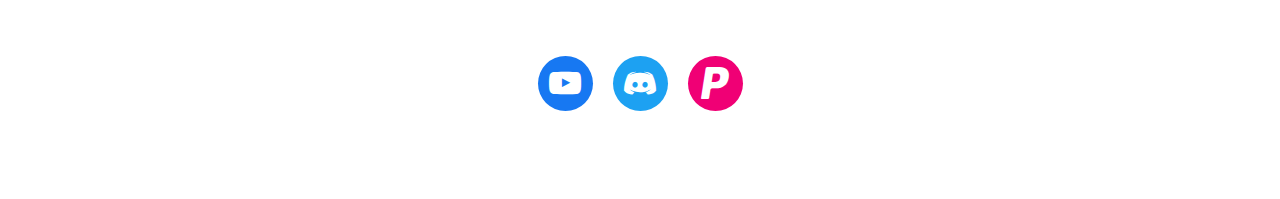
==== commit 61ba52b4: "-Adds" ====
--- a/index.html
+++ b/index.html
@@ -137,7 +137,6 @@
             </div>
         </div>
     </div>
-</section><section style="background-color: #fff; font-family: -apple-system, BlinkMacSystemFont, 'Segoe UI', 'Roboto', 'Helvetica Neue', Arial, sans-serif; color:#aaa; font-size:12px; padding: 0; align-items: center; display: flex;"><a href="https://mobirise.site/b" style="flex: 1 1; height: 3rem; padding-left: 1rem;"></a><p style="flex: 0 0 auto; margin:0; padding-right:1rem;">Develop your own <a href="https://mobirise.site/y" style="color:#aaa;">web page</a> with Mobirise</p></section><script src="assets/web/assets/jquery/jquery.min.js"></script>  <script src="assets/popper/popper.min.js"></script>  <script src="assets/tether/tether.min.js"></script>  <script src="assets/bootstrap/js/bootstrap.min.js"></script>  <script src="assets/smoothscroll/smooth-scroll.js"></script>  <script src="assets/parallax/jarallax.min.js"></script>  <script src="assets/dropdown/js/nav-dropdown.js"></script>  <script src="assets/dropdown/js/navbar-dropdown.js"></script>  <script src="assets/touchswipe/jquery.touch-swipe.min.js"></script>  <script src="assets/theme/js/script.js"></script>  
   
   
 </body>
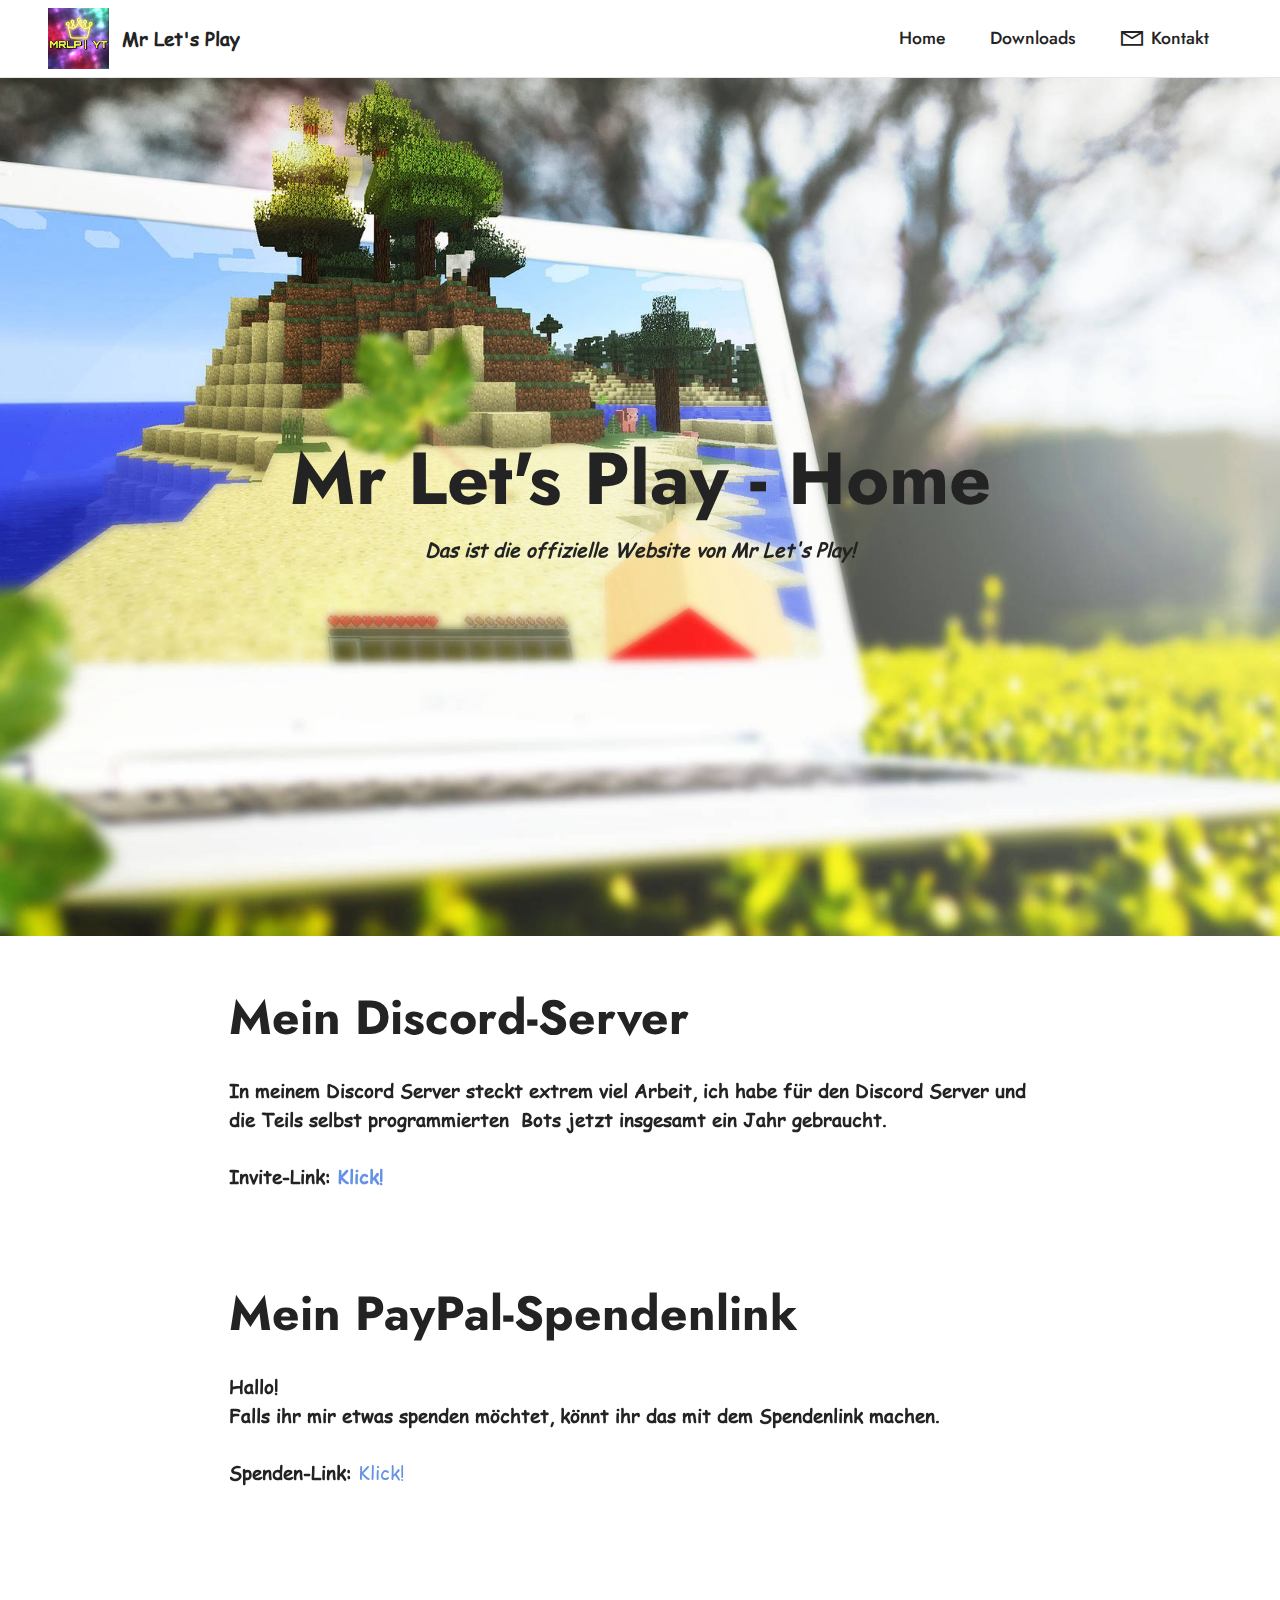
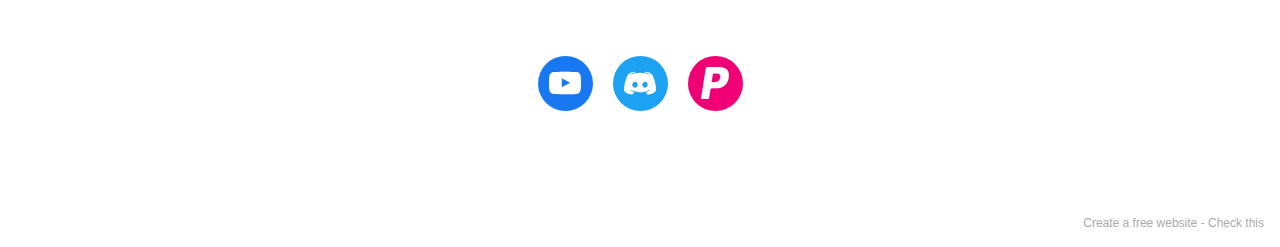
==== commit 0b596b5f: "links" ====
--- a/index.html
+++ b/index.html
@@ -116,13 +116,13 @@
                 <h3 class="mbr-section-title align-center mb-3 mbr-fonts-style display-2"></h3>
                 <div class="social-list align-center">
                    
-                    <a class="iconfont-wrapper bg-facebook m-2 " target="_blank" href="https://mobiri.se">
+                    <a class="iconfont-wrapper bg-facebook m-2 " target="_blank" href="https://www.youtube.com/channel/UClfoI9bNk5j2noRkSKsnIkg?">
                             <span class="socicon-youtube socicon" style="color: rgb(255, 255, 255); fill: rgb(255, 255, 255);"></span>
                         </a>
-                        <a class="iconfont-wrapper bg-twitter m-2" href="https://mobiri.se" target="_blank">
+                        <a class="iconfont-wrapper bg-twitter m-2" href="https://discord.io/mrlp" target="_blank">
                             <span class="socicon-discord socicon" style="color: rgb(255, 255, 255); fill: rgb(255, 255, 255);"></span>
                         </a>
-                        <a class="iconfont-wrapper bg-instagram m-2" href="https://mobiri.se" target="_blank">
+                        <a class="iconfont-wrapper bg-instagram m-2" href="https://www.paypal.com/paypalme/mrlpyt" target="_blank">
                             <span class="socicon-paypal socicon"></span>
                         </a>
                         
@@ -137,6 +137,7 @@
             </div>
         </div>
     </div>
+</section><section style="background-color: #fff; font-family: -apple-system, BlinkMacSystemFont, 'Segoe UI', 'Roboto', 'Helvetica Neue', Arial, sans-serif; color:#aaa; font-size:12px; padding: 0; align-items: center; display: flex;"><a href="https://mobirise.site/y" style="flex: 1 1; height: 3rem; padding-left: 1rem;"></a><p style="flex: 0 0 auto; margin:0; padding-right:1rem;">Create a free website - <a href="https://mobirise.site/w" style="color:#aaa;">Check this</a></p></section><script src="assets/web/assets/jquery/jquery.min.js"></script>  <script src="assets/popper/popper.min.js"></script>  <script src="assets/tether/tether.min.js"></script>  <script src="assets/bootstrap/js/bootstrap.min.js"></script>  <script src="assets/smoothscroll/smooth-scroll.js"></script>  <script src="assets/parallax/jarallax.min.js"></script>  <script src="assets/dropdown/js/nav-dropdown.js"></script>  <script src="assets/dropdown/js/navbar-dropdown.js"></script>  <script src="assets/touchswipe/jquery.touch-swipe.min.js"></script>  <script src="assets/theme/js/script.js"></script>  
   
   
 </body>
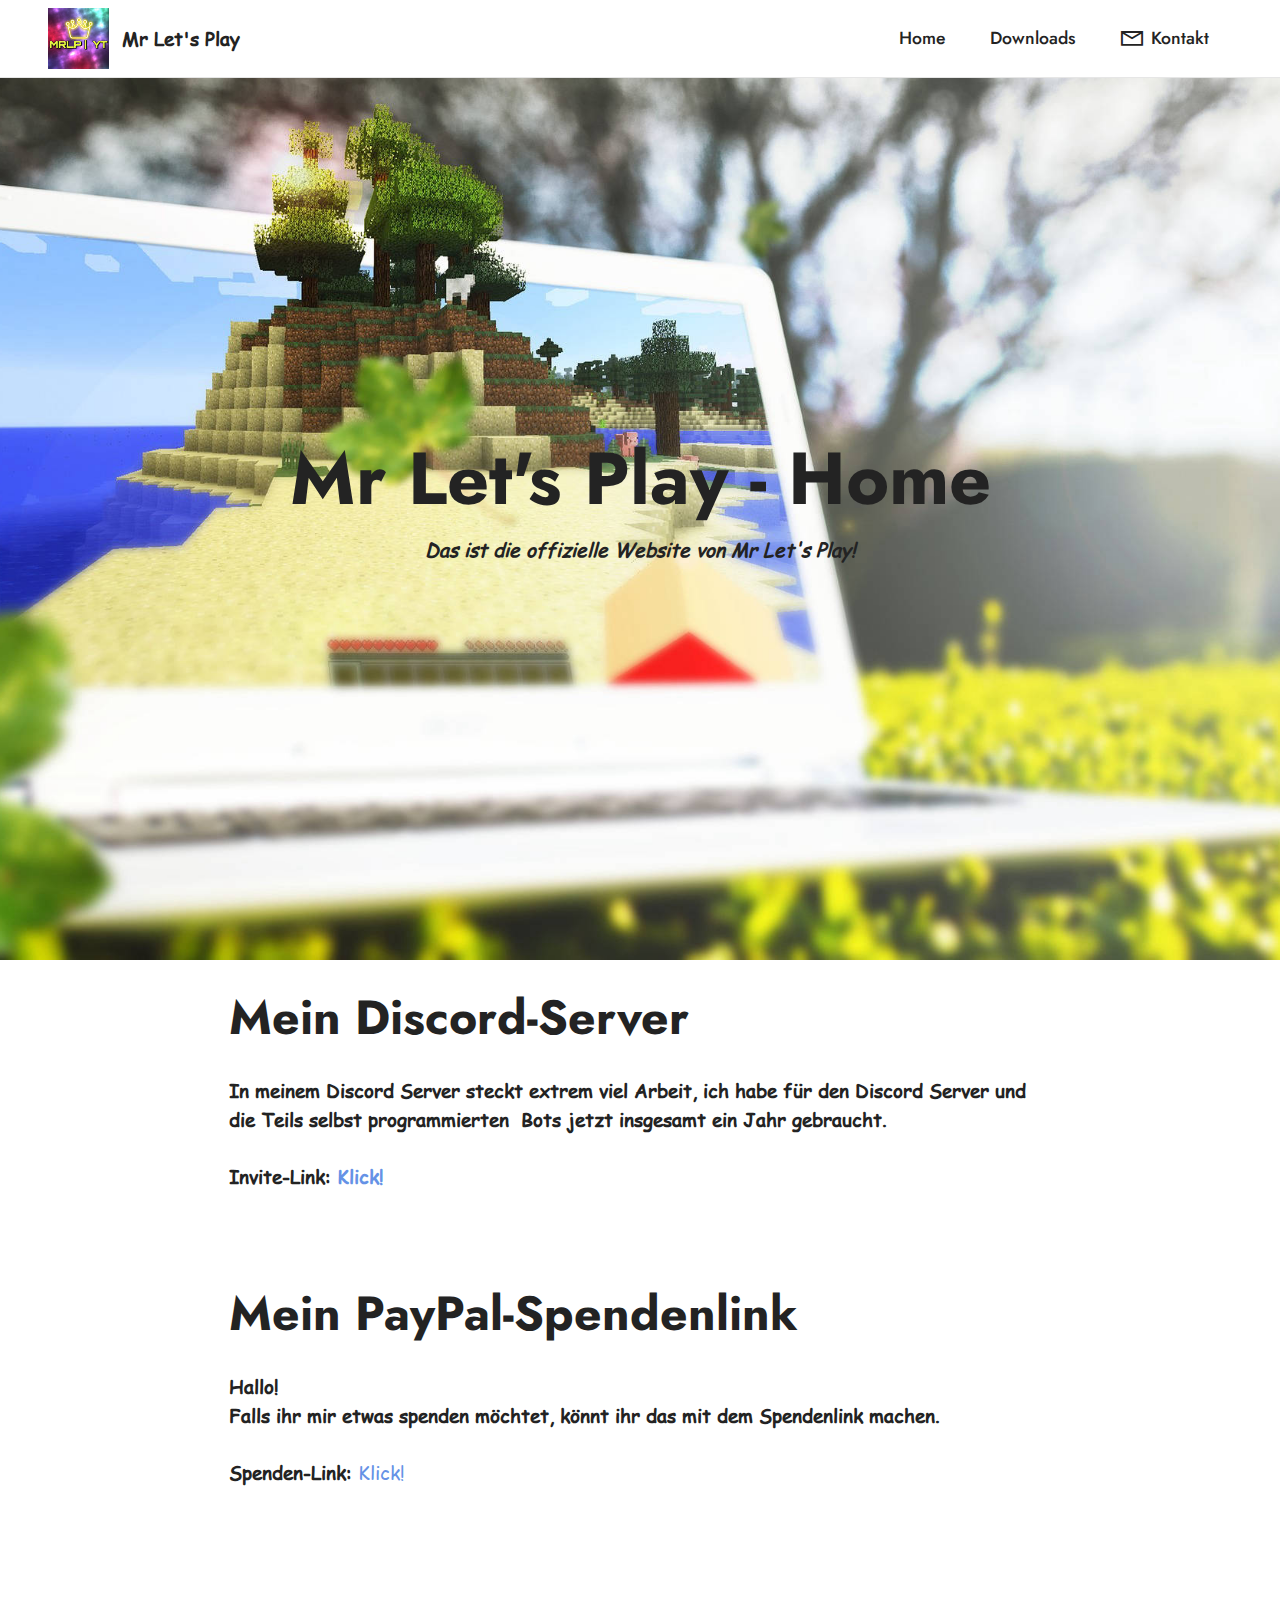
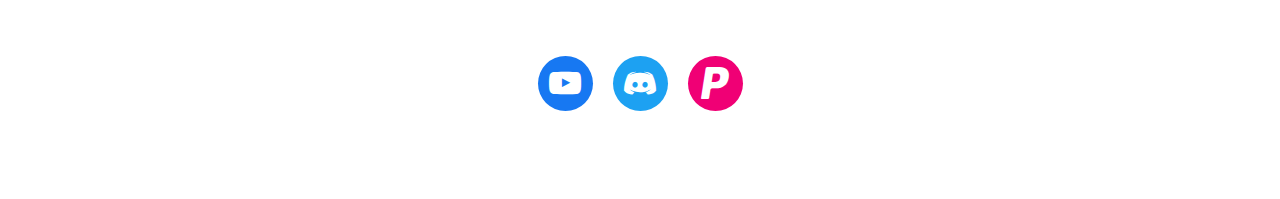
==== commit 2393ae4f: "Renamded Files." ====
--- a/index.html
+++ b/index.html
@@ -49,7 +49,7 @@
                 </div>
             </button>
             <div class="collapse navbar-collapse" id="navbarSupportedContent">
-                <ul class="navbar-nav nav-dropdown nav-right" data-app-modern-menu="true"><li class="nav-item"><a class="nav-link link text-black text-primary display-4" href="index.html" aria-expanded="false">Home</a></li><li class="nav-item"><a class="nav-link link text-black text-primary display-4" href="downloads.minecraft.html" aria-expanded="true">Downloads</a></li>
+                <ul class="navbar-nav nav-dropdown nav-right" data-app-modern-menu="true"><li class="nav-item"><a class="nav-link link text-black text-primary display-4" href="index.html" aria-expanded="false">Home</a></li><li class="nav-item"><a class="nav-link link text-black text-primary display-4" href="Downloads.html" aria-expanded="true">Downloads</a></li>
                     <li class="nav-item"><a class="nav-link link text-black text-primary display-4" href="Kontakt.html"><span class="mobi-mbri mobi-mbri-letter mbr-iconfont mbr-iconfont-btn"></span>
                             Kontakt</a></li></ul>
                 
@@ -137,7 +137,6 @@
             </div>
         </div>
     </div>
-</section><section style="background-color: #fff; font-family: -apple-system, BlinkMacSystemFont, 'Segoe UI', 'Roboto', 'Helvetica Neue', Arial, sans-serif; color:#aaa; font-size:12px; padding: 0; align-items: center; display: flex;"><a href="https://mobirise.site/y" style="flex: 1 1; height: 3rem; padding-left: 1rem;"></a><p style="flex: 0 0 auto; margin:0; padding-right:1rem;">Create a free website - <a href="https://mobirise.site/w" style="color:#aaa;">Check this</a></p></section><script src="assets/web/assets/jquery/jquery.min.js"></script>  <script src="assets/popper/popper.min.js"></script>  <script src="assets/tether/tether.min.js"></script>  <script src="assets/bootstrap/js/bootstrap.min.js"></script>  <script src="assets/smoothscroll/smooth-scroll.js"></script>  <script src="assets/parallax/jarallax.min.js"></script>  <script src="assets/dropdown/js/nav-dropdown.js"></script>  <script src="assets/dropdown/js/navbar-dropdown.js"></script>  <script src="assets/touchswipe/jquery.touch-swipe.min.js"></script>  <script src="assets/theme/js/script.js"></script>  
   
   
 </body>
--- a/assets/mobirise/css/mbr-additional.css
+++ b/assets/mobirise/css/mbr-additional.css
@@ -1463,16 +1463,16 @@
     text-align: center;
   }
 }
-.cid-s48OLK6784 {
+.cid-sdIc07BE4C {
   z-index: 1000;
   width: 100%;
   position: relative;
   min-height: 60px;
 }
-.cid-s48OLK6784 nav.navbar {
+.cid-sdIc07BE4C nav.navbar {
   position: fixed;
 }
-.cid-s48OLK6784 .dropdown-item:before {
+.cid-sdIc07BE4C .dropdown-item:before {
   font-family: Moririse2 !important;
   content: '\e966';
   display: inline-block;
@@ -1489,113 +1489,113 @@
   transform: scale(0, 1);
   transition: all 0.25s ease-in-out;
 }
-.cid-s48OLK6784 .dropdown-menu {
+.cid-sdIc07BE4C .dropdown-menu {
   padding: 0;
 }
-.cid-s48OLK6784 .dropdown-item {
+.cid-sdIc07BE4C .dropdown-item {
   border-bottom: 1px solid #e6e6e6;
 }
-.cid-s48OLK6784 .dropdown-item:hover,
-.cid-s48OLK6784 .dropdown-item:focus {
+.cid-sdIc07BE4C .dropdown-item:hover,
+.cid-sdIc07BE4C .dropdown-item:focus {
   background: #6592e6 !important;
   color: white !important;
 }
-.cid-s48OLK6784 .nav-dropdown .link {
+.cid-sdIc07BE4C .nav-dropdown .link {
   padding: 0 0.3em !important;
   margin: .667em 1em !important;
 }
-.cid-s48OLK6784 .nav-dropdown .link.dropdown-toggle::after {
+.cid-sdIc07BE4C .nav-dropdown .link.dropdown-toggle::after {
   margin-left: 0.5rem;
   margin-top: 0.2rem;
 }
-.cid-s48OLK6784 .nav-link {
+.cid-sdIc07BE4C .nav-link {
   position: relative;
 }
-.cid-s48OLK6784 .container {
+.cid-sdIc07BE4C .container {
   display: flex;
   margin: auto;
 }
-.cid-s48OLK6784 .iconfont-wrapper {
+.cid-sdIc07BE4C .iconfont-wrapper {
   color: #000000 !important;
   font-size: 1.5rem;
   padding-right: .5rem;
 }
-.cid-s48OLK6784 .navbar-caption {
+.cid-sdIc07BE4C .navbar-caption {
   padding-right: 4rem;
 }
-.cid-s48OLK6784 .dropdown-menu,
-.cid-s48OLK6784 .navbar.opened {
+.cid-sdIc07BE4C .dropdown-menu,
+.cid-sdIc07BE4C .navbar.opened {
   background: #ffffff !important;
 }
-.cid-s48OLK6784 .nav-item:focus,
-.cid-s48OLK6784 .nav-link:focus {
+.cid-sdIc07BE4C .nav-item:focus,
+.cid-sdIc07BE4C .nav-link:focus {
   outline: none;
 }
-.cid-s48OLK6784 .dropdown .dropdown-menu .dropdown-item {
+.cid-sdIc07BE4C .dropdown .dropdown-menu .dropdown-item {
   width: auto;
   transition: all 0.25s ease-in-out;
 }
-.cid-s48OLK6784 .dropdown .dropdown-menu .dropdown-item::after {
+.cid-sdIc07BE4C .dropdown .dropdown-menu .dropdown-item::after {
   right: 0.5rem;
 }
-.cid-s48OLK6784 .dropdown .dropdown-menu .dropdown-item .mbr-iconfont {
+.cid-sdIc07BE4C .dropdown .dropdown-menu .dropdown-item .mbr-iconfont {
   margin-left: -1.8rem;
   padding-right: 1rem;
   font-size: inherit;
 }
-.cid-s48OLK6784 .dropdown .dropdown-menu .dropdown-item .mbr-iconfont:before {
+.cid-sdIc07BE4C .dropdown .dropdown-menu .dropdown-item .mbr-iconfont:before {
   display: inline-block;
   transform: scale(1, 1);
   transition: all 0.25s ease-in-out;
 }
-.cid-s48OLK6784 .collapsed .dropdown-menu .dropdown-item:before {
+.cid-sdIc07BE4C .collapsed .dropdown-menu .dropdown-item:before {
   display: none;
 }
-.cid-s48OLK6784 .collapsed .dropdown .dropdown-menu .dropdown-item {
+.cid-sdIc07BE4C .collapsed .dropdown .dropdown-menu .dropdown-item {
   padding: 0.235em 1.5em 0.235em 1.5em !important;
   transition: none;
   margin: 0 !important;
 }
-.cid-s48OLK6784 .navbar {
+.cid-sdIc07BE4C .navbar {
   min-height: 77px;
   transition: all .3s;
   border-bottom: 1px solid transparent;
   background: #ffffff;
 }
-.cid-s48OLK6784 .navbar:not(.navbar-short) {
+.cid-sdIc07BE4C .navbar:not(.navbar-short) {
   border-bottom: 1px solid #e6e6e6;
 }
-.cid-s48OLK6784 .navbar.opened {
+.cid-sdIc07BE4C .navbar.opened {
   transition: all .3s;
 }
-.cid-s48OLK6784 .navbar .dropdown-item {
+.cid-sdIc07BE4C .navbar .dropdown-item {
   padding: .5rem 1.8rem;
 }
-.cid-s48OLK6784 .navbar .navbar-logo img {
+.cid-sdIc07BE4C .navbar .navbar-logo img {
   width: auto;
 }
-.cid-s48OLK6784 .navbar .navbar-collapse {
+.cid-sdIc07BE4C .navbar .navbar-collapse {
   justify-content: flex-end;
   z-index: 1;
 }
-.cid-s48OLK6784 .navbar.collapsed .nav-item .nav-link::before {
+.cid-sdIc07BE4C .navbar.collapsed .nav-item .nav-link::before {
   display: none;
 }
-.cid-s48OLK6784 .navbar.collapsed.opened .dropdown-menu {
+.cid-sdIc07BE4C .navbar.collapsed.opened .dropdown-menu {
   top: 0;
 }
 @media (min-width: 992px) {
-  .cid-s48OLK6784 .navbar.collapsed.opened:not(.navbar-short) .navbar-collapse {
+  .cid-sdIc07BE4C .navbar.collapsed.opened:not(.navbar-short) .navbar-collapse {
     max-height: calc(98.5vh - 3.8rem);
   }
 }
-.cid-s48OLK6784 .navbar.collapsed .dropdown-menu .dropdown-submenu {
+.cid-sdIc07BE4C .navbar.collapsed .dropdown-menu .dropdown-submenu {
   left: 0 !important;
 }
-.cid-s48OLK6784 .navbar.collapsed .dropdown-menu .dropdown-item:after {
+.cid-sdIc07BE4C .navbar.collapsed .dropdown-menu .dropdown-item:after {
   right: auto;
 }
-.cid-s48OLK6784 .navbar.collapsed .dropdown-menu .dropdown-toggle[data-toggle="dropdown-submenu"]:after {
+.cid-sdIc07BE4C .navbar.collapsed .dropdown-menu .dropdown-toggle[data-toggle="dropdown-submenu"]:after {
   margin-left: 0.5rem;
   margin-top: 0.2rem;
   border-top: 0.35em solid;
@@ -1604,33 +1604,33 @@
   border-bottom: 0;
   top: 55%;
 }
-.cid-s48OLK6784 .navbar.collapsed ul.navbar-nav li {
+.cid-sdIc07BE4C .navbar.collapsed ul.navbar-nav li {
   margin: auto;
 }
-.cid-s48OLK6784 .navbar.collapsed .dropdown-menu .dropdown-item {
+.cid-sdIc07BE4C .navbar.collapsed .dropdown-menu .dropdown-item {
   padding: .25rem 1.5rem;
   text-align: center;
 }
-.cid-s48OLK6784 .navbar.collapsed .icons-menu {
+.cid-sdIc07BE4C .navbar.collapsed .icons-menu {
   padding-left: 0;
   padding-right: 0;
   padding-top: .5rem;
   padding-bottom: .5rem;
 }
 @media (max-width: 991px) {
-  .cid-s48OLK6784 .navbar .nav-item .nav-link::before {
+  .cid-sdIc07BE4C .navbar .nav-item .nav-link::before {
     display: none;
   }
-  .cid-s48OLK6784 .navbar.opened .dropdown-menu {
+  .cid-sdIc07BE4C .navbar.opened .dropdown-menu {
     top: 0;
   }
-  .cid-s48OLK6784 .navbar .dropdown-menu .dropdown-submenu {
+  .cid-sdIc07BE4C .navbar .dropdown-menu .dropdown-submenu {
     left: 0 !important;
   }
-  .cid-s48OLK6784 .navbar .dropdown-menu .dropdown-item:after {
+  .cid-sdIc07BE4C .navbar .dropdown-menu .dropdown-item:after {
     right: auto;
   }
-  .cid-s48OLK6784 .navbar .dropdown-menu .dropdown-toggle[data-toggle="dropdown-submenu"]:after {
+  .cid-sdIc07BE4C .navbar .dropdown-menu .dropdown-toggle[data-toggle="dropdown-submenu"]:after {
     margin-left: 0.5rem;
     margin-top: 0.2rem;
     border-top: 0.35em solid;
@@ -1639,41 +1639,41 @@
     border-bottom: 0;
     top: 55%;
   }
-  .cid-s48OLK6784 .navbar .navbar-logo img {
+  .cid-sdIc07BE4C .navbar .navbar-logo img {
     height: 3.8rem !important;
   }
-  .cid-s48OLK6784 .navbar ul.navbar-nav li {
+  .cid-sdIc07BE4C .navbar ul.navbar-nav li {
     margin: auto;
   }
-  .cid-s48OLK6784 .navbar .dropdown-menu .dropdown-item {
+  .cid-sdIc07BE4C .navbar .dropdown-menu .dropdown-item {
     padding: .25rem 1.5rem !important;
     text-align: center;
   }
-  .cid-s48OLK6784 .navbar .navbar-brand {
+  .cid-sdIc07BE4C .navbar .navbar-brand {
     flex-shrink: initial;
     flex-basis: auto;
     word-break: break-word;
     padding-right: 2rem;
   }
-  .cid-s48OLK6784 .navbar .navbar-toggler {
+  .cid-sdIc07BE4C .navbar .navbar-toggler {
     flex-basis: auto;
   }
-  .cid-s48OLK6784 .navbar .icons-menu {
+  .cid-sdIc07BE4C .navbar .icons-menu {
     padding-left: 0;
     padding-top: .5rem;
     padding-bottom: .5rem;
   }
 }
-.cid-s48OLK6784 .navbar.navbar-short {
+.cid-sdIc07BE4C .navbar.navbar-short {
   min-height: 60px;
 }
-.cid-s48OLK6784 .navbar.navbar-short .navbar-logo img {
+.cid-sdIc07BE4C .navbar.navbar-short .navbar-logo img {
   height: 3rem !important;
 }
-.cid-s48OLK6784 .navbar.navbar-short .navbar-brand {
+.cid-sdIc07BE4C .navbar.navbar-short .navbar-brand {
   padding: 0;
 }
-.cid-s48OLK6784 .navbar-brand {
+.cid-sdIc07BE4C .navbar-brand {
   flex-shrink: 0;
   align-items: center;
   margin-right: 0;
@@ -1682,44 +1682,44 @@
   word-break: break-word;
   z-index: 1;
 }
-.cid-s48OLK6784 .navbar-brand .navbar-caption {
+.cid-sdIc07BE4C .navbar-brand .navbar-caption {
   line-height: inherit !important;
 }
-.cid-s48OLK6784 .navbar-brand .navbar-logo a {
+.cid-sdIc07BE4C .navbar-brand .navbar-logo a {
   outline: none;
 }
-.cid-s48OLK6784 .dropdown-item.active,
-.cid-s48OLK6784 .dropdown-item:active {
+.cid-sdIc07BE4C .dropdown-item.active,
+.cid-sdIc07BE4C .dropdown-item:active {
   background-color: transparent;
 }
-.cid-s48OLK6784 .navbar-expand-lg .navbar-nav .nav-link {
+.cid-sdIc07BE4C .navbar-expand-lg .navbar-nav .nav-link {
   padding: 0;
 }
-.cid-s48OLK6784 .nav-dropdown .link.dropdown-toggle {
+.cid-sdIc07BE4C .nav-dropdown .link.dropdown-toggle {
   margin-right: 1.667em;
 }
-.cid-s48OLK6784 .nav-dropdown .link.dropdown-toggle[aria-expanded="true"] {
+.cid-sdIc07BE4C .nav-dropdown .link.dropdown-toggle[aria-expanded="true"] {
   margin-right: 0;
   padding: 0.667em 1.667em;
 }
-.cid-s48OLK6784 .navbar.navbar-expand-lg .dropdown .dropdown-menu {
+.cid-sdIc07BE4C .navbar.navbar-expand-lg .dropdown .dropdown-menu {
   background: #ffffff;
 }
-.cid-s48OLK6784 .navbar.navbar-expand-lg .dropdown .dropdown-menu .dropdown-submenu {
+.cid-sdIc07BE4C .navbar.navbar-expand-lg .dropdown .dropdown-menu .dropdown-submenu {
   margin: 0;
   left: 100%;
 }
-.cid-s48OLK6784 .navbar .dropdown.open > .dropdown-menu {
+.cid-sdIc07BE4C .navbar .dropdown.open > .dropdown-menu {
   display: block;
 }
-.cid-s48OLK6784 ul.navbar-nav {
+.cid-sdIc07BE4C ul.navbar-nav {
   flex-wrap: wrap;
 }
-.cid-s48OLK6784 .navbar-buttons {
+.cid-sdIc07BE4C .navbar-buttons {
   text-align: center;
   min-width: 170px;
 }
-.cid-s48OLK6784 button.navbar-toggler {
+.cid-sdIc07BE4C button.navbar-toggler {
   outline: none;
   width: 31px;
   height: 20px;
@@ -1728,7 +1728,7 @@
   position: relative;
   align-self: center;
 }
-.cid-s48OLK6784 button.navbar-toggler .hamburger span {
+.cid-sdIc07BE4C button.navbar-toggler .hamburger span {
   position: absolute;
   right: 0;
   width: 30px;
@@ -1736,54 +1736,54 @@
   border-right: 5px;
   background-color: currentColor;
 }
-.cid-s48OLK6784 button.navbar-toggler .hamburger span:nth-child(1) {
+.cid-sdIc07BE4C button.navbar-toggler .hamburger span:nth-child(1) {
   top: 0;
   transition: all .2s;
 }
-.cid-s48OLK6784 button.navbar-toggler .hamburger span:nth-child(2) {
+.cid-sdIc07BE4C button.navbar-toggler .hamburger span:nth-child(2) {
   top: 8px;
   transition: all .15s;
 }
-.cid-s48OLK6784 button.navbar-toggler .hamburger span:nth-child(3) {
+.cid-sdIc07BE4C button.navbar-toggler .hamburger span:nth-child(3) {
   top: 8px;
   transition: all .15s;
 }
-.cid-s48OLK6784 button.navbar-toggler .hamburger span:nth-child(4) {
+.cid-sdIc07BE4C button.navbar-toggler .hamburger span:nth-child(4) {
   top: 16px;
   transition: all .2s;
 }
-.cid-s48OLK6784 nav.opened .hamburger span:nth-child(1) {
+.cid-sdIc07BE4C nav.opened .hamburger span:nth-child(1) {
   top: 8px;
   width: 0;
   opacity: 0;
   right: 50%;
   transition: all .2s;
 }
-.cid-s48OLK6784 nav.opened .hamburger span:nth-child(2) {
+.cid-sdIc07BE4C nav.opened .hamburger span:nth-child(2) {
   transform: rotate(45deg);
   transition: all .25s;
 }
-.cid-s48OLK6784 nav.opened .hamburger span:nth-child(3) {
+.cid-sdIc07BE4C nav.opened .hamburger span:nth-child(3) {
   transform: rotate(-45deg);
   transition: all .25s;
 }
-.cid-s48OLK6784 nav.opened .hamburger span:nth-child(4) {
+.cid-sdIc07BE4C nav.opened .hamburger span:nth-child(4) {
   top: 8px;
   width: 0;
   opacity: 0;
   right: 50%;
   transition: all .2s;
 }
-.cid-s48OLK6784 .navbar-dropdown {
+.cid-sdIc07BE4C .navbar-dropdown {
   padding: .5rem 1rem;
   position: fixed;
 }
-.cid-s48OLK6784 a.nav-link {
+.cid-sdIc07BE4C a.nav-link {
   display: flex;
   align-items: center;
   justify-content: center;
 }
-.cid-s48OLK6784 .icons-menu {
+.cid-sdIc07BE4C .icons-menu {
   flex-wrap: nowrap;
   display: flex;
   justify-content: center;
@@ -1793,19 +1793,19 @@
   text-align: center;
 }
 @media screen and (-ms-high-contrast: active), (-ms-high-contrast: none) {
-  .cid-s48OLK6784 .navbar {
+  .cid-sdIc07BE4C .navbar {
     height: 77px;
   }
-  .cid-s48OLK6784 .navbar.opened {
+  .cid-sdIc07BE4C .navbar.opened {
     height: auto;
   }
-  .cid-s48OLK6784 .nav-item .nav-link:hover::before {
+  .cid-sdIc07BE4C .nav-item .nav-link:hover::before {
     width: 175%;
     max-width: calc(100% + 2rem);
     left: -1rem;
   }
 }
-.cid-sdHMr7MUlH {
+.cid-sdIc08c6QU {
   padding-top: 6rem;
   padding-bottom: 6rem;
   background-color: #ffffff;
--- a/assets/mobirise/css/mbr-additional.css
+++ b/assets/mobirise/css/mbr-additional.css
@@ -1463,16 +1463,16 @@
     text-align: center;
   }
 }
-.cid-s48OLK6784 {
+.cid-sdIc07BE4C {
   z-index: 1000;
   width: 100%;
   position: relative;
   min-height: 60px;
 }
-.cid-s48OLK6784 nav.navbar {
+.cid-sdIc07BE4C nav.navbar {
   position: fixed;
 }
-.cid-s48OLK6784 .dropdown-item:before {
+.cid-sdIc07BE4C .dropdown-item:before {
   font-family: Moririse2 !important;
   content: '\e966';
   display: inline-block;
@@ -1489,113 +1489,113 @@
   transform: scale(0, 1);
   transition: all 0.25s ease-in-out;
 }
-.cid-s48OLK6784 .dropdown-menu {
+.cid-sdIc07BE4C .dropdown-menu {
   padding: 0;
 }
-.cid-s48OLK6784 .dropdown-item {
+.cid-sdIc07BE4C .dropdown-item {
   border-bottom: 1px solid #e6e6e6;
 }
-.cid-s48OLK6784 .dropdown-item:hover,
-.cid-s48OLK6784 .dropdown-item:focus {
+.cid-sdIc07BE4C .dropdown-item:hover,
+.cid-sdIc07BE4C .dropdown-item:focus {
   background: #6592e6 !important;
   color: white !important;
 }
-.cid-s48OLK6784 .nav-dropdown .link {
+.cid-sdIc07BE4C .nav-dropdown .link {
   padding: 0 0.3em !important;
   margin: .667em 1em !important;
 }
-.cid-s48OLK6784 .nav-dropdown .link.dropdown-toggle::after {
+.cid-sdIc07BE4C .nav-dropdown .link.dropdown-toggle::after {
   margin-left: 0.5rem;
   margin-top: 0.2rem;
 }
-.cid-s48OLK6784 .nav-link {
+.cid-sdIc07BE4C .nav-link {
   position: relative;
 }
-.cid-s48OLK6784 .container {
+.cid-sdIc07BE4C .container {
   display: flex;
   margin: auto;
 }
-.cid-s48OLK6784 .iconfont-wrapper {
+.cid-sdIc07BE4C .iconfont-wrapper {
   color: #000000 !important;
   font-size: 1.5rem;
   padding-right: .5rem;
 }
-.cid-s48OLK6784 .navbar-caption {
+.cid-sdIc07BE4C .navbar-caption {
   padding-right: 4rem;
 }
-.cid-s48OLK6784 .dropdown-menu,
-.cid-s48OLK6784 .navbar.opened {
+.cid-sdIc07BE4C .dropdown-menu,
+.cid-sdIc07BE4C .navbar.opened {
   background: #ffffff !important;
 }
-.cid-s48OLK6784 .nav-item:focus,
-.cid-s48OLK6784 .nav-link:focus {
+.cid-sdIc07BE4C .nav-item:focus,
+.cid-sdIc07BE4C .nav-link:focus {
   outline: none;
 }
-.cid-s48OLK6784 .dropdown .dropdown-menu .dropdown-item {
+.cid-sdIc07BE4C .dropdown .dropdown-menu .dropdown-item {
   width: auto;
   transition: all 0.25s ease-in-out;
 }
-.cid-s48OLK6784 .dropdown .dropdown-menu .dropdown-item::after {
+.cid-sdIc07BE4C .dropdown .dropdown-menu .dropdown-item::after {
   right: 0.5rem;
 }
-.cid-s48OLK6784 .dropdown .dropdown-menu .dropdown-item .mbr-iconfont {
+.cid-sdIc07BE4C .dropdown .dropdown-menu .dropdown-item .mbr-iconfont {
   margin-left: -1.8rem;
   padding-right: 1rem;
   font-size: inherit;
 }
-.cid-s48OLK6784 .dropdown .dropdown-menu .dropdown-item .mbr-iconfont:before {
+.cid-sdIc07BE4C .dropdown .dropdown-menu .dropdown-item .mbr-iconfont:before {
   display: inline-block;
   transform: scale(1, 1);
   transition: all 0.25s ease-in-out;
 }
-.cid-s48OLK6784 .collapsed .dropdown-menu .dropdown-item:before {
+.cid-sdIc07BE4C .collapsed .dropdown-menu .dropdown-item:before {
   display: none;
 }
-.cid-s48OLK6784 .collapsed .dropdown .dropdown-menu .dropdown-item {
+.cid-sdIc07BE4C .collapsed .dropdown .dropdown-menu .dropdown-item {
   padding: 0.235em 1.5em 0.235em 1.5em !important;
   transition: none;
   margin: 0 !important;
 }
-.cid-s48OLK6784 .navbar {
+.cid-sdIc07BE4C .navbar {
   min-height: 77px;
   transition: all .3s;
   border-bottom: 1px solid transparent;
   background: #ffffff;
 }
-.cid-s48OLK6784 .navbar:not(.navbar-short) {
+.cid-sdIc07BE4C .navbar:not(.navbar-short) {
   border-bottom: 1px solid #e6e6e6;
 }
-.cid-s48OLK6784 .navbar.opened {
+.cid-sdIc07BE4C .navbar.opened {
   transition: all .3s;
 }
-.cid-s48OLK6784 .navbar .dropdown-item {
+.cid-sdIc07BE4C .navbar .dropdown-item {
   padding: .5rem 1.8rem;
 }
-.cid-s48OLK6784 .navbar .navbar-logo img {
+.cid-sdIc07BE4C .navbar .navbar-logo img {
   width: auto;
 }
-.cid-s48OLK6784 .navbar .navbar-collapse {
+.cid-sdIc07BE4C .navbar .navbar-collapse {
   justify-content: flex-end;
   z-index: 1;
 }
-.cid-s48OLK6784 .navbar.collapsed .nav-item .nav-link::before {
+.cid-sdIc07BE4C .navbar.collapsed .nav-item .nav-link::before {
   display: none;
 }
-.cid-s48OLK6784 .navbar.collapsed.opened .dropdown-menu {
+.cid-sdIc07BE4C .navbar.collapsed.opened .dropdown-menu {
   top: 0;
 }
 @media (min-width: 992px) {
-  .cid-s48OLK6784 .navbar.collapsed.opened:not(.navbar-short) .navbar-collapse {
+  .cid-sdIc07BE4C .navbar.collapsed.opened:not(.navbar-short) .navbar-collapse {
     max-height: calc(98.5vh - 3.8rem);
   }
 }
-.cid-s48OLK6784 .navbar.collapsed .dropdown-menu .dropdown-submenu {
+.cid-sdIc07BE4C .navbar.collapsed .dropdown-menu .dropdown-submenu {
   left: 0 !important;
 }
-.cid-s48OLK6784 .navbar.collapsed .dropdown-menu .dropdown-item:after {
+.cid-sdIc07BE4C .navbar.collapsed .dropdown-menu .dropdown-item:after {
   right: auto;
 }
-.cid-s48OLK6784 .navbar.collapsed .dropdown-menu .dropdown-toggle[data-toggle="dropdown-submenu"]:after {
+.cid-sdIc07BE4C .navbar.collapsed .dropdown-menu .dropdown-toggle[data-toggle="dropdown-submenu"]:after {
   margin-left: 0.5rem;
   margin-top: 0.2rem;
   border-top: 0.35em solid;
@@ -1604,33 +1604,33 @@
   border-bottom: 0;
   top: 55%;
 }
-.cid-s48OLK6784 .navbar.collapsed ul.navbar-nav li {
+.cid-sdIc07BE4C .navbar.collapsed ul.navbar-nav li {
   margin: auto;
 }
-.cid-s48OLK6784 .navbar.collapsed .dropdown-menu .dropdown-item {
+.cid-sdIc07BE4C .navbar.collapsed .dropdown-menu .dropdown-item {
   padding: .25rem 1.5rem;
   text-align: center;
 }
-.cid-s48OLK6784 .navbar.collapsed .icons-menu {
+.cid-sdIc07BE4C .navbar.collapsed .icons-menu {
   padding-left: 0;
   padding-right: 0;
   padding-top: .5rem;
   padding-bottom: .5rem;
 }
 @media (max-width: 991px) {
-  .cid-s48OLK6784 .navbar .nav-item .nav-link::before {
+  .cid-sdIc07BE4C .navbar .nav-item .nav-link::before {
     display: none;
   }
-  .cid-s48OLK6784 .navbar.opened .dropdown-menu {
+  .cid-sdIc07BE4C .navbar.opened .dropdown-menu {
     top: 0;
   }
-  .cid-s48OLK6784 .navbar .dropdown-menu .dropdown-submenu {
+  .cid-sdIc07BE4C .navbar .dropdown-menu .dropdown-submenu {
     left: 0 !important;
   }
-  .cid-s48OLK6784 .navbar .dropdown-menu .dropdown-item:after {
+  .cid-sdIc07BE4C .navbar .dropdown-menu .dropdown-item:after {
     right: auto;
   }
-  .cid-s48OLK6784 .navbar .dropdown-menu .dropdown-toggle[data-toggle="dropdown-submenu"]:after {
+  .cid-sdIc07BE4C .navbar .dropdown-menu .dropdown-toggle[data-toggle="dropdown-submenu"]:after {
     margin-left: 0.5rem;
     margin-top: 0.2rem;
     border-top: 0.35em solid;
@@ -1639,41 +1639,41 @@
     border-bottom: 0;
     top: 55%;
   }
-  .cid-s48OLK6784 .navbar .navbar-logo img {
+  .cid-sdIc07BE4C .navbar .navbar-logo img {
     height: 3.8rem !important;
   }
-  .cid-s48OLK6784 .navbar ul.navbar-nav li {
+  .cid-sdIc07BE4C .navbar ul.navbar-nav li {
     margin: auto;
   }
-  .cid-s48OLK6784 .navbar .dropdown-menu .dropdown-item {
+  .cid-sdIc07BE4C .navbar .dropdown-menu .dropdown-item {
     padding: .25rem 1.5rem !important;
     text-align: center;
   }
-  .cid-s48OLK6784 .navbar .navbar-brand {
+  .cid-sdIc07BE4C .navbar .navbar-brand {
     flex-shrink: initial;
     flex-basis: auto;
     word-break: break-word;
     padding-right: 2rem;
   }
-  .cid-s48OLK6784 .navbar .navbar-toggler {
+  .cid-sdIc07BE4C .navbar .navbar-toggler {
     flex-basis: auto;
   }
-  .cid-s48OLK6784 .navbar .icons-menu {
+  .cid-sdIc07BE4C .navbar .icons-menu {
     padding-left: 0;
     padding-top: .5rem;
     padding-bottom: .5rem;
   }
 }
-.cid-s48OLK6784 .navbar.navbar-short {
+.cid-sdIc07BE4C .navbar.navbar-short {
   min-height: 60px;
 }
-.cid-s48OLK6784 .navbar.navbar-short .navbar-logo img {
+.cid-sdIc07BE4C .navbar.navbar-short .navbar-logo img {
   height: 3rem !important;
 }
-.cid-s48OLK6784 .navbar.navbar-short .navbar-brand {
+.cid-sdIc07BE4C .navbar.navbar-short .navbar-brand {
   padding: 0;
 }
-.cid-s48OLK6784 .navbar-brand {
+.cid-sdIc07BE4C .navbar-brand {
   flex-shrink: 0;
   align-items: center;
   margin-right: 0;
@@ -1682,44 +1682,44 @@
   word-break: break-word;
   z-index: 1;
 }
-.cid-s48OLK6784 .navbar-brand .navbar-caption {
+.cid-sdIc07BE4C .navbar-brand .navbar-caption {
   line-height: inherit !important;
 }
-.cid-s48OLK6784 .navbar-brand .navbar-logo a {
+.cid-sdIc07BE4C .navbar-brand .navbar-logo a {
   outline: none;
 }
-.cid-s48OLK6784 .dropdown-item.active,
-.cid-s48OLK6784 .dropdown-item:active {
+.cid-sdIc07BE4C .dropdown-item.active,
+.cid-sdIc07BE4C .dropdown-item:active {
   background-color: transparent;
 }
-.cid-s48OLK6784 .navbar-expand-lg .navbar-nav .nav-link {
+.cid-sdIc07BE4C .navbar-expand-lg .navbar-nav .nav-link {
   padding: 0;
 }
-.cid-s48OLK6784 .nav-dropdown .link.dropdown-toggle {
+.cid-sdIc07BE4C .nav-dropdown .link.dropdown-toggle {
   margin-right: 1.667em;
 }
-.cid-s48OLK6784 .nav-dropdown .link.dropdown-toggle[aria-expanded="true"] {
+.cid-sdIc07BE4C .nav-dropdown .link.dropdown-toggle[aria-expanded="true"] {
   margin-right: 0;
   padding: 0.667em 1.667em;
 }
-.cid-s48OLK6784 .navbar.navbar-expand-lg .dropdown .dropdown-menu {
+.cid-sdIc07BE4C .navbar.navbar-expand-lg .dropdown .dropdown-menu {
   background: #ffffff;
 }
-.cid-s48OLK6784 .navbar.navbar-expand-lg .dropdown .dropdown-menu .dropdown-submenu {
+.cid-sdIc07BE4C .navbar.navbar-expand-lg .dropdown .dropdown-menu .dropdown-submenu {
   margin: 0;
   left: 100%;
 }
-.cid-s48OLK6784 .navbar .dropdown.open > .dropdown-menu {
+.cid-sdIc07BE4C .navbar .dropdown.open > .dropdown-menu {
   display: block;
 }
-.cid-s48OLK6784 ul.navbar-nav {
+.cid-sdIc07BE4C ul.navbar-nav {
   flex-wrap: wrap;
 }
-.cid-s48OLK6784 .navbar-buttons {
+.cid-sdIc07BE4C .navbar-buttons {
   text-align: center;
   min-width: 170px;
 }
-.cid-s48OLK6784 button.navbar-toggler {
+.cid-sdIc07BE4C button.navbar-toggler {
   outline: none;
   width: 31px;
   height: 20px;
@@ -1728,7 +1728,7 @@
   position: relative;
   align-self: center;
 }
-.cid-s48OLK6784 button.navbar-toggler .hamburger span {
+.cid-sdIc07BE4C button.navbar-toggler .hamburger span {
   position: absolute;
   right: 0;
   width: 30px;
@@ -1736,54 +1736,54 @@
   border-right: 5px;
   background-color: currentColor;
 }
-.cid-s48OLK6784 button.navbar-toggler .hamburger span:nth-child(1) {
+.cid-sdIc07BE4C button.navbar-toggler .hamburger span:nth-child(1) {
   top: 0;
   transition: all .2s;
 }
-.cid-s48OLK6784 button.navbar-toggler .hamburger span:nth-child(2) {
+.cid-sdIc07BE4C button.navbar-toggler .hamburger span:nth-child(2) {
   top: 8px;
   transition: all .15s;
 }
-.cid-s48OLK6784 button.navbar-toggler .hamburger span:nth-child(3) {
+.cid-sdIc07BE4C button.navbar-toggler .hamburger span:nth-child(3) {
   top: 8px;
   transition: all .15s;
 }
-.cid-s48OLK6784 button.navbar-toggler .hamburger span:nth-child(4) {
+.cid-sdIc07BE4C button.navbar-toggler .hamburger span:nth-child(4) {
   top: 16px;
   transition: all .2s;
 }
-.cid-s48OLK6784 nav.opened .hamburger span:nth-child(1) {
+.cid-sdIc07BE4C nav.opened .hamburger span:nth-child(1) {
   top: 8px;
   width: 0;
   opacity: 0;
   right: 50%;
   transition: all .2s;
 }
-.cid-s48OLK6784 nav.opened .hamburger span:nth-child(2) {
+.cid-sdIc07BE4C nav.opened .hamburger span:nth-child(2) {
   transform: rotate(45deg);
   transition: all .25s;
 }
-.cid-s48OLK6784 nav.opened .hamburger span:nth-child(3) {
+.cid-sdIc07BE4C nav.opened .hamburger span:nth-child(3) {
   transform: rotate(-45deg);
   transition: all .25s;
 }
-.cid-s48OLK6784 nav.opened .hamburger span:nth-child(4) {
+.cid-sdIc07BE4C nav.opened .hamburger span:nth-child(4) {
   top: 8px;
   width: 0;
   opacity: 0;
   right: 50%;
   transition: all .2s;
 }
-.cid-s48OLK6784 .navbar-dropdown {
+.cid-sdIc07BE4C .navbar-dropdown {
   padding: .5rem 1rem;
   position: fixed;
 }
-.cid-s48OLK6784 a.nav-link {
+.cid-sdIc07BE4C a.nav-link {
   display: flex;
   align-items: center;
   justify-content: center;
 }
-.cid-s48OLK6784 .icons-menu {
+.cid-sdIc07BE4C .icons-menu {
   flex-wrap: nowrap;
   display: flex;
   justify-content: center;
@@ -1793,19 +1793,19 @@
   text-align: center;
 }
 @media screen and (-ms-high-contrast: active), (-ms-high-contrast: none) {
-  .cid-s48OLK6784 .navbar {
+  .cid-sdIc07BE4C .navbar {
     height: 77px;
   }
-  .cid-s48OLK6784 .navbar.opened {
+  .cid-sdIc07BE4C .navbar.opened {
     height: auto;
   }
-  .cid-s48OLK6784 .nav-item .nav-link:hover::before {
+  .cid-sdIc07BE4C .nav-item .nav-link:hover::before {
     width: 175%;
     max-width: calc(100% + 2rem);
     left: -1rem;
   }
 }
-.cid-sdHMr7MUlH {
+.cid-sdIc08c6QU {
   padding-top: 6rem;
   padding-bottom: 6rem;
   background-color: #ffffff;
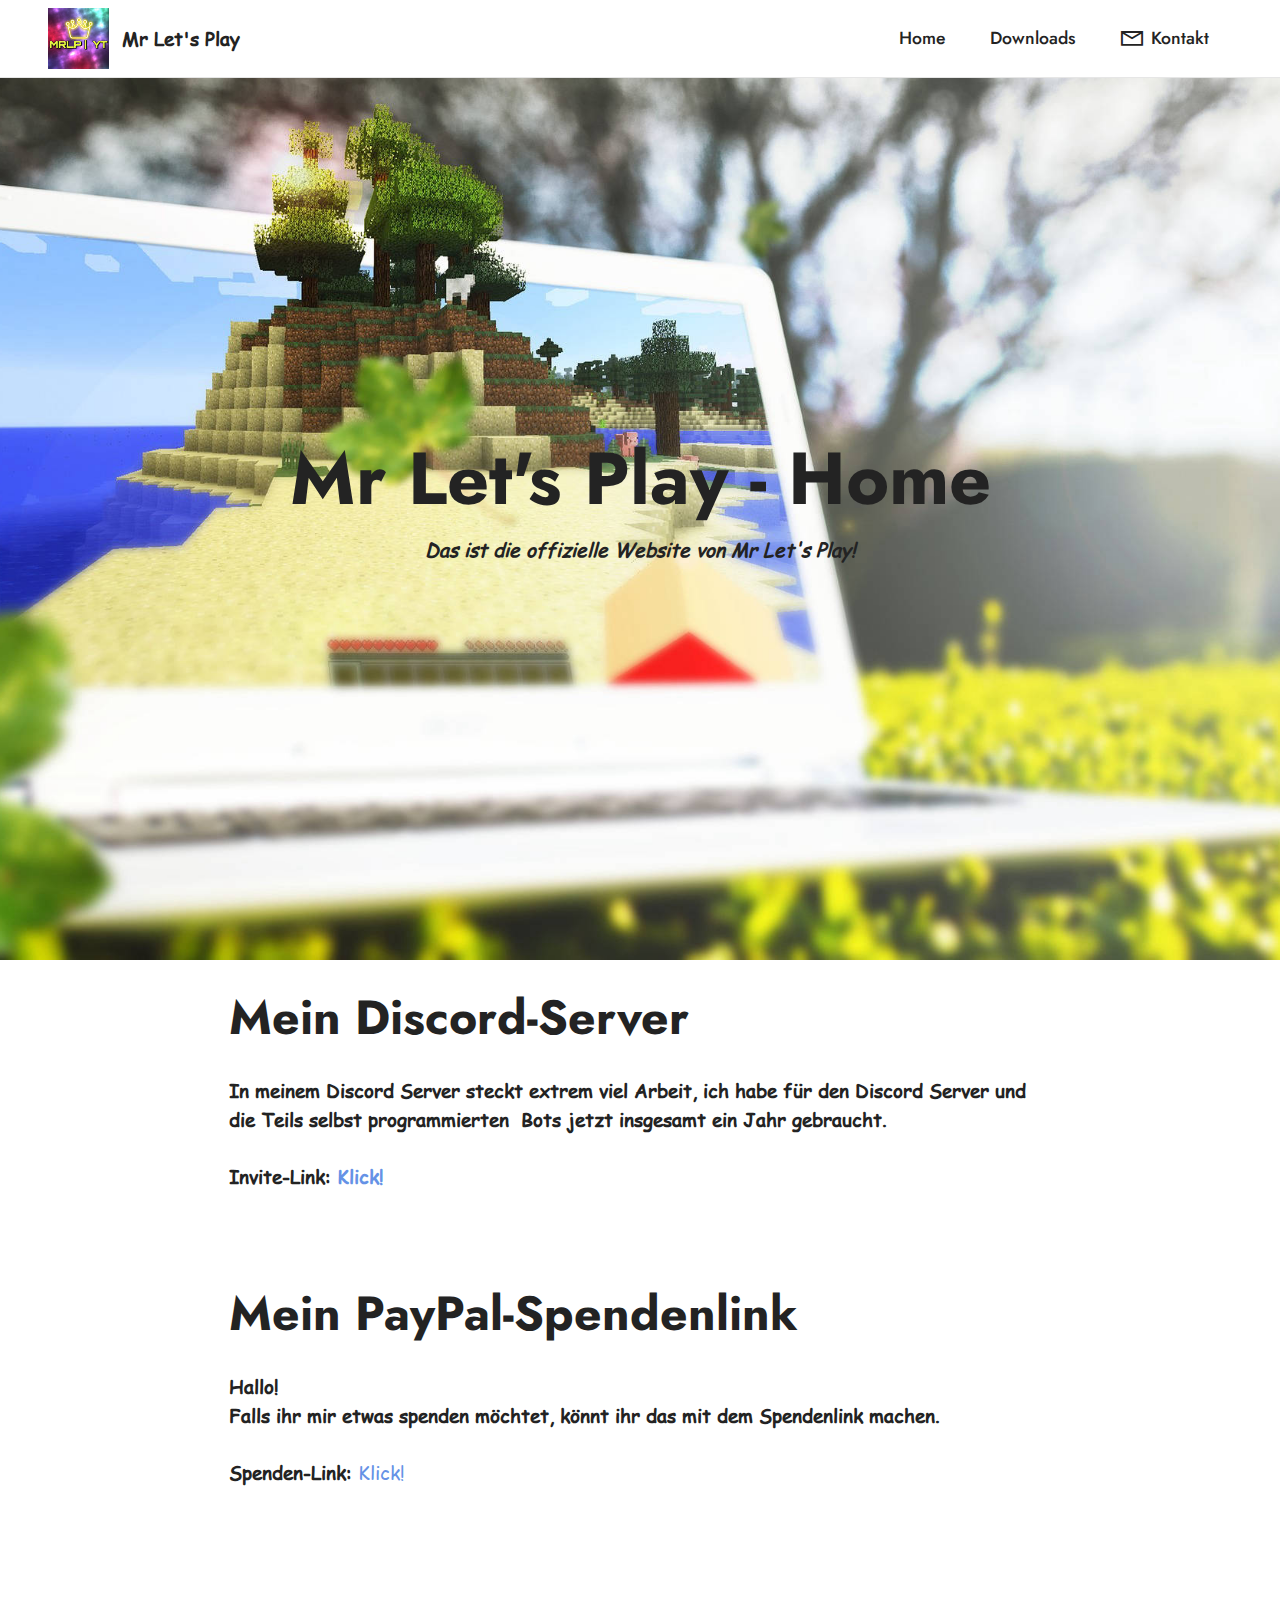
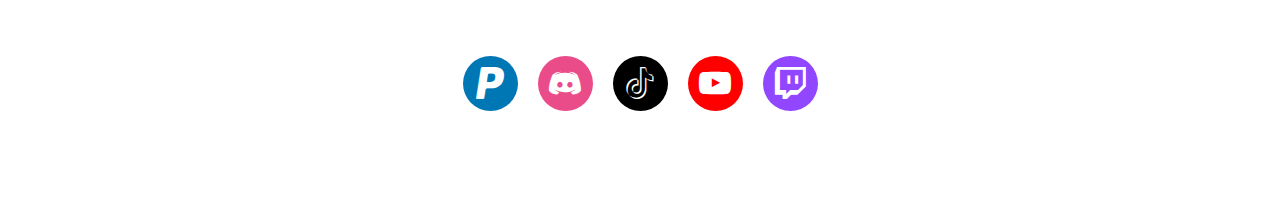
==== commit 779fe028: "More Accounts" ====
--- a/index.html
+++ b/index.html
@@ -116,23 +116,27 @@
                 <h3 class="mbr-section-title align-center mb-3 mbr-fonts-style display-2"></h3>
                 <div class="social-list align-center">
                    
-                    <a class="iconfont-wrapper bg-facebook m-2 " target="_blank" href="https://www.youtube.com/channel/UClfoI9bNk5j2noRkSKsnIkg?">
-                            <span class="socicon-youtube socicon" style="color: rgb(255, 255, 255); fill: rgb(255, 255, 255);"></span>
-                        </a>
-                        <a class="iconfont-wrapper bg-twitter m-2" href="https://discord.io/mrlp" target="_blank">
-                            <span class="socicon-discord socicon" style="color: rgb(255, 255, 255); fill: rgb(255, 255, 255);"></span>
-                        </a>
-                        <a class="iconfont-wrapper bg-instagram m-2" href="https://www.paypal.com/paypalme/mrlpyt" target="_blank">
-                            <span class="socicon-paypal socicon"></span>
-                        </a>
+                    
                         
                         
                         
                         
+                        <a class="iconfont-wrapper bg-linkedin m-2" href="https://www.paypal.com/paypalme/mrlpyt" target="_blank">
+                            <span class="socicon-paypal socicon"></span>
+                        </a>
                         
-                        
-                        
-                        
+                        <a class="iconfont-wrapper bg-dribbble m-2" href="https://discord.io/mrlp" target="_blank">
+                            <span class="socicon-discord socicon"></span>
+                        </a>
+                        <a class="iconfont-wrapper bg-tiktok m-2" href="https://www.tiktok.com/@mrlp.tiktok?lang=de" target="_blank">
+                            <span class="socicon-tiktok socicon"></span>
+                        </a>
+                        <a class="iconfont-wrapper bg-youtube m-2" href="http://www.youtube.com/channel/UClfoI9bNk5j2noRkSKsnIkg?" target="_blank">
+                            <span class="socicon-youtube socicon"></span>
+                        </a>
+                        <a class="iconfont-wrapper bg-twitch m-2" href="https://www.twitch.tv/mr_lets_play_live" target="_blank">
+                            <span class="socicon-twitch socicon"></span>
+                        </a>
                 </div>
             </div>
         </div>
--- a/assets/mobirise/css/mbr-additional.css
+++ b/assets/mobirise/css/mbr-additional.css
@@ -1074,26 +1074,40 @@
   padding-bottom: 5rem;
   background-color: #ffffff;
 }
-.cid-sdHI64C01Q .bg-facebook {
-  background: #1778f2;
+.cid-sdHI64C01Q .bg-linkedin {
+  background: #0077b5;
   color: #ffffff;
 }
-.cid-sdHI64C01Q .bg-facebook:hover {
-  background: #0b60cb;
-}
-.cid-sdHI64C01Q .bg-twitter {
-  background: #1da1f2;
+.cid-sdHI64C01Q .bg-linkedin:hover {
+  background: #005582;
+}
+.cid-sdHI64C01Q .bg-dribbble {
+  background: #ea4c89;
   color: #ffffff;
 }
-.cid-sdHI64C01Q .bg-twitter:hover {
-  background: #0c85d0;
-}
-.cid-sdHI64C01Q .bg-instagram {
-  background: #f00075;
+.cid-sdHI64C01Q .bg-dribbble:hover {
+  background: #e51e6b;
+}
+.cid-sdHI64C01Q .bg-tiktok {
+  background: #000000;
   color: #ffffff;
 }
-.cid-sdHI64C01Q .bg-instagram:hover {
-  background: #bd005c;
+.cid-sdHI64C01Q .bg-tiktok:hover {
+  background: #000000;
+}
+.cid-sdHI64C01Q .bg-youtube {
+  background: #ff0000;
+  color: #ffffff;
+}
+.cid-sdHI64C01Q .bg-youtube:hover {
+  background: #cc0000;
+}
+.cid-sdHI64C01Q .bg-twitch {
+  background: #9146ff;
+  color: #ffffff;
+}
+.cid-sdHI64C01Q .bg-twitch:hover {
+  background: #7313ff;
 }
 .cid-sdHI64C01Q .iconfont-wrapper {
   display: inline-block;
--- a/assets/mobirise/css/mbr-additional.css
+++ b/assets/mobirise/css/mbr-additional.css
@@ -1074,26 +1074,40 @@
   padding-bottom: 5rem;
   background-color: #ffffff;
 }
-.cid-sdHI64C01Q .bg-facebook {
-  background: #1778f2;
+.cid-sdHI64C01Q .bg-linkedin {
+  background: #0077b5;
   color: #ffffff;
 }
-.cid-sdHI64C01Q .bg-facebook:hover {
-  background: #0b60cb;
-}
-.cid-sdHI64C01Q .bg-twitter {
-  background: #1da1f2;
+.cid-sdHI64C01Q .bg-linkedin:hover {
+  background: #005582;
+}
+.cid-sdHI64C01Q .bg-dribbble {
+  background: #ea4c89;
   color: #ffffff;
 }
-.cid-sdHI64C01Q .bg-twitter:hover {
-  background: #0c85d0;
-}
-.cid-sdHI64C01Q .bg-instagram {
-  background: #f00075;
+.cid-sdHI64C01Q .bg-dribbble:hover {
+  background: #e51e6b;
+}
+.cid-sdHI64C01Q .bg-tiktok {
+  background: #000000;
   color: #ffffff;
 }
-.cid-sdHI64C01Q .bg-instagram:hover {
-  background: #bd005c;
+.cid-sdHI64C01Q .bg-tiktok:hover {
+  background: #000000;
+}
+.cid-sdHI64C01Q .bg-youtube {
+  background: #ff0000;
+  color: #ffffff;
+}
+.cid-sdHI64C01Q .bg-youtube:hover {
+  background: #cc0000;
+}
+.cid-sdHI64C01Q .bg-twitch {
+  background: #9146ff;
+  color: #ffffff;
+}
+.cid-sdHI64C01Q .bg-twitch:hover {
+  background: #7313ff;
 }
 .cid-sdHI64C01Q .iconfont-wrapper {
   display: inline-block;
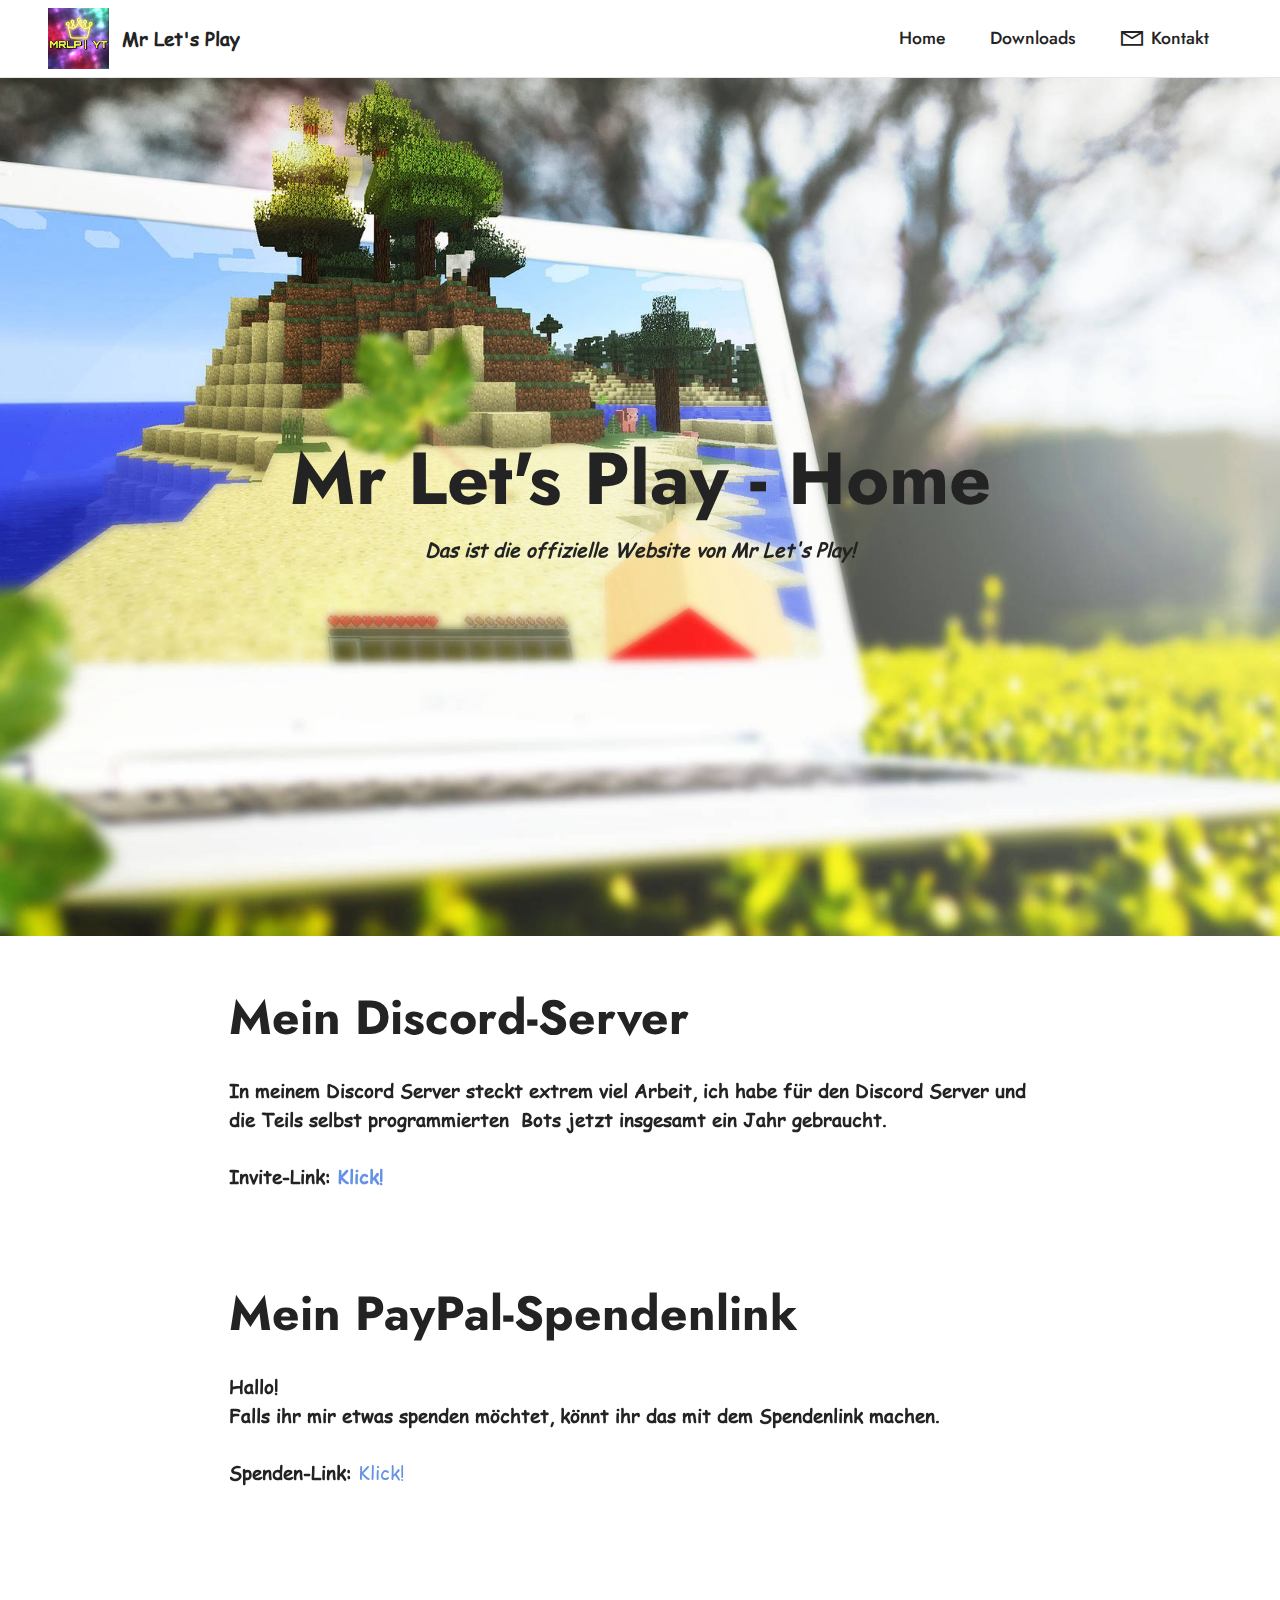
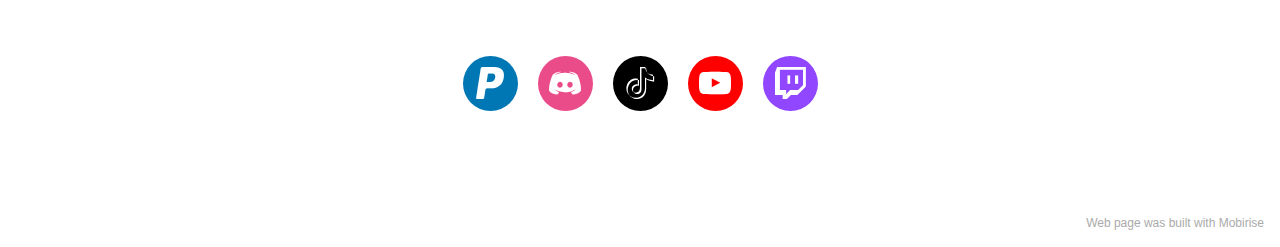
==== commit 476e882b: "update" ====
--- a/index.html
+++ b/index.html
@@ -49,7 +49,7 @@
                 </div>
             </button>
             <div class="collapse navbar-collapse" id="navbarSupportedContent">
-                <ul class="navbar-nav nav-dropdown nav-right" data-app-modern-menu="true"><li class="nav-item"><a class="nav-link link text-black text-primary display-4" href="index.html" aria-expanded="false">Home</a></li><li class="nav-item"><a class="nav-link link text-black text-primary display-4" href="Downloads.html" aria-expanded="true">Downloads</a></li>
+                <ul class="navbar-nav nav-dropdown nav-right" data-app-modern-menu="true"><li class="nav-item"><a class="nav-link link text-black text-primary display-4" href="index.html" aria-expanded="false">Home</a></li><li class="nav-item"><a class="nav-link link text-black text-primary display-4" href="Downloads.html" aria-expanded="false">Downloads</a></li>
                     <li class="nav-item"><a class="nav-link link text-black text-primary display-4" href="Kontakt.html"><span class="mobi-mbri mobi-mbri-letter mbr-iconfont mbr-iconfont-btn"></span>
                             Kontakt</a></li></ul>
                 
@@ -141,6 +141,7 @@
             </div>
         </div>
     </div>
+</section><section style="background-color: #fff; font-family: -apple-system, BlinkMacSystemFont, 'Segoe UI', 'Roboto', 'Helvetica Neue', Arial, sans-serif; color:#aaa; font-size:12px; padding: 0; align-items: center; display: flex;"><a href="https://mobirise.site/j" style="flex: 1 1; height: 3rem; padding-left: 1rem;"></a><p style="flex: 0 0 auto; margin:0; padding-right:1rem;">Web page <a href="https://mobirise.site/f" style="color:#aaa;">was built</a> with Mobirise</p></section><script src="assets/web/assets/jquery/jquery.min.js"></script>  <script src="assets/popper/popper.min.js"></script>  <script src="assets/tether/tether.min.js"></script>  <script src="assets/bootstrap/js/bootstrap.min.js"></script>  <script src="assets/smoothscroll/smooth-scroll.js"></script>  <script src="assets/parallax/jarallax.min.js"></script>  <script src="assets/dropdown/js/nav-dropdown.js"></script>  <script src="assets/dropdown/js/navbar-dropdown.js"></script>  <script src="assets/touchswipe/jquery.touch-swipe.min.js"></script>  <script src="assets/theme/js/script.js"></script>  
   
   
 </body>
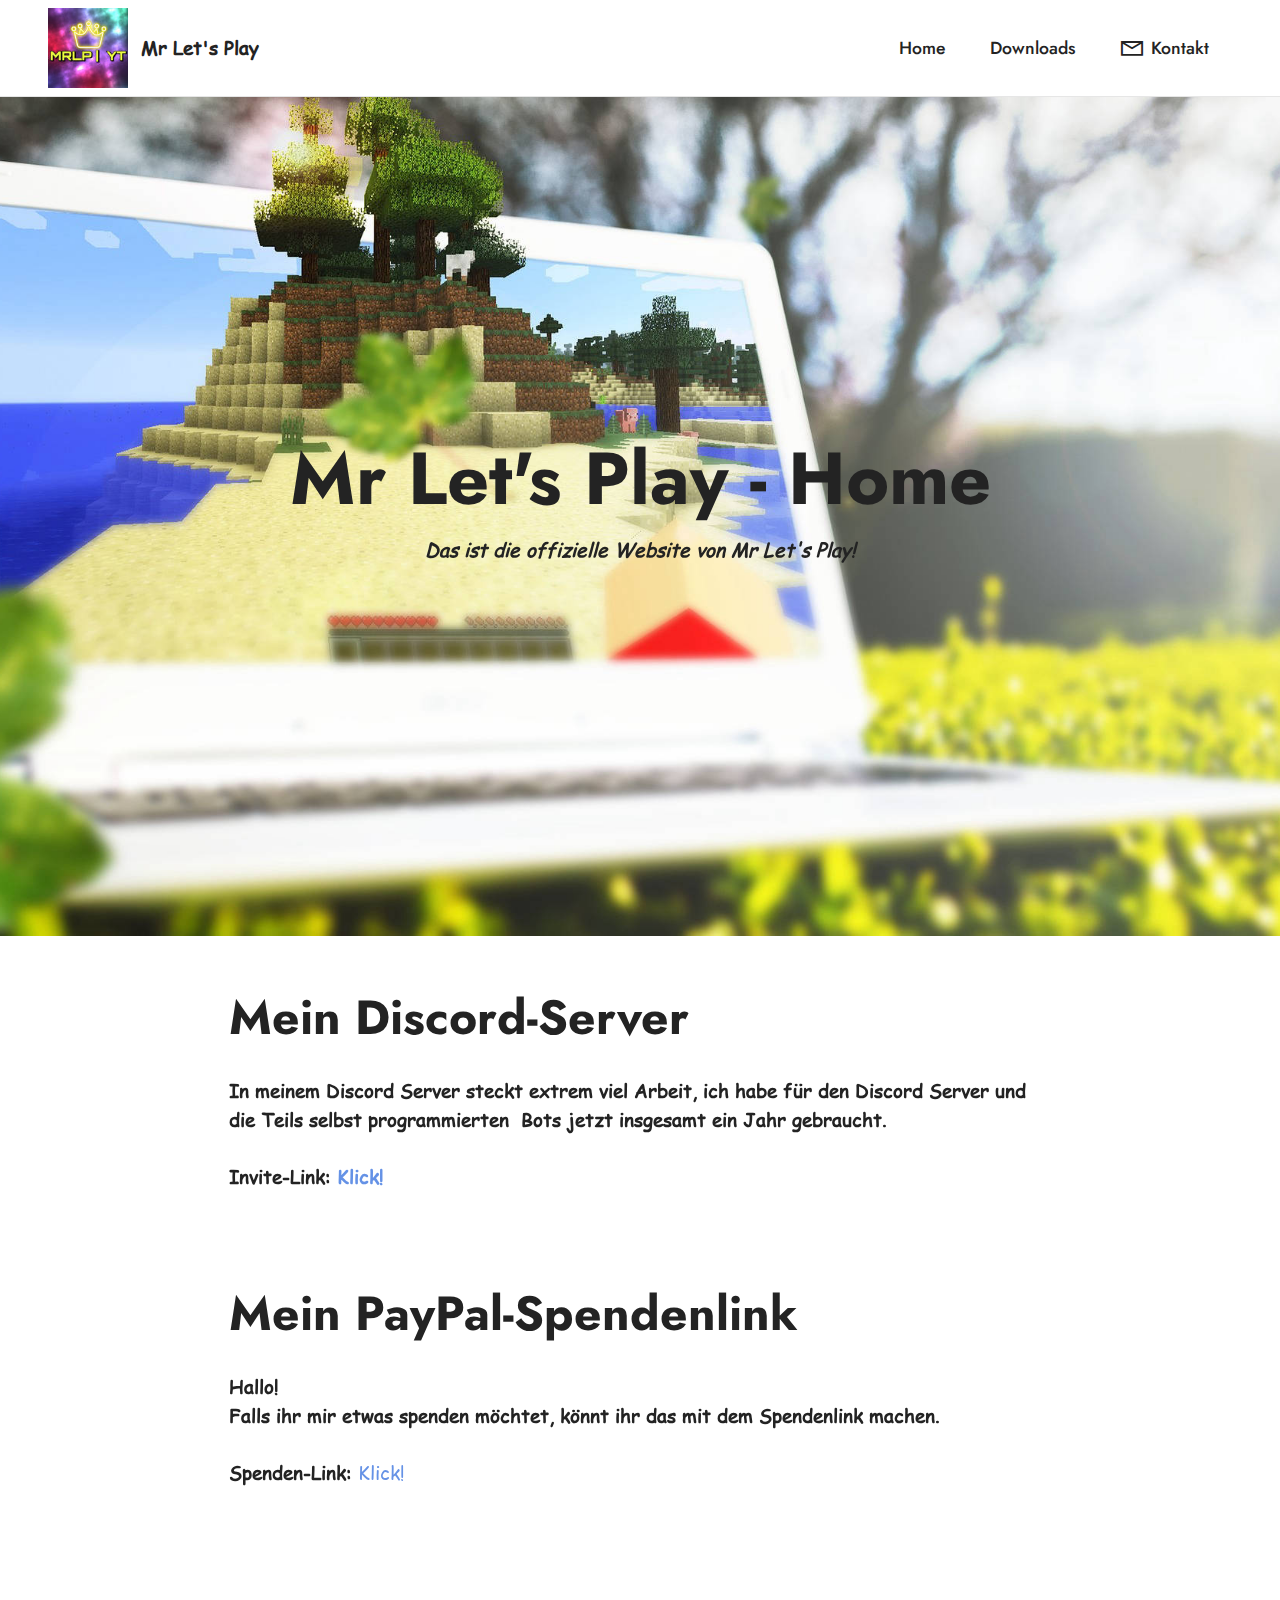
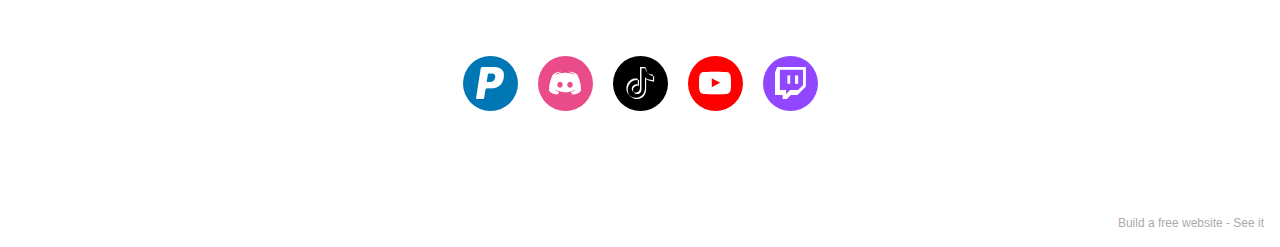
==== commit e24a4ef2: "update" ====
--- a/index.html
+++ b/index.html
@@ -35,7 +35,7 @@
             <div class="navbar-brand">
                 <span class="navbar-logo">
                     <a href="https://www.youtube.com/channel/UClfoI9bNk5j2noRkSKsnIkg?" target="_blank">
-                        <img src="assets/images/unnamed-121x121.jpg" alt="MRLP" style="height: 3.8rem;">
+                        <img src="assets/images/unnamed-121x121.jpg" alt="MRLP" style="height: 5rem;">
                     </a>
                 </span>
                 <span class="navbar-caption-wrap"><a class="navbar-caption text-black text-primary display-7" href="https://www.youtube.com/channel/UClfoI9bNk5j2noRkSKsnIkg?">Mr Let's Play</a></span>
@@ -141,7 +141,7 @@
             </div>
         </div>
     </div>
-</section><section style="background-color: #fff; font-family: -apple-system, BlinkMacSystemFont, 'Segoe UI', 'Roboto', 'Helvetica Neue', Arial, sans-serif; color:#aaa; font-size:12px; padding: 0; align-items: center; display: flex;"><a href="https://mobirise.site/j" style="flex: 1 1; height: 3rem; padding-left: 1rem;"></a><p style="flex: 0 0 auto; margin:0; padding-right:1rem;">Web page <a href="https://mobirise.site/f" style="color:#aaa;">was built</a> with Mobirise</p></section><script src="assets/web/assets/jquery/jquery.min.js"></script>  <script src="assets/popper/popper.min.js"></script>  <script src="assets/tether/tether.min.js"></script>  <script src="assets/bootstrap/js/bootstrap.min.js"></script>  <script src="assets/smoothscroll/smooth-scroll.js"></script>  <script src="assets/parallax/jarallax.min.js"></script>  <script src="assets/dropdown/js/nav-dropdown.js"></script>  <script src="assets/dropdown/js/navbar-dropdown.js"></script>  <script src="assets/touchswipe/jquery.touch-swipe.min.js"></script>  <script src="assets/theme/js/script.js"></script>  
+</section><section style="background-color: #fff; font-family: -apple-system, BlinkMacSystemFont, 'Segoe UI', 'Roboto', 'Helvetica Neue', Arial, sans-serif; color:#aaa; font-size:12px; padding: 0; align-items: center; display: flex;"><a href="https://mobirise.site/g" style="flex: 1 1; height: 3rem; padding-left: 1rem;"></a><p style="flex: 0 0 auto; margin:0; padding-right:1rem;">Build a free website - <a href="https://mobirise.site/w" style="color:#aaa;">See it</a></p></section><script src="assets/web/assets/jquery/jquery.min.js"></script>  <script src="assets/popper/popper.min.js"></script>  <script src="assets/tether/tether.min.js"></script>  <script src="assets/bootstrap/js/bootstrap.min.js"></script>  <script src="assets/smoothscroll/smooth-scroll.js"></script>  <script src="assets/parallax/jarallax.min.js"></script>  <script src="assets/dropdown/js/nav-dropdown.js"></script>  <script src="assets/dropdown/js/navbar-dropdown.js"></script>  <script src="assets/touchswipe/jquery.touch-swipe.min.js"></script>  <script src="assets/theme/js/script.js"></script>  
   
   
 </body>
--- a/assets/mobirise/css/mbr-additional.css
+++ b/assets/mobirise/css/mbr-additional.css
@@ -850,7 +850,7 @@
 }
 @media (min-width: 992px) {
   .cid-s48OLK6784 .navbar.collapsed.opened:not(.navbar-short) .navbar-collapse {
-    max-height: calc(98.5vh - 3.8rem);
+    max-height: calc(98.5vh - 5rem);
   }
 }
 .cid-s48OLK6784 .navbar.collapsed .dropdown-menu .dropdown-submenu {
@@ -1247,7 +1247,7 @@
 }
 @media (min-width: 992px) {
   .cid-s48OLK6784 .navbar.collapsed.opened:not(.navbar-short) .navbar-collapse {
-    max-height: calc(98.5vh - 3.8rem);
+    max-height: calc(98.5vh - 5rem);
   }
 }
 .cid-s48OLK6784 .navbar.collapsed .dropdown-menu .dropdown-submenu {
@@ -1600,7 +1600,7 @@
 }
 @media (min-width: 992px) {
   .cid-sdIc07BE4C .navbar.collapsed.opened:not(.navbar-short) .navbar-collapse {
-    max-height: calc(98.5vh - 3.8rem);
+    max-height: calc(98.5vh - 5rem);
   }
 }
 .cid-sdIc07BE4C .navbar.collapsed .dropdown-menu .dropdown-submenu {
--- a/assets/mobirise/css/mbr-additional.css
+++ b/assets/mobirise/css/mbr-additional.css
@@ -850,7 +850,7 @@
 }
 @media (min-width: 992px) {
   .cid-s48OLK6784 .navbar.collapsed.opened:not(.navbar-short) .navbar-collapse {
-    max-height: calc(98.5vh - 3.8rem);
+    max-height: calc(98.5vh - 5rem);
   }
 }
 .cid-s48OLK6784 .navbar.collapsed .dropdown-menu .dropdown-submenu {
@@ -1247,7 +1247,7 @@
 }
 @media (min-width: 992px) {
   .cid-s48OLK6784 .navbar.collapsed.opened:not(.navbar-short) .navbar-collapse {
-    max-height: calc(98.5vh - 3.8rem);
+    max-height: calc(98.5vh - 5rem);
   }
 }
 .cid-s48OLK6784 .navbar.collapsed .dropdown-menu .dropdown-submenu {
@@ -1600,7 +1600,7 @@
 }
 @media (min-width: 992px) {
   .cid-sdIc07BE4C .navbar.collapsed.opened:not(.navbar-short) .navbar-collapse {
-    max-height: calc(98.5vh - 3.8rem);
+    max-height: calc(98.5vh - 5rem);
   }
 }
 .cid-sdIc07BE4C .navbar.collapsed .dropdown-menu .dropdown-submenu {
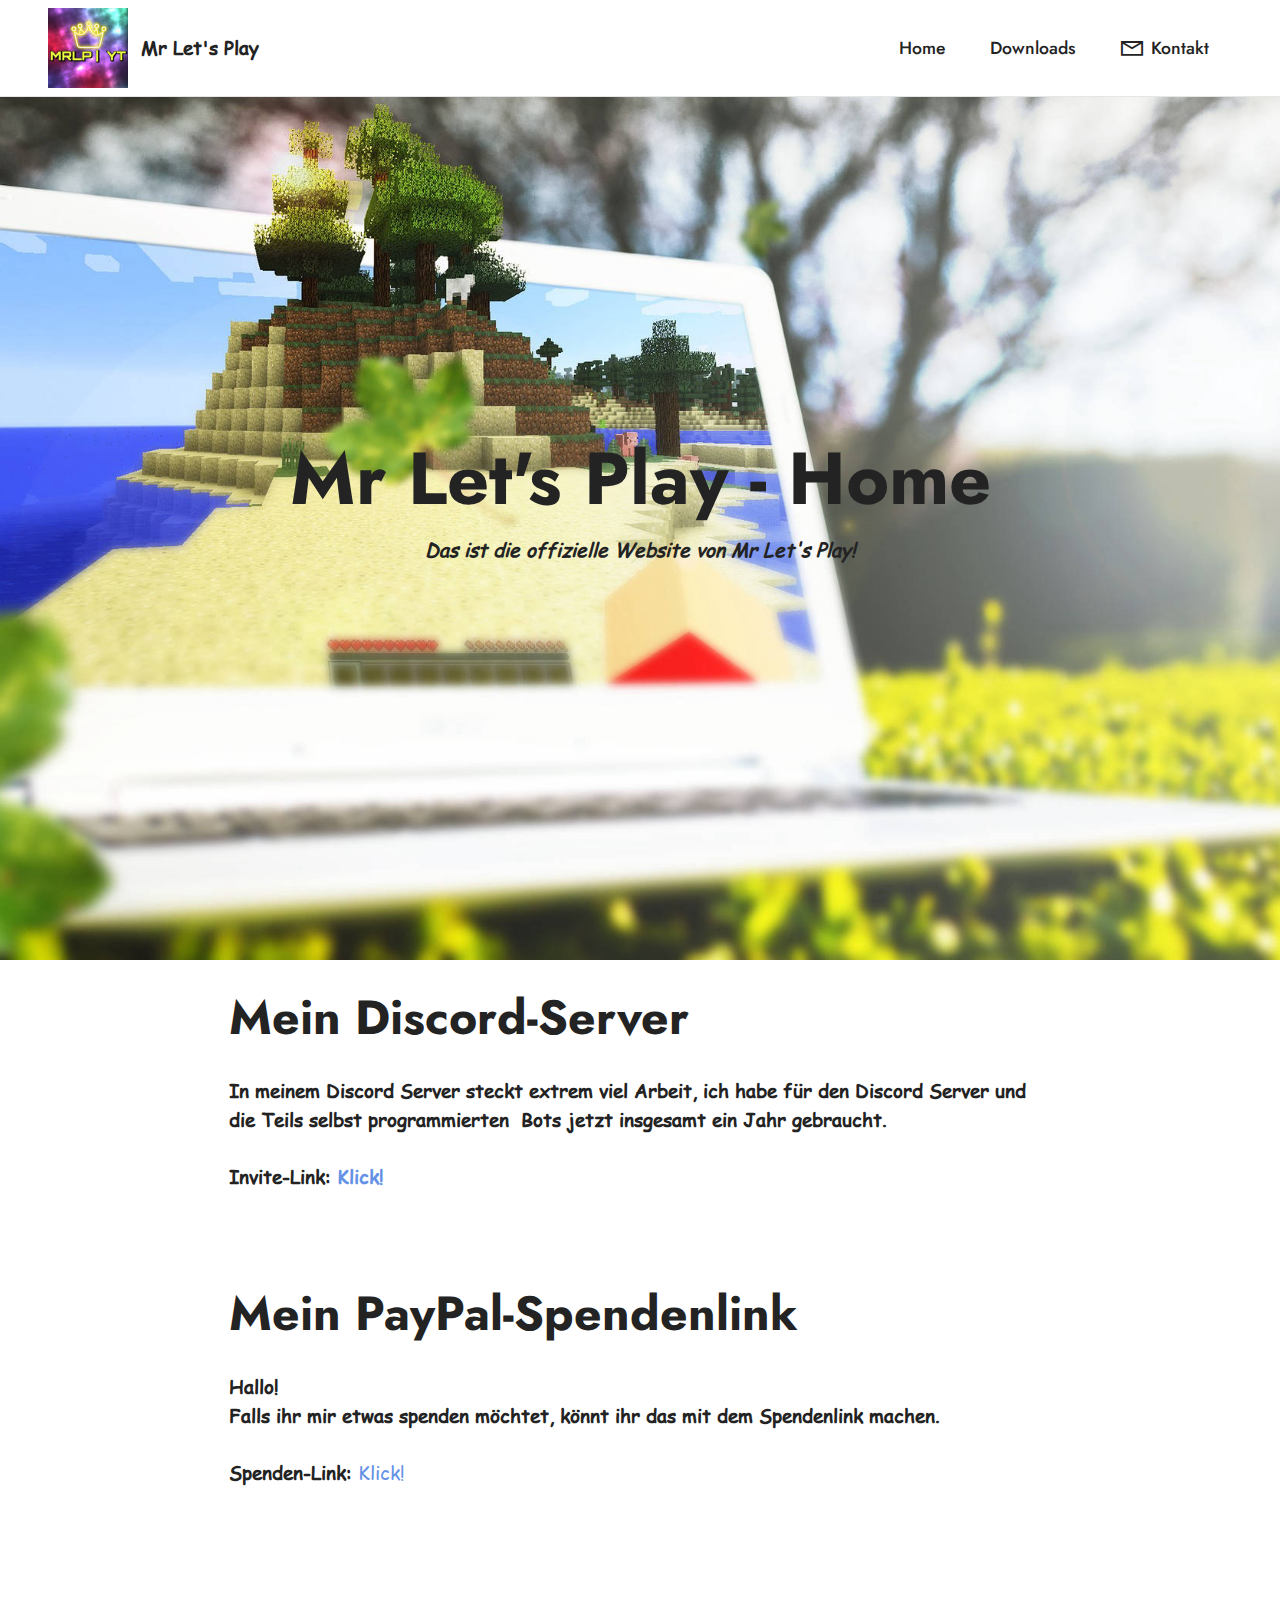
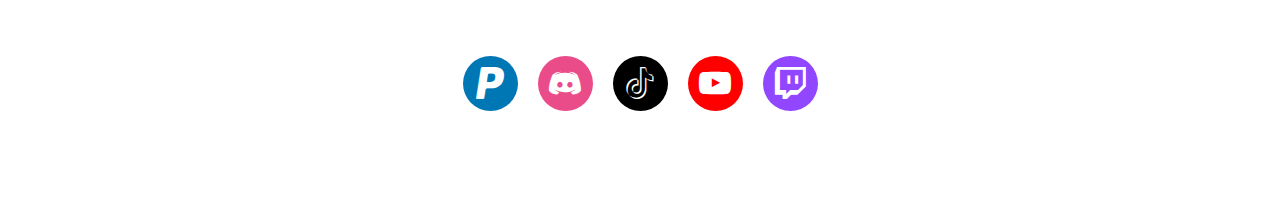
==== commit fe2e90f0: "-adds" ====
--- a/index.html
+++ b/index.html
@@ -141,7 +141,6 @@
             </div>
         </div>
     </div>
-</section><section style="background-color: #fff; font-family: -apple-system, BlinkMacSystemFont, 'Segoe UI', 'Roboto', 'Helvetica Neue', Arial, sans-serif; color:#aaa; font-size:12px; padding: 0; align-items: center; display: flex;"><a href="https://mobirise.site/g" style="flex: 1 1; height: 3rem; padding-left: 1rem;"></a><p style="flex: 0 0 auto; margin:0; padding-right:1rem;">Build a free website - <a href="https://mobirise.site/w" style="color:#aaa;">See it</a></p></section><script src="assets/web/assets/jquery/jquery.min.js"></script>  <script src="assets/popper/popper.min.js"></script>  <script src="assets/tether/tether.min.js"></script>  <script src="assets/bootstrap/js/bootstrap.min.js"></script>  <script src="assets/smoothscroll/smooth-scroll.js"></script>  <script src="assets/parallax/jarallax.min.js"></script>  <script src="assets/dropdown/js/nav-dropdown.js"></script>  <script src="assets/dropdown/js/navbar-dropdown.js"></script>  <script src="assets/touchswipe/jquery.touch-swipe.min.js"></script>  <script src="assets/theme/js/script.js"></script>  
   
   
 </body>
